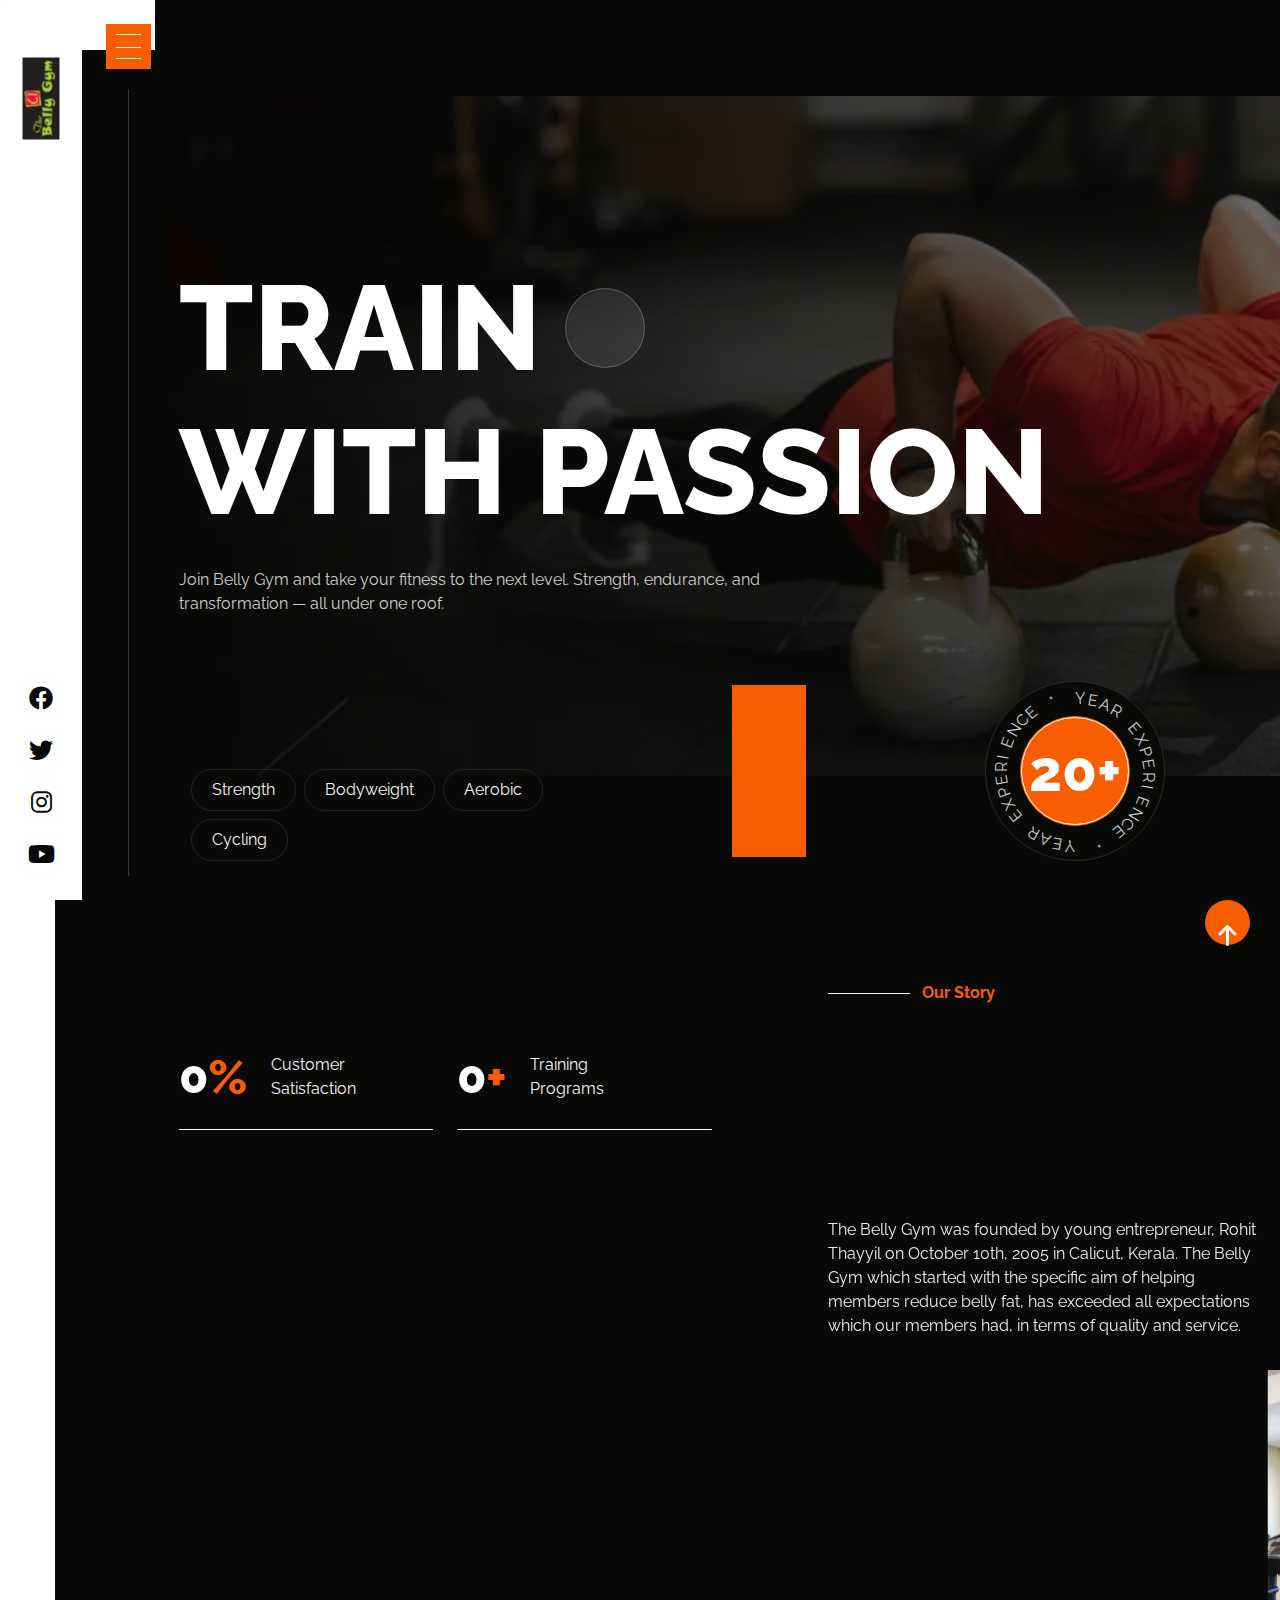
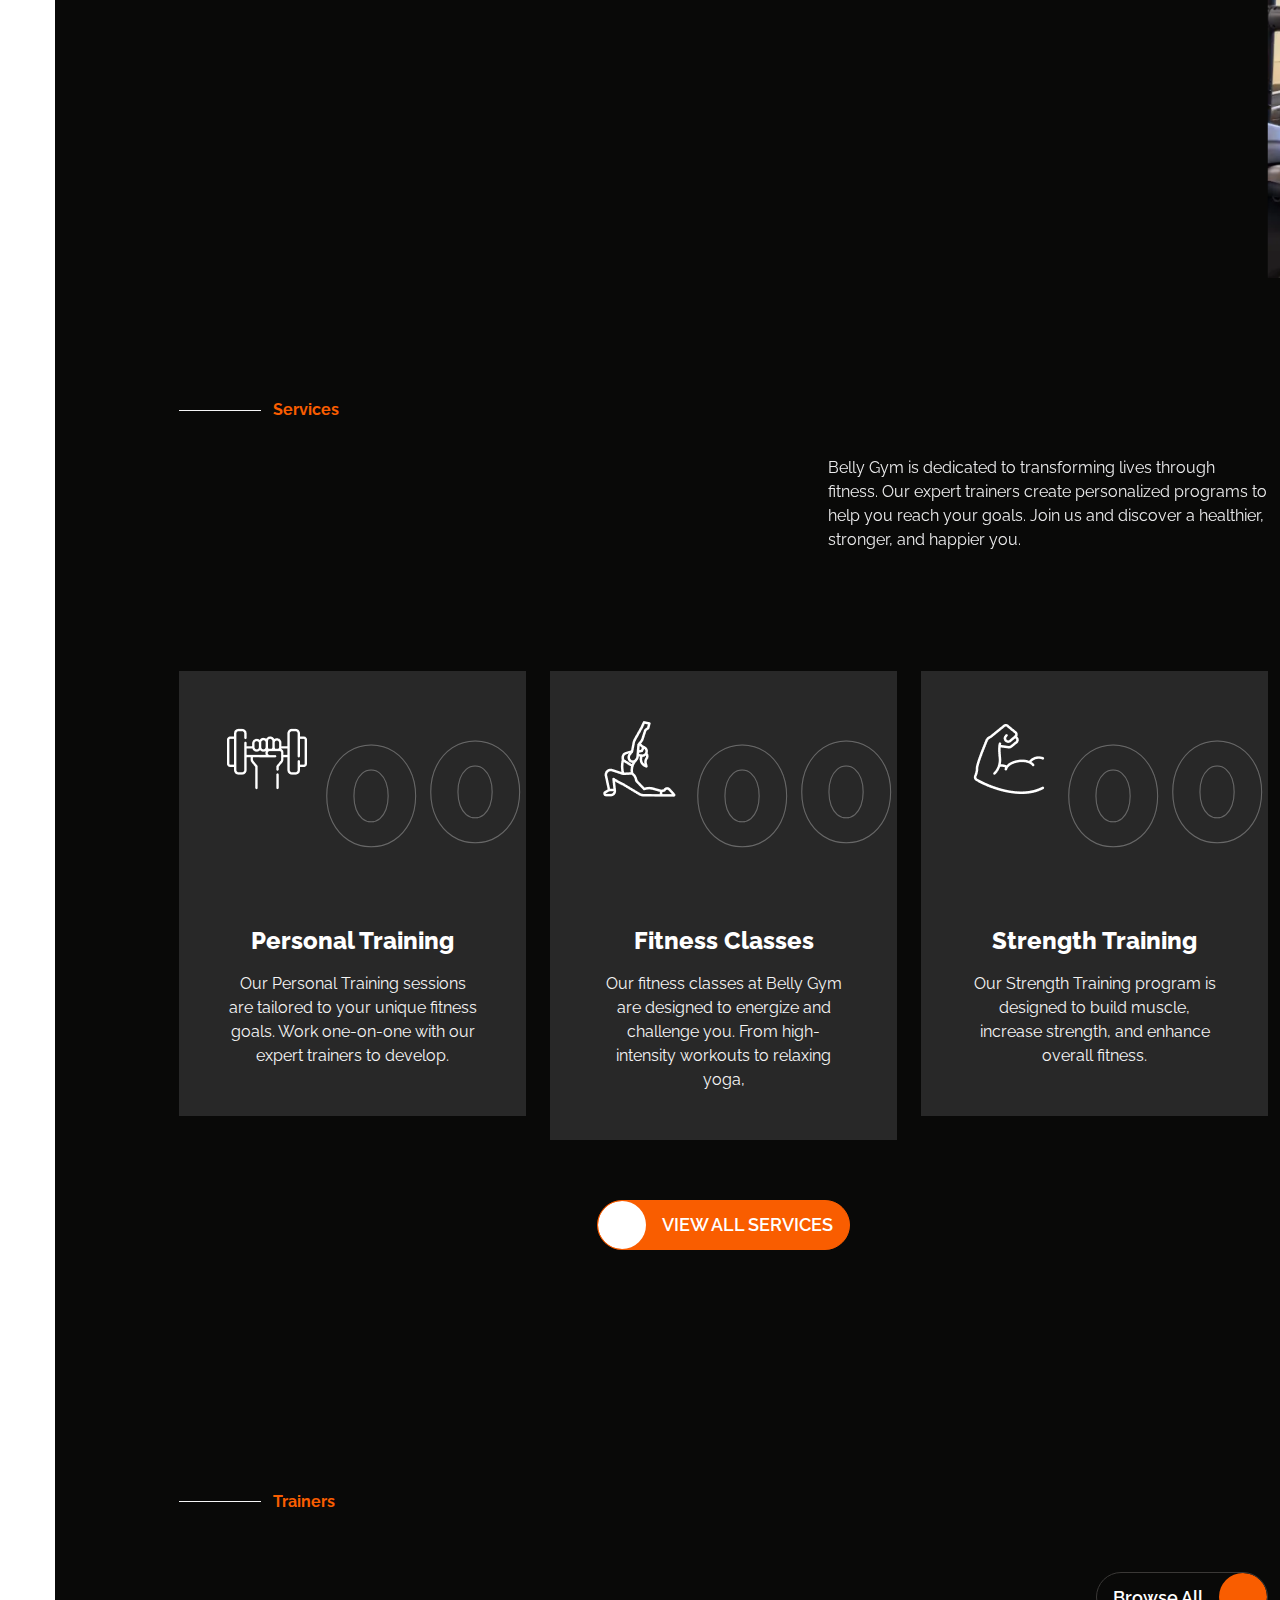
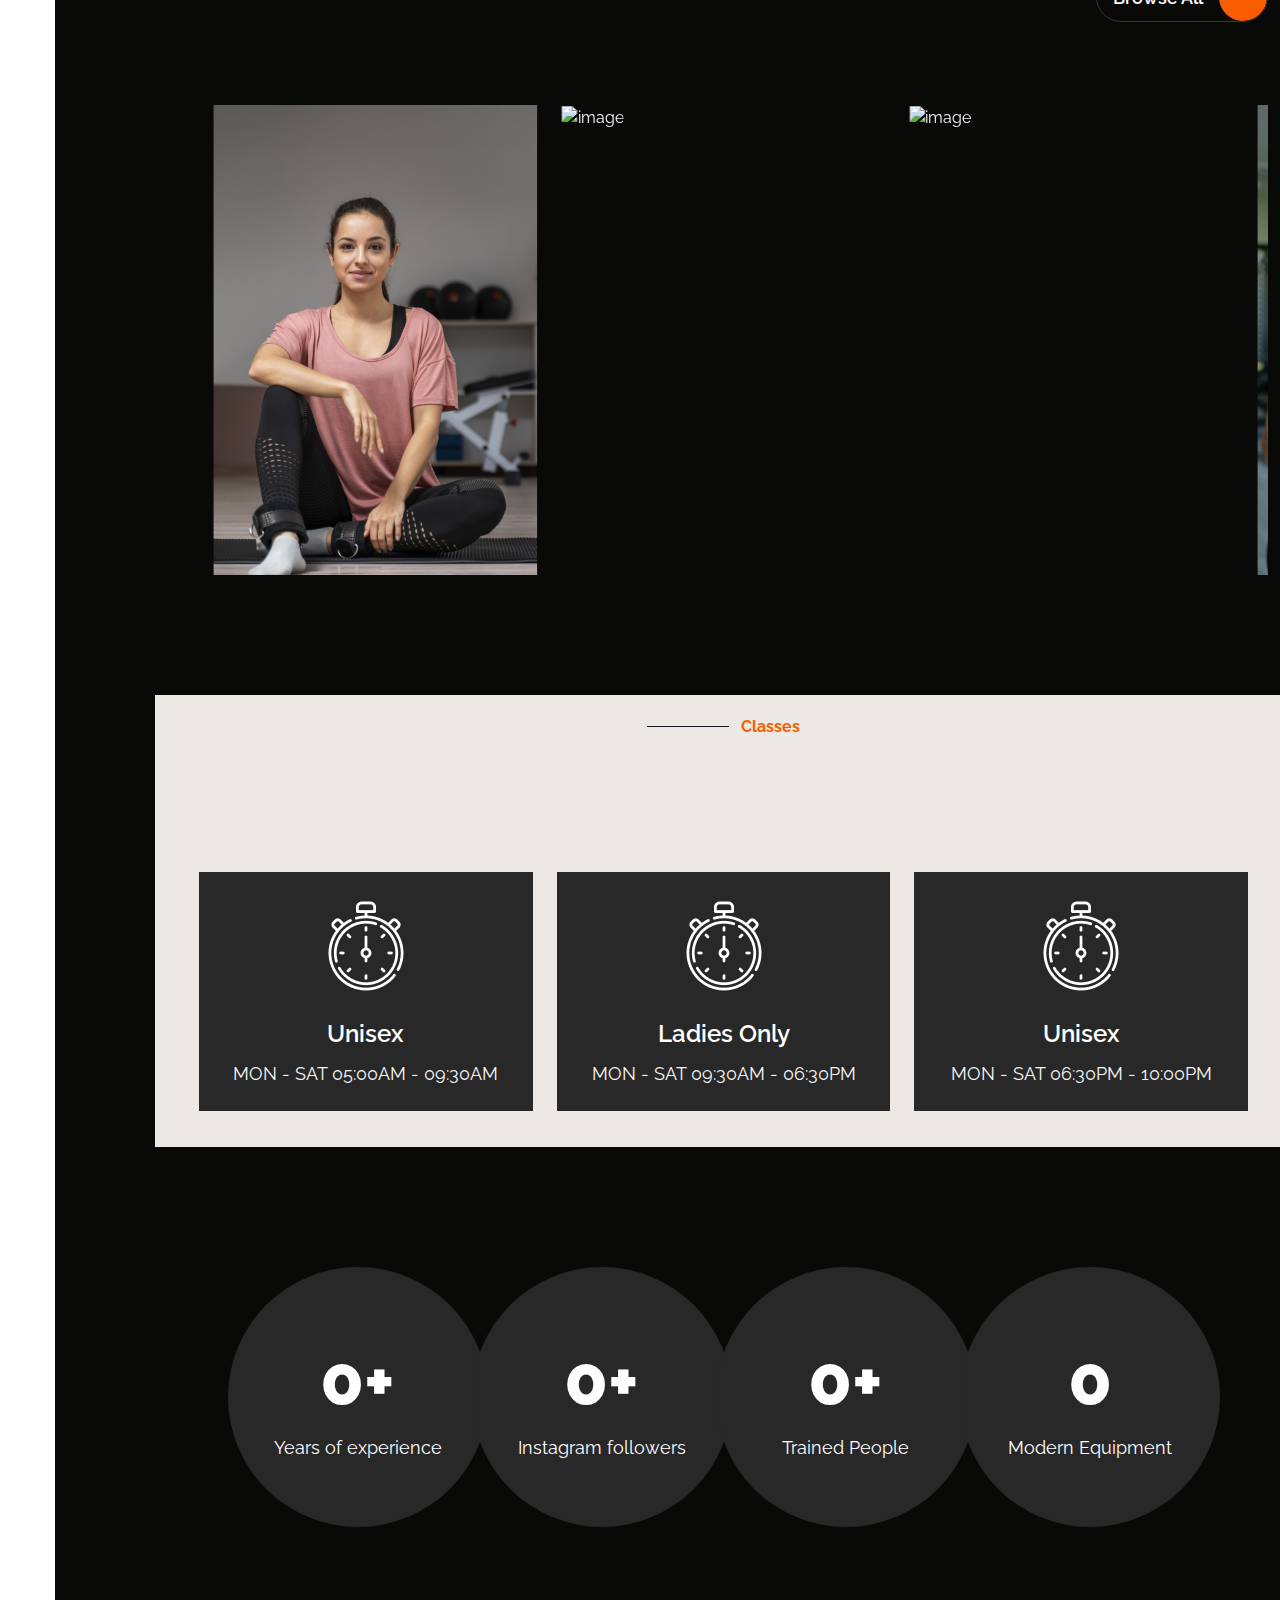
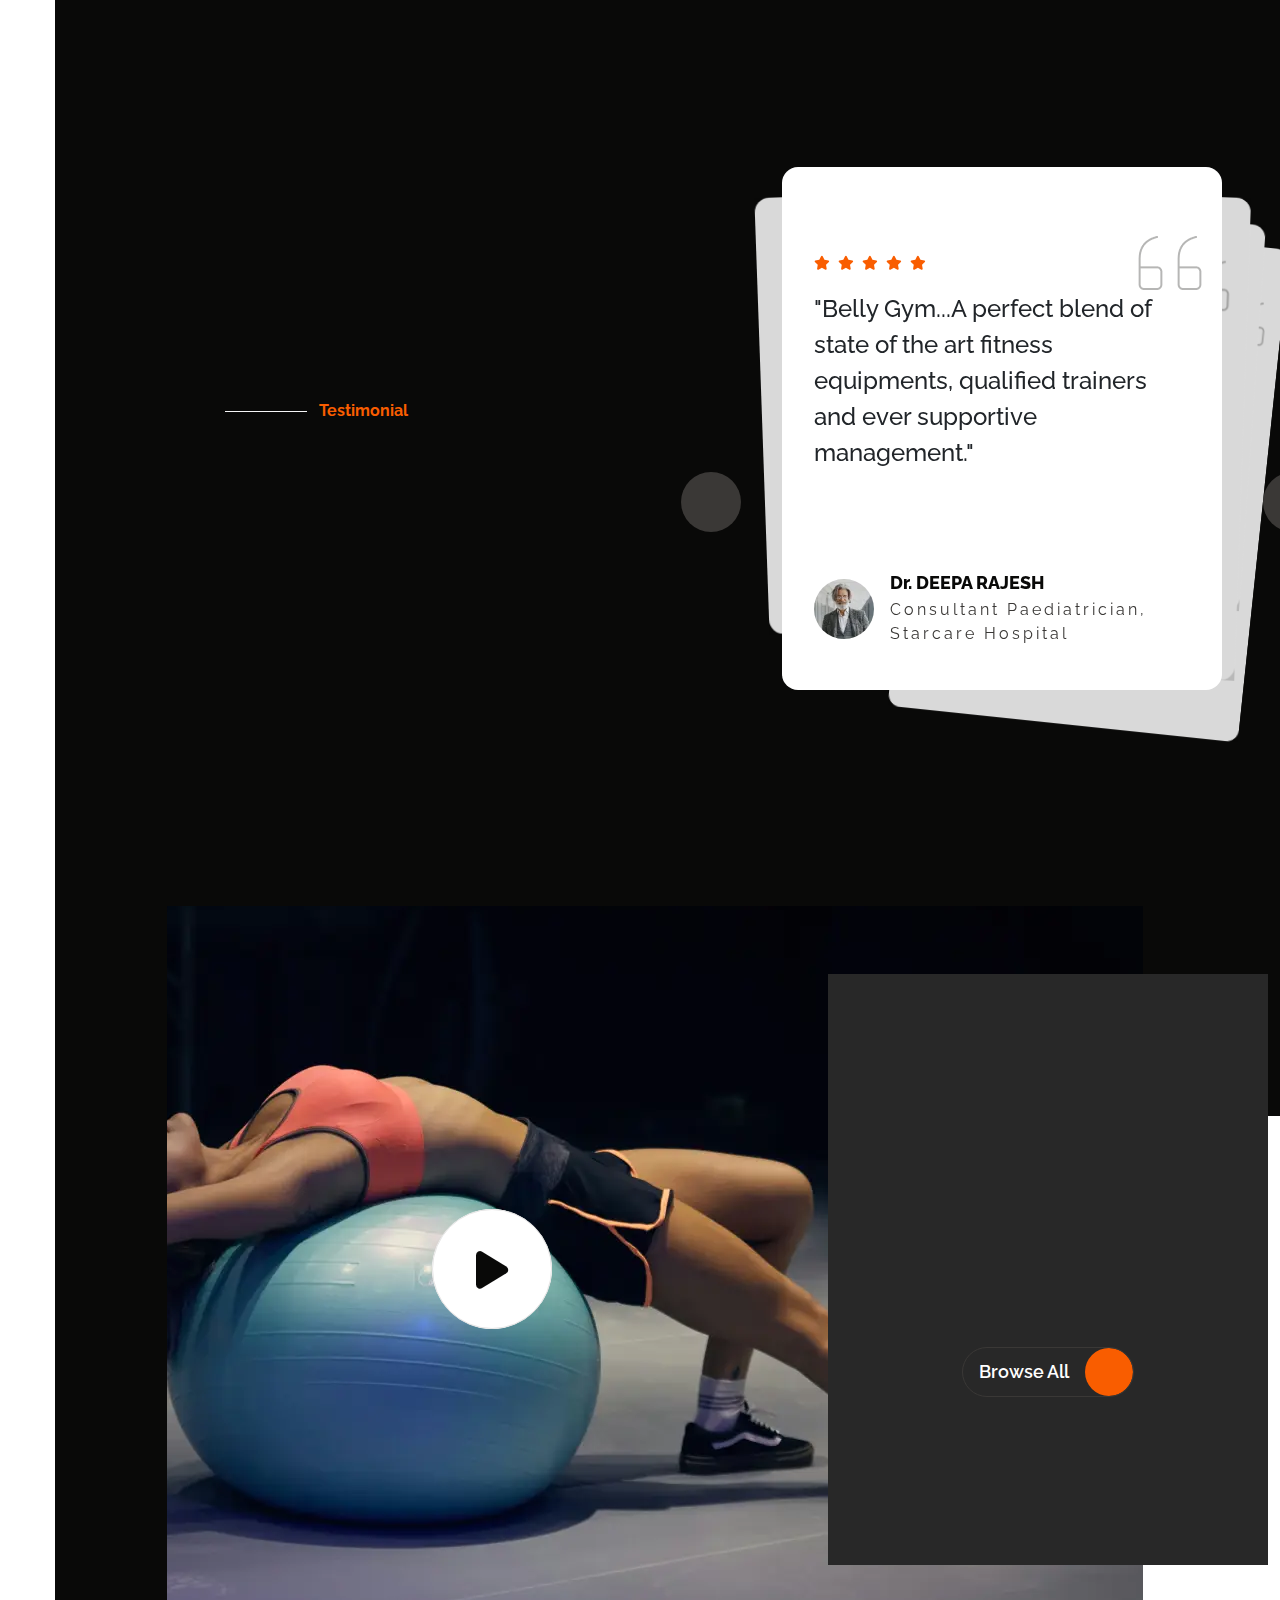
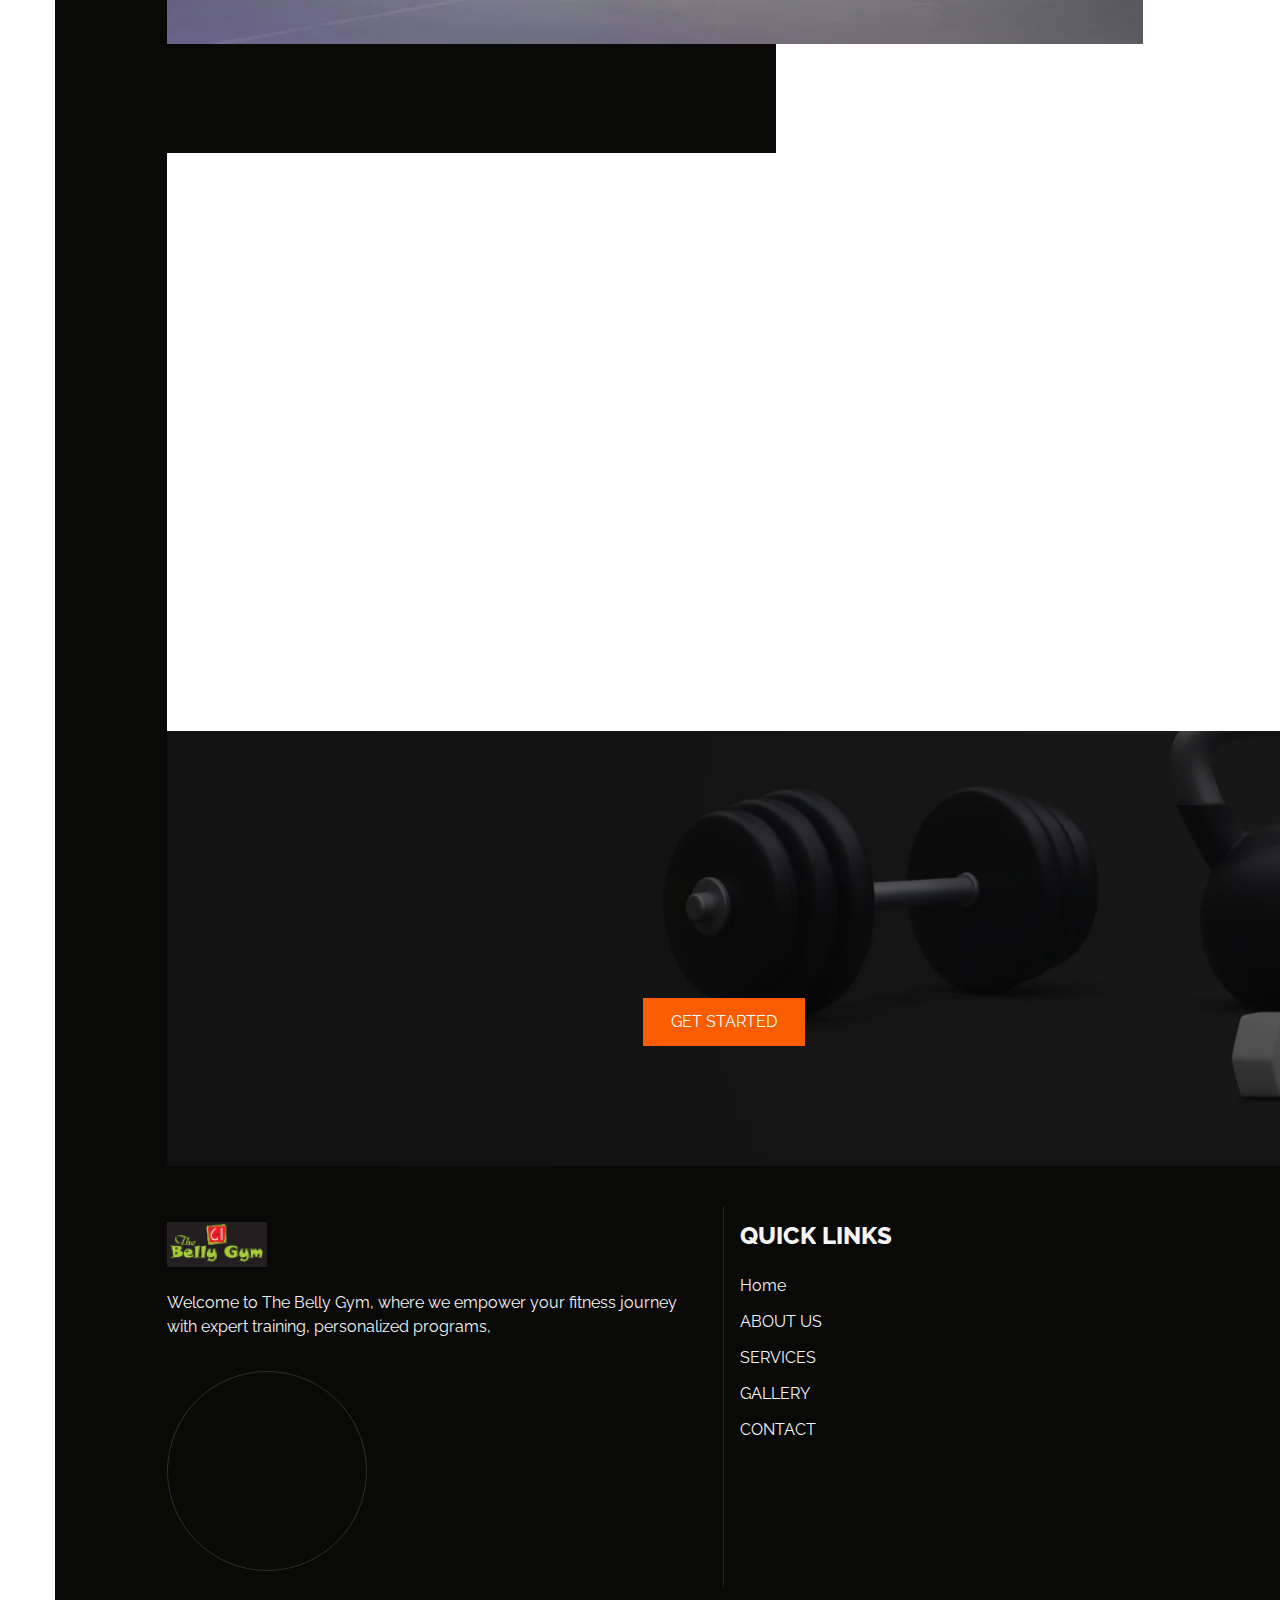
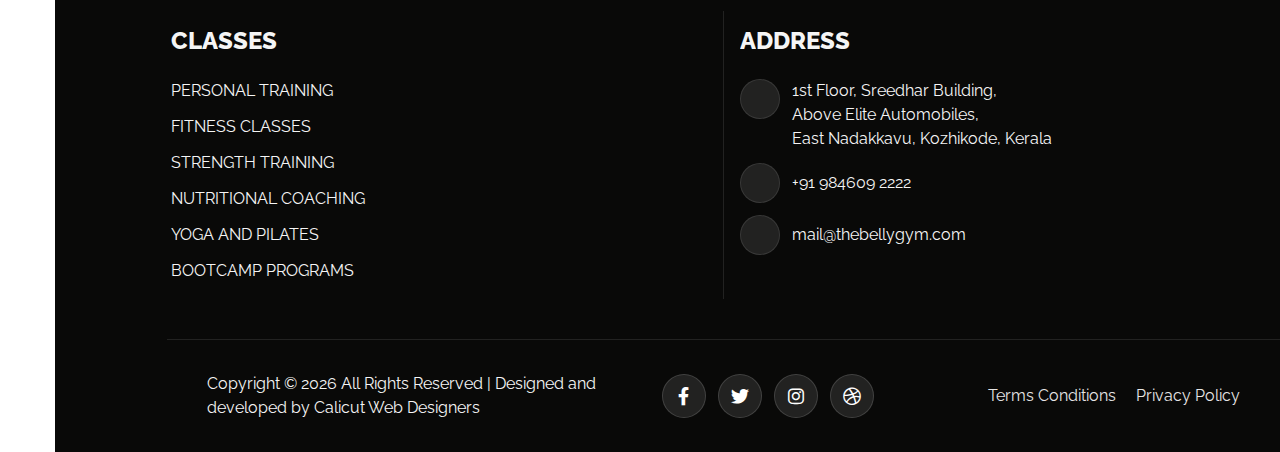
==== index.html @ 2ef6d044 "first commit" ====
<!doctype html>
<html lang="en">


<!-- Mirrored from pixner.net/html/fittio/main/index-2.html by HTTrack Website Copier/3.x [XR&CO'2014], Tue, 15 Apr 2025 09:36:31 GMT -->
<head>
    <!-- required meta -->
    <meta charset="UTF-8">
    <meta http-equiv="X-UA-Compatible" content="IE=edge">
    <meta name="viewport" content="width=device-width, initial-scale=1.0">
    <!-- #keywords -->
    <meta name="keywords" content="boot, Bootstrap, Fitness HTML Template">
    <!-- #description -->
    <meta name="description" content="Fitness HTML Template">
    <!-- #title -->
    <title>The Belly Gym</title>
    <!-- #favicon -->
    <link rel="shortcut icon" href="assets/images/logo-1.png" type="image/x-icon">
    <!-- ==== css dependencies start ==== -->
     
    <link rel="stylesheet" href="assets/css/style.min.css">

</head>

<body>

    <!-- start preloader -->
    <div id="preloader">
        <div id="loader"></div>
    </div>
    <!-- end preloader -->

    <!-- Scroll To Top Start-->
    <button class="scrollToTop d-none d-md-flex d-center rounded-circle" aria-label="scroll Bar Button"><i class="fa-solid fa-arrow-up n1-color fs-five"></i></button>
    <!-- Scroll To Top End -->

    <!-- Start Custom Cursor -->
    <div class="mouse-follower">
        <span class="cursor-outline"></span>
        <span class="cursor-dot"></span>
    </div>
    <!-- End Custom Cursor -->
    
    <div class="viewport-container position-relative">

        <!-- header-section start -->
        <header class="header-section desktop-menu head-second">
            <div class="container-fluid">
                <div class="main-navbar px-0 px-sm-5 py-4 py-xl-0">
                    <nav class="navbar-custom">
                        <div class="d-flex py-0 py-xl-12 align-items-center justify-content-between">
                            <div class="d-center d-flex d-xl-none gap-3 gap-md-12 gap-xxl-20">
                                <div class="navbar-toggle-wrapper d-center p1-bg-color d-noned-xl-flex">
                                    <button class="navbar-toggle-btn mega-menu second position-relative transition header-btn d-center" type="button">
                                        <span class="d-center fs-four">
                                            <i class="ph ph-list"></i>
                                        </span>
                                    </button>
                                </div>
                            </div>
                            <div class="right-area align-items-center gap-4">
                                <a href="index.html" class="nav-brand d-flex d-xl-none">
                                    <img src="assets/images/logo-1.png" alt="logo">
                                </a>
                            </div>
                        </div>
                    </nav>
                </div>
            </div>
        </header>
        <!-- header-section end -->

        <!-- sidebar section start-->
        <div class="sidebar-wrapper sidebar-second">
            <div class="side-menubar d-none d-sm-flex gap-4 gap-md-6 align-items-center">
                <div class="d-none d-xl-flex flex-column h-100 justify-content-between align-items-center pb-3 pb-md-6 pt-6 pt-md-12 s1-bg-color">
                    <a href="index.html" class="nav-brand pt-8">
                        <img src="assets/images/logo-1.png" alt="logo">
                    </a>
                    <div class="bottom-area">
                        <ul class="d-grid gap-2 social-area">
                            <li>
                                <a href="https://facebook.com/" aria-label="facebook" class="d-center">
                                    <span class="fs-five d-center">
                                        <i class="fa-brands fa-facebook"></i>
                                    </span>
                                </a>
                            </li>
                            <li>
                                <a href="https://www.twitter.com/" aria-label="twitter" class="d-center">
                                    <span class="fs-five d-center">
                                        <i class="fa-brands fa-twitter"></i>
                                    </span>
                                </a>
                            </li>
                            <li>
                                <a href="https://www.instagram.com/" aria-label="instagram" class="d-center">
                                    <span class="fs-five d-center">
                                        <i class="fa-brands fa-instagram"></i>
                                    </span>
                                </a>
                            </li>
                            <li>
                                <a href="https://www.youtube.com/" aria-label="Youtube" class="d-center">
                                    <span class="fs-five d-center">
                                        <i class="fa-brands fa-youtube"></i>
                                    </span>
                                </a>
                            </li>
                        </ul>
                    </div>
                </div>
                <div class="d-flex gap-3 gap-md-5 flex-column h-100 justify-content-between align-items-center px-2 px-lg-4 px-xl-0 py-3 py-md-6">
                    <div class="navbar-toggle-wrapper d-center p1-bg-color d-none d-xl-flex">
                        <button class="navbar-toggle-btn menu second position-relative transition header-btn d-center" type="button">
                            <span class="position-absolute transition"></span>
                            <span class="position-absolute transition"></span>
                            <span class="position-absolute transition"></span>
                            <span class="position-absolute transition"></span>
                        </button>
                    </div>
                    <div class="scrollbar-area position-relative h-100 d-none d-sm-flex justify-content-center mt-20 mt-xl-0">
                        <span class="progress-scrollbar position-absolute transition p1-bg-color"></span>
                        <span class="h-100 s2-bg-color"></span>
                    </div>
                    
                </div>
            </div>
            <div class="sidebar-menu sidebar-second header-section">
                <div class="logo-area position-absolute top-0 p-5 w-100 d-center justify-content-between">
                    <a href="index.html" class="nav-brands d-center gap-2">
                        <img src="assets/images/logo.png" class="logo" alt="logo">
                    </a>
                    <button class="menu-close-btn close-btn">
                        <span class="d-center fs-four">
                            <i class="ph ph-x"></i>
                        </span>
                    </button>
                </div>
                <div class="container main-navbar">
                    <div class="row gy-12 gy-xl-0 py-15 align-items-center justify-content-between navbar-custom">
                        <div class="col-xl-7 col-lg-8">
                            <div class="mobile-menu">
                                <ul class="custom-nav reveal-content no-scroll gap-3 gap-lg-4">
                                    <li class="menu-item content-wrap position-relative">
                                        <a href="index.html">Home</a>
                                    </li>
                                    <li class="menu-item content-wrap position-relative">
                                        <a href="about.html">About</a>
                                    </li>
                                    <div class="col-lg-12">
                                        <ul>
                                           <li class="menu-link py-1 py-md-2">
                                                        <a href="our-instructors-2.html">Our Instructors 2</a>
                                          </li>
                                                  
                                        </ul>
                                    </div>
                                    <li class="menu-item content-wrap position-relative">
                    
                                        <a href="service.html" class="fs-two">Service</a>
                                   </li>

                                   <li>
                                      <a href="portfolio-2.html" class="slide-horizontal fs-two" data-splitting>Gallery</a>
                                  </li>   


                                    <li class="mega-menu-item menu-item content-wrap">
                                        <button class="position-relative pe-5 cus-z1 d-none d-lg-block slide-vertical" data-splitting>Pages</button>
                                        <div class="mega-sub-menu prebuilt-websites">
                                            <div class="container px-0 px-lg-1 mx-0 mx-lg-auto h-100">
                                                <div class="row justify-content-center h-100 gy-3 gy-lg-5">
                                                    <div class="col-lg-12">
                                                        <ul>
                                                            <li class="menu-item py-1">
                                                                <button class="position-relative pe-5">More Pages</button>
                                                                <ul class="sub-menu mt-0 mt-lg-3">
                                                                    <li class="menu-link py-1 py-md-2">
                                                                        <a href="bmi-calculator.html">BMI Calculator</a>
                                                                    </li>
                                                                 
                                                                    <li class="menu-link py-1 py-md-2">
                                                                        <a href="before-after.html">Before After</a>
                                                                    </li>
                                                                  
                                                                    <li class="menu-link py-1 py-md-2">
                                                                        <a href="faqs.html">Faqs</a>
                                                                    </li>
                                                                    <li class="menu-link py-1 py-md-2">
                                                                        <a href="error.html">Error</a>
                                                                    </li>
                                                                </ul>
                                                            </li>
                                                        </ul>
                                                    </div>
                                                </div>
                                            </div>
                                        </div>
                                    </li>
                                

                                    <li class="menu-link content-wrap">
                                        <a href="contact.html" class="slide-vertical fs-two" data-splitting>Contact</a>
                                    </li>
                                </ul>
                            </div>
                        </div>
                        <div class="col-xl-4 col-lg-4 d-none d-lg-block">
                            <div class="contact-inner">
                                <h2 class="mb-3">Get In Touch</h2>
                                <div class="contact-information">
                                    <ul class="copyright d-flex align-items-center gap-8">
                                        <li class="d-grid gap-2">
                                            <span class="n2-color">Copyright by </span>
                                            <span class="fs-six">2025 Edition</span>
                                        </li>
                                        <li class="d-grid gap-2">
                                            <span class="n2-color">LOCAL TIME</span>
                                            <span class="fs-six">11.37 AM GMT+2</span>
                                        </li>
                                    </ul>
                                    <ul class="d-flex gap-4 mt-4 mt-md-7 social-area second">
                                        <li>
                                            <a href="https://www.facebook.com/" aria-label="Facebook" class="d-center">
                                                <i class="fab fa-facebook-f"></i>
                                            </a>
                                        </li>
                                        <li>
                                            <a href="https://www.instagram.com/" aria-label="Instagram" class="d-center">
                                                <i class="fab fa-instagram"></i>
                                            </a>
                                        </li>
                                        <li>
                                            <a href="https://www.linkedin.com/" aria-label="Linkedin" class="d-center">
                                                <i class="fab fa-linkedin-in"></i>
                                            </a>
                                        </li>
                                        <li>
                                            <a href="https://twitter.com/" aria-label="Twitter" class="d-center">
                                                <i class="fab fa-twitter"></i>
                                            </a>
                                        </li>
                                    </ul>
                                </div>
                            </div>
                        </div>
                    </div>
                </div>
            </div>
        </div>
        <!-- sidebar section end -->
        
            <!-- banner section start-->
            <section class="banner-section index-two position-relative">
                <div class="container-fluid main-content py-20 position-relative">
                    <div class="position-relative cus-z1 px-0 px-sm-15 px-xl-0 py-15 py-lg-20">
                        <h2 class="display-one mb-3 mb-md-6">
                            <span class="d-center justify-content-start gap-3 gap-md-6">
                                <span>TRAIN</span>
                                <a  class="box-style box-third second-alt d-center rounded-circle">
                                    <i class="ph ph-arrow-up-right fs-four"></i>
                                </a>
                            </span>
                            <span>WITH PASSION</span>
                        </h2>
                        <p class="max-ch">Join Belly Gym and take your fitness to the next level. Strength, endurance, and transformation — all under one roof.</p>
                    </div>
                </div>
                <div class="bottom-item container d-center">
                    <div class="row gy-6 gy-md-0 w-100 align-content-center">
                        <div class="col-md-4 col-lg-5 d-center align-items-end order-1 order-md-0">
                            <ul class="d-center flex-wrap justify-content-start gap-2">
                                <li>
                                    <a class="box-style box-second first-alt d-center py-2 px-2 px-md-5 rounded-pill">Strength</a>
                                </li>
                                <li>
                                    <a class="box-style box-second first-alt d-center py-2 px-2 px-md-5 rounded-pill">Bodyweight</a>
                                </li>
                                <li>
                                    <a class="box-style box-second first-alt d-center py-2 px-2 px-md-5 rounded-pill">Aerobic</a>
                                </li>
                                <li>
                                    <a class="box-style box-second first-alt d-center py-2 px-2 px-md-5 rounded-pill">Cycling</a>
                                </li>
                            </ul>
                        </div>
                        <div class="col-md-4 col-lg-3 d-center">
                            <button type="button" class="scroll-bottom overflow-hidden d-flex justify-content-center position-relative cus-border border">
                                <span class="fs-three cus-z2">
                                    <i class="ph ph-arrow-down"></i>
                                </span>
                            </button>
                        </div>
                        <div class="col-md-4 col-lg-3 d-flex justify-content-center justify-content-md-end">
                            <div class="image-area circle-text-bg d-center position-absolut top-0 end-0">
                                <div class="circle-text first cus-border border-1 b-second p2-bg-color d-center cus-z1">
                                    <div class="text">
                                        <p class="fs-seven text-uppercase n1-color">Year Experience * Year Experience *</p>
                                    </div>
                                    <div class="img-area p1-bg-color d-center position-relative rounded-circle cus-border border">
                                        <span class="heading fs-two s1-color position-absolute">20+</span>
                                    </div>
                                </div>
                            </div>
                        </div>
                    </div>
                </div>
            </section>
            <!-- banner section end -->
            <!-- Story Area start -->
            <section class="story-area pt-120 pb-120">
                <div class="container">
                    <div class="row gy-10 gy-md-0 justify-content-between">
                        <div class="col-md-6 col-lg-6 order-1 order-lg-0">
                            <div class="d-grid gap-6 gap-md-10 overflow-hidden">
                                <div class="img-area order-1 order-md-0 reveal-three">
                                    <img src="https://img.freepik.com/premium-photo/indian-asian-young-couple-is-working-out-gym-attractive-woman-handsome-fit-man-are-training-modern-gym-health-fitness-concept_466689-14092.jpg?uid=R113667457&ga=GA1.1.1807393414.1720174797&semt=ais_hybrid&w=740" alt="img">
                                </div>
                                <div class="row gy-6 gy-lg-0">
                                    <div class="col-lg-6">
                                        <div class="d-flex align-items-center gap-4 gap-md-6 mb-3 mb-lg-5">
                                            <div class="counters d-flex align-items-center">
                                                <span class="odometer display-six" data-odometer-final="98">0</span>
                                                <span class="display-six symbol p1-color">%</span>
                                            </div>
                                            <div class="d-grid">
                                                <span>Customer</span>
                                                <span>Satisfaction</span>
                                            </div>
                                        </div>
                                        <div class="progress-area">
                                            <div class="progress align-items-center">
                                                <div class="progress-bar" role="progressbar" aria-valuenow="90" aria-valuemin="0" aria-valuemax="100"></div>
                                            </div>
                                        </div>
                                    </div>
                                    <div class="col-lg-6">
                                        <div class="d-flex align-items-center gap-4 gap-md-6 mb-3 mb-lg-5">
                                            <div class="counters d-flex align-items-center">
                                                <span class="odometer display-six" data-odometer-final="350">0</span>
                                                <span class="display-six symbol p1-color">+</span>
                                            </div>
                                            <div class="d-grid">
                                                <span>Training</span>
                                                <span>Programs</span>
                                            </div>
                                        </div>
                                        <div class="progress-area">
                                            <div class="progress align-items-center">
                                                <div class="progress-bar" role="progressbar" aria-valuenow="70" aria-valuemin="0" aria-valuemax="100"></div>
                                            </div>
                                        </div>
                                    </div>
                                </div>
                            </div>
                        </div>
                        <div class="col-md-6 col-lg-5 overflow-hidden">
                            <div class="section-area">
                                <span class="d-flex gap-3">
                                    <span class="apply-mix-blend">
                                        <span class="title-shape position-relative d-center v-line f-width"><span class="opacity-0 px-4 px-md-7">title</span></span>
                                    </span>
                                    <span class="p1-color fw-bold">Our Story</span>
                                </span>
                                <span class="apply-mix-blend">
                                    <h2 class="visible-slowly-right display-six mt-3 mt-md-4">THE STORY BEHIND TO OUR GYM</h2>
                                    <p class="mt-3 mt-md-6">The Belly Gym was founded by young entrepreneur, Rohit Thayyil on October 10th, 2005 in Calicut, Kerala. The Belly Gym which started with the specific aim of helping members reduce belly fat, has exceeded all expectations which our members had, in terms of quality and service.</p>
                                </span>
                            </div>
                            <div class="img-area mt-5 mt-md-8 reveal-one">
                                <img src="assets/images/story-img-2.webp" alt="img">
                            </div>
                        </div>
                    </div>
                </div>
            </section>
            <!-- Story Area end -->

             <!-- Services start -->
             <section class="services-section pb-120">
                <div class="container">
                    <div class="row pb-8 pb-lg-15 gy-4 gy-xl-0 justify-content-between align-items-center">
                        <div class="col-lg-6">
                            <div class="section-area">
                                <span class="d-flex gap-3">
                                    <span class="apply-mix-blend">
                                        <span class="title-shape position-relative d-center v-line f-width"><span class="opacity-0 px-4 px-md-7">title</span></span>
                                    </span>
                                    <span class="p1-color fw-bold">Services</span>
                                </span>
                                <span class="apply-mix-blend">
                                    <h2 class="visible-slowly-right display-six mt-3 mt-md-4">STRONG BODIES START WITH THE RIGHT SUPPORT</h2>
                                </span>
                            </div>
                        </div>
                        <div class="col-lg-5">
                            <span class="apply-mix-blend">
                                <p class="max-ch">Belly Gym is dedicated to transforming lives through fitness. Our expert trainers create personalized programs to help you reach your goals. Join us and discover a healthier, stronger, and happier you.</p>
                            </span>
                        </div>
                    </div>
                    <div class="row gy-7 gy-xl-0">
                        <div class="col-md-6 col-xl-4">
                            <div class="single-box box-style box-second s3-bg-color d-flex flex-column position-relative p-4 p-md-8 p-lg-12">
                                <div class="d-center justify-content-start pb-10 pb-sm-20 mb-0 mb-lg-12">
                                    <img src="assets/images/icon/service-icon-1.webp" class="max-un" alt="image">
                                </div>
                                <div class="counters position-absolute end-0 top-0 d-flex align-items-center">
                                    <span class="display-ex-one fill-stroke-text">0</span>
                                    <span class="odometer display-ex-one fill-stroke-text" data-odometer-final="1">0</span>
                                </div>
                                <div class="content-area d-grid gap-3 gap-md-4">
                                    <h5>Personal Training</h5>
                                    <p>Our Personal Training sessions are tailored to your unique fitness goals. Work one-on-one with our expert trainers to develop.</p>
                                </div>
                            </div>
                        </div>
                        <div class="col-md-6 col-xl-4">
                            <div class="single-box box-style box-second s3-bg-color d-flex flex-column position-relative p-4 p-md-8 p-lg-12">
                                <div class="d-center justify-content-start pb-10 pb-sm-20 mb-0 mb-lg-12">
                                    <img src="assets/images/icon/service-icon-2.webp" class="max-un" alt="image">
                                </div>
                                <div class="counters position-absolute end-0 top-0 d-flex align-items-center">
                                    <span class="display-ex-one fill-stroke-text">0</span>
                                    <span class="odometer display-ex-one fill-stroke-text" data-odometer-final="2">0</span>
                                </div>
                                <div class="content-area d-grid gap-3 gap-md-4">
                                    <h5>Fitness Classes</h5>
                                    <p>Our fitness classes at Belly Gym are designed to energize and challenge you. From high-intensity workouts to relaxing yoga,</p>
                                </div>
                            </div>
                        </div>
                        <div class="col-md-6 col-xl-4">
                            <div class="single-box box-style box-second s3-bg-color d-flex flex-column position-relative p-4 p-md-8 p-lg-12">
                                <div class="d-center justify-content-start pb-10 pb-sm-20 mb-0 mb-lg-12">
                                    <img src="assets/images/icon/service-icon-3.webp" class="max-un" alt="image">
                                </div>
                                <div class="counters position-absolute end-0 top-0 d-flex align-items-center">
                                    <span class="display-ex-one fill-stroke-text">0</span>
                                    <span class="odometer display-ex-one fill-stroke-text" data-odometer-final="3">0</span>
                                </div>
                                <div class="content-area d-grid gap-3 gap-md-4">
                                    <h5>Strength Training</h5>
                                    <p>Our Strength Training program is designed to build muscle, increase strength, and enhance overall fitness.</p>
                                </div>
                            </div>
                        </div>
                        <div class="btn-area text-center mt-8 mt-lg-15">
                            <a href="service.html" class="box-style box-second cmn-btn cmn-second-alt d-center d-inline-flex gap-0 rounded-pill">
                                <span class="icon rounded-circle d-center fs-five transition">
                                    <i class="ph ph-arrow-up-right"></i>
                                </span>
                                <span class="fs-six px-4">VIEW ALL SERVICES</span>
                            </a>
                        </div>
                    </div>
                </div>
            </section>
            <!-- Services end -->

        <!-- Amazing Team start -->
        <section class="amazing-team position-relative pt-120 pb-120">
            <div class="container">
                <div class="row gy-4 gy-sm-0 pb-8 pb-lg-15 justify-content-between align-items-center">
                    <div class="col-md-6 col-lg-7">
                        <div class="section-area">
                            <span class="d-flex gap-3">
                                <span class="apply-mix-blend">
                                    <span class="title-shape position-relative d-center v-line f-width"><span class="opacity-0 px-4 px-md-7">title</span></span>
                                </span>
                                <span class="p1-color fw-bold">Trainers</span>
                            </span>
                            <span class="apply-mix-blend reveal-content scroll">
                                <h2 class="visible-slowly-right display-six mt-3 mt-md-4 content-wrap s-second">OUR TEAM OF PERSONAL TRAINERS</h2>
                            </span>
                        </div>
                    </div>
                    <div class="col-md-6 col-lg-5">
                        <div class="btn-area d-flex justify-content-start justify-content-md-end mt-4 mt-md-8 mt-lg-15">
                            <a href="team-details.html" class="box-style box-second cmn-btn alt d-center d-inline-flex gap-0 rounded-pill">
                                <span class="fs-six px-4">Browse All</span>
                                <span class="icon rounded-circle d-center fs-five transition">
                                    <i class="ph ph-arrow-up-right"></i>
                                </span>
                            </a>
                        </div>
                    </div>
                </div>
            </div>
            <div class="container-fluid">
                <div class="row">
                    <div class="col-xxl-12">
                        <div class="swiper team-carousel">
                            <div class="swiper-wrapper hover-active">
                                <div class="swiper-slide">
                                    <div class="single-item position-relative overflow-hidden" style="height: 470px">
                                        <img src="assets/images/team-img-2.jpg"  class="w-100 " alt="image">
                                        <div class="hover-item pb-8 pb-md-20 w-100 px-4 px-md-8 position-absolute bottom-0 cus-z1 d-center justify-content-between">
                                            <div class="text-item">
                                                <h4 class="mb-1">john Matheu</h4>
                                                <p>Personal Coach</p>
                                            </div>
                                            <a href="team-details.html" class="icon-area p-0 box-style box-third third-alt d-center rounded-circle position-relative">
                                                <span class="fs-four d-center">
                                                    <i class="ph ph-arrow-up-right"></i>
                                                </span>
                                            </a>
                                        </div>
                                    </div>
                                </div>
                                <div class="swiper-slide">
                                    <div class="single-item position-relative overflow-hidden" style="height: 470px">
                                        <img src="assets/images/team-img-3.jpg" class="w-100" alt="image">
                                        <div class="hover-item pb-8 pb-md-20 w-100 px-4 px-md-8 position-absolute bottom-0 cus-z1 d-center justify-content-between">
                                            <div class="text-item">
                                                <h4 class="mb-1">Jeff Britton</h4>
                                                <p>Personal Coach</p>
                                            </div>
                                            <a href="team-details.html" class="icon-area p-0 box-style box-third third-alt d-center rounded-circle position-relative">
                                                <span class="fs-four d-center">
                                                    <i class="ph ph-arrow-up-right"></i>
                                                </span>
                                            </a>
                                        </div>
                                    </div>
                                </div>
                                <div class="swiper-slide">
                                    <div class="single-item position-relative overflow-hidden" style="height: 470px">
                                        <img src="assets/images/team-img-5.jpg" class="w-100" alt="image">
                                        <div class="hover-item pb-8 pb-md-20 w-100 px-4 px-md-8 position-absolute bottom-0 cus-z1 d-center justify-content-between">
                                            <div class="text-item">
                                                <h4 class="mb-1">Daniel Hutchins</h4>
                                                <p>Personal Coach</p>
                                            </div>
                                            <a href="team-details.html" class="icon-area p-0 box-style box-third third-alt d-center rounded-circle position-relative">
                                                <span class="fs-four d-center">
                                                    <i class="ph ph-arrow-up-right"></i>
                                                </span>
                                            </a>
                                        </div>
                                    </div>
                                </div>
                                <div class="swiper-slide">
                                    <div class="single-item position-relative overflow-hidden" style="height: 470px">
                                        <img src="assets/images/team-img-4.jpg" class="w-100" alt="image">
                                        <div class="hover-item pb-8 pb-md-20 w-100 px-4 px-md-8 position-absolute bottom-0 cus-z1 d-center justify-content-between">
                                            <div class="text-item">
                                                <h4 class="mb-1">Clayton Meredith</h4>
                                                <p>Personal Coach</p>
                                            </div>
                                            <a href="team-details.html" class="icon-area p-0 box-style box-third third-alt d-center rounded-circle position-relative">
                                                <span class="fs-four d-center">
                                                    <i class="ph ph-arrow-up-right"></i>
                                                </span>
                                            </a>
                                        </div>
                                    </div>
                                </div>
                                <div class="swiper-slide">
                                    <div class="single-item position-relative overflow-hidden" style="height: 470px">
                                        <img src="assets/images/team-img-6.jpg" class="w-100" alt="image">
                                        <div class="hover-item pb-8 pb-md-20 w-100 px-4 px-md-8 position-absolute bottom-0 cus-z1 d-center justify-content-between">
                                            <div class="text-item">
                                                <h4 class="mb-1">Daniel Meredith</h4>
                                                <p>Personal Coach</p>
                                            </div>
                                            <a href="team-details.html" class="icon-area p-0 box-style box-third third-alt d-center rounded-circle position-relative">
                                                <span class="fs-four d-center">
                                                    <i class="ph ph-arrow-up-right"></i>
                                                </span>
                                            </a>
                                        </div>
                                    </div>
                                </div>
                                <div class="swiper-slide">
                                    <div class="single-item position-relative overflow-hidden" style="height: 470px;">
                                        <img src="assets/images/team-img-1.jpg" class="w-100" alt="image">
                                        <div class="hover-item pb-8 pb-md-20 w-100 px-4 px-md-8 position-absolute bottom-0 cus-z1 d-center justify-content-between">
                                            <div class="text-item">
                                                <h4 class="mb-1">Maya</h4>
                                                <p>Personal Coach</p>
                                            </div>
                                            <a href="team-details.html" class="icon-area p-0 box-style box-third third-alt d-center rounded-circle position-relative">
                                                <span class="fs-four d-center">
                                                    <i class="ph ph-arrow-up-right"></i>
                                                </span>
                                            </a>
                                        </div>
                                    </div>
                                </div>
                            </div>
                        </div>
                    </div>
                </div>
            </div>
        </section>
        <!-- Amazing Team end -->
        
        <!-- Classes Section start -->
        <div class="row gy-5 gy-md-0 align-items-center single-item n3-bg-color p-3 p-md-5">
            <div class="col-12">
              <section class="classes-section w-100">
                <div class="container">
                  <div class="row pb-8 pb-lg-15 justify-content-center text-center">
                    <div class="col-lg-6">
                      <div class="section-area">
                        <span class="d-flex justify-content-center gap-3">
                          <span class="apply-mix-blend">
                            <span class="title-shape position-relative d-center v-line f-width">
                              <span class="opacity-0 px-4 px-md-7">title</span>
                            </span>
                          </span>
                          <span class="p1-color fw-bold">Classes</span>
                        </span>
                        <span class="apply-mix-blend">
                          <h2 class="visible-slowly-right display-six mt-3 mt-md-4">OUR CLASSES</h2>
                        </span>
                      </div>
                    </div>
                  </div>
          
                  <div class="row justify-content-center">
                    <div class="col-lg-4 col-md-6 mb-4">
                      <div class="box-style p-6 border-8 border-radius-10 s3-bg-color d-flex flex-column align-items-center justify-content-center text-center transition hover:bg-danger hover:text-white gap-2 h-100">
                        <img src="assets/images/icon/service-icon-6.webp" class="img-fluid mb-3" alt="Unisex Icon" />
                        <h6 class="fs-five fw-semibold">Unisex</h6>
                        <p class="fs-six">MON - SAT 05:00AM - 09:30AM</p>
                      </div>
                    </div>
                    <div class="col-lg-4 col-md-6 mb-4">
                      <div class="box-style p-6 border-8 border-radius-10 s3-bg-color d-flex flex-column align-items-center justify-content-center text-center transition hover:bg-danger hover:text-white gap-2 h-100">
                        <img src="assets/images/icon/service-icon-6.webp" class="img-fluid mb-3" alt="Ladies Icon" />
                        <h6 class="fs-five fw-semibold">Ladies Only</h6>
                        <p class="fs-six">MON - SAT 09:30AM - 06:30PM</p>
                      </div>
                    </div>
                    <div class="col-lg-4 col-md-6 mb-4">
                      <div class="box-style p-6 border-8 border-radius-10 s3-bg-color d-flex flex-column align-items-center justify-content-center text-center transition hover:bg-danger hover:text-white gap-2 h-100">
                        <img src="assets/images/icon/service-icon-6.webp" class="img-fluid mb-3" alt="Evening Icon" />
                        <h6 class="fs-five fw-semibold">Unisex</h6>
                        <p class="fs-six">MON - SAT 06:30PM - 10:00PM</p>
                      </div>
                    </div>
                  </div>
                </div>
              </section>
            </div>
          </div>
          
        <!-- Classes Section end -->

        <!-- Counter Section start -->
        <section class="counter-section pb-120 pt-120">
            <div class="container">
                <div class="row">
                    <div class="col-xxl-12 d-center">
                        <div class="main-content d-center">
                            <div class="single-item box-style box-third fourth-alt d-center flex-column rounded-circle text-center">
                                <div class="counters mb-1 d-flex align-items-center">
                                    <span class="odometer display-two" data-odometer-final="20">0</span>
                                    <span class="display-two symbol">+</span>
                                </div>
                                <span class="fs-six px-4 px-sm-0">Years of experience</span>
                            </div>
                            <div class="single-item box-style box-third fourth-alt d-center flex-column rounded-circle text-center">
                                <div class="counters mb-1 d-flex align-items-center">
                                    <span class="odometer display-two" data-odometer-final="13000">0</span>
                                    <span class="display-two symbol">+</span>
                                </div>
                                <span class="fs-six px-4 px-sm-0">Instagram followers</span>
                            </div>
                            <div class="single-item box-style box-third fourth-alt d-center flex-column rounded-circle text-center">
                                <div class="counters mb-1 d-flex align-items-center">
                                    <span class="odometer display-two" data-odometer-final="200">0</span>
                                    <span class="display-two symbol">+</span>
                                </div>
                                <span class="fs-six px-4 px-sm-0">Trained People</span>
                            </div>
                            <div class="single-item box-style box-third fourth-alt d-center flex-column rounded-circle text-center">
                                <div class="counters mb-1 d-flex align-items-center">
                                    <span class="odometer display-two" data-odometer-final="500">0</span>
                                </div>
                                <span class="fs-six px-4 px-sm-0">Modern Equipment</span>
                            </div>
                        </div>
                    </div>
                </div>
            </div>
        </section>
        <!-- Counter Section end -->

  
   <!-- Testimonial start -->
<section class="testimonial-second position-relative p2-bg-color pt-120 pb-120">
    <div class="container">
      <div class="row gy-8 gy-xl-0 align-items-center justify-content-center">
        <div class="col-xl-4">
          <div class="section-area">
            <span class="d-flex gap-3">
              <span class="apply-mix-blend">
                <span class="title-shape position-relative d-center v-line f-width"><span class="opacity-0 px-4 px-md-7">title</span></span>
              </span>
              <span class="p1-color fw-bold">Testimonial</span>
            </span>
            <span class="apply-mix-blend">
              <h2 class="visible-slowly-right display-six mt-3 mt-md-4">Hear It From Our Clients</h2>
            </span>
          </div>
        </div>
        <div class="offset-0 offset-xl-2 col-xl-5 col-md-8 col-sm-9">
          <div class="swiper d-center card-slider">
            <div class="swiper-wrapper">
  
              <!-- Repeat this block for each testimonial -->
              <!-- 1 -->
              <div class="swiper-slide">
                <div class="single-item position-relative s1-bg-color py-6 py-md-11 px-4 px-md-8 rounded-4 ">
                  <div class="quote-area position-absolute end-0">
                    <img src="assets/images/icon/quote.webp" class="max-un" alt="quote">
                  </div>
                  <ul class="single mt-6 mt-md-10 mb-2 mb-md-4 d-center justify-content-start gap-2">
                    <li><i class="fa-sharp fa-solid fa-star p1-color fs-eight"></i></li><li><i class="fa-sharp fa-solid fa-star p1-color fs-eight"></i></li><li><i class="fa-sharp fa-solid fa-star p1-color fs-eight"></i></li><li><i class="fa-sharp fa-solid fa-star p1-color fs-eight"></i></li><li><i class="fa-sharp fa-solid fa-star p1-color fs-eight"></i></li>
                  </ul>
                  <p class="text-body fs-five fw-mid">"Belly Gym...A perfect blend of state of the art fitness equipments, qualified trainers and ever supportive management."</p>
                  <div class="info-area cus-border border-top b-third pt-6 pt-md-10 mt-8 mt-md-15 d-center justify-content-start gap-4">
                    <div class="img-area">
                      <img src="assets/images/profile-img-5.webp" class="max-un rounded-circle" alt="image">
                    </div>
                    <div class="text-area alt-color">
                      <h6 class="mb-1">Dr. DEEPA RAJESH</h6>
                      <p>Consultant Paediatrician, Starcare Hospital</p>
                    </div>
                  </div>
                </div>
              </div>
  
              <!-- 2 -->
              <div class="swiper-slide">
                <div class="single-item position-relative s1-bg-color py-6 py-md-11 px-4 px-md-8 rounded-4 ">
                  <div class="quote-area position-absolute end-0">
                    <img src="assets/images/icon/quote.webp" class="max-un" alt="quote">
                  </div>
                  <ul class="single mt-6 mt-md-10 mb-2 mb-md-4 d-center justify-content-start gap-2">
                    <li><i class="fa-sharp fa-solid fa-star p1-color fs-eight"></i></li><li><i class="fa-sharp fa-solid fa-star p1-color fs-eight"></i></li><li><i class="fa-sharp fa-solid fa-star p1-color fs-eight"></i></li><li><i class="fa-sharp fa-solid fa-star p1-color fs-eight"></i></li><li><i class="fa-sharp fa-solid fa-star p1-color fs-eight"></i></li>
                  </ul>
                  <p class="text-body fs-five fw-mid">"The Belly Gym makes my morning session exciting. This makes my body fit during my busy schedule. Techniques they follow are innovative."</p>
                  <div class="info-area cus-border border-top b-third pt-6 pt-md-10 mt-8 mt-md-15 d-center justify-content-start gap-4">
                    <div class="img-area">
                      <img src="assets/images/profile-img-5.webp" class="max-un rounded-circle" alt="image">
                    </div>
                    <div class="text-area alt-color">
                      <h6 class="mb-1">PRADEEP KUMAR C.K.</h6>
                      <p>Vice President & Cluster head, Axis Bank</p>
                    </div>
                  </div>
                </div>
              </div>
  
              <!-- 3 -->
              <div class="swiper-slide">
                <div class="single-item position-relative s1-bg-color py-6 py-md-11 px-4 px-md-8 rounded-4">
                  <div class="quote-area position-absolute end-0">
                    <img src="assets/images/icon/quote.webp" class="max-un" alt="quote">
                  </div>
                  <ul class="single mt-6 mt-md-10 mb-2 mb-md-4 d-center justify-content-start gap-2">
                    <li><i class="fa-sharp fa-solid fa-star p1-color fs-eight"></i></li><li><i class="fa-sharp fa-solid fa-star p1-color fs-eight"></i></li><li><i class="fa-sharp fa-solid fa-star p1-color fs-eight"></i></li><li><i class="fa-sharp fa-solid fa-star p1-color fs-eight"></i></li><li><i class="fa-sharp fa-solid fa-star p1-color fs-eight"></i></li>
                  </ul>
                  <p class="text-body fs-five fw-mid">"I like the way the gym is maintained esp. the hygiene & the courteous staff & trainers."</p>
                  <div class="info-area cus-border border-top b-third pt-6 pt-md-10 mt-8 mt-md-15 d-center justify-content-start gap-4">
                    <div class="img-area">
                      <img src="assets/images/profile-img-5.webp" class="max-un rounded-circle" alt="image">
                    </div>
                    <div class="text-area alt-color">
                      <h6 class="mb-1">JEEJA DHIRAJ</h6>
                      <p>Centre Head, Maple Bear Canadian Pre-School</p>
                    </div>
                  </div>
                </div>
              </div>
  
              <!-- 4 -->
              <div class="swiper-slide"> <div class="single-item position-relative s1-bg-color py-6 py-md-11 px-4 px-md-8 rounded-4"> <div class="quote-area position-absolute end-0"> <img src="assets/images/icon/quote.webp" class="max-un" alt="quote"> </div> <ul class="single mt-6 mt-md-10 mb-2 mb-md-4 d-center justify-content-start gap-2"> <li><i class="fa-sharp fa-solid fa-star p1-color fs-eight"></i></li><li><i class="fa-sharp fa-solid fa-star p1-color fs-eight"></i></li><li><i class="fa-sharp fa-solid fa-star p1-color fs-eight"></i></li><li><i class="fa-sharp fa-solid fa-star p1-color fs-eight"></i></li><li><i class="fa-sharp fa-solid fa-star p1-color fs-eight"></i></li> </ul> <p class="text-body fs-five fw-mid">"The personal training in Belly Gym is very unique suitable for the individual body requirements and restrictions. The gym equipments are upto international standards and well maintained."</p> <div class="info-area cus-border border-top b-third pt-6 pt-md-10 mt-8 mt-md-15 d-center justify-content-start gap-4"> <div class="img-area"> <img src="assets/images/profile-img-5.webp" class="max-un rounded-circle" alt="image"> </div> <div class="text-area alt-color"> <h6 class="mb-1">JOSSY CHERIAN</h6> <p>Deputy Superintendent of Police, Crime Branch, Calicut City</p> </div> </div> </div> </div>
  
              <!-- 5 -->
              <div class="swiper-slide">
                <div class="single-item position-relative s1-bg-color py-6 py-md-11 px-4 px-md-8 rounded-4">
                  <div class="quote-area position-absolute end-0">
                    <img src="assets/images/icon/quote.webp" class="max-un" alt="quote">
                  </div>
                  <ul class="single mt-6 mt-md-10 mb-2 mb-md-4 d-center justify-content-start gap-2">
                    <li><i class="fa-sharp fa-solid fa-star p1-color fs-eight"></i></li><li><i class="fa-sharp fa-solid fa-star p1-color fs-eight"></i></li><li><i class="fa-sharp fa-solid fa-star p1-color fs-eight"></i></li><li><i class="fa-sharp fa-solid fa-star p1-color fs-eight"></i></li><li><i class="fa-sharp fa-solid fa-star p1-color fs-eight"></i></li>
                  </ul>
                  <p class="text-body fs-five fw-mid">"I love working out daily at the belly gym because their trainers are well qualified, assertive & supportive."</p>
                  <div class="info-area cus-border border-top b-third pt-6 pt-md-10 mt-8 mt-md-15 d-center justify-content-start gap-4">
                    <div class="img-area">
                      <img src="assets/images/profile-img-5.webp" class="max-un rounded-circle" alt="image">
                    </div>
                    <div class="text-area alt-color">
                      <h6 class="mb-1">M. Ashokan</h6>
                      <p>Leading criminal lawyer</p>
                    </div>
                  </div>
                </div>
              </div>
  
              <!-- Repeat same structure up to 10 -->
  
              <!-- Continue with 6 to 10 (I’ll send those in the next message if this looks good so far) -->
  
            </div>
  
            <!-- Slider Nav Buttons -->
            <div class="slider-btn slider-btn px-5 d-center justify-content-between position-absolute gap-5">
              <button type="button" aria-label="Previous slide" class="ara-prev position-relative box-style box-third rounded-circle fifth-alt d-center slide-button">
                <span class="fs-five d-center"><i class="ph ph-arrow-left"></i></span>
              </button>
              <button type="button" aria-label="Next slide" class="ara-next position-relative box-style box-third rounded-circle fifth-alt d-center slide-button">
                <span class="fs-five d-center"><i class="ph ph-arrow-right"></i></span>
              </button>
            </div>
  
          </div>
        </div>
      </div>
    </div>
  </section>
  <!-- Testimonial end -->
       

        <!-- Video section start -->
        <section class="video-section position-relative pb-120">
            <div class="container py-0 py-lg-17">
                <div class="row align-items-center">
                    <div class="col-lg-7 d-center order-1 order-lg-0">
                        <div class="img-area d-center">
                            <img src="assets/images/video-section-bg-1.webp" class="max-un pe-none cover-img cus-z0 position-absolute" alt="img">
                            <div class="video-bg-thumb second d-center position-absolute">
                                <a href="https://www.youtube.com/watch?v=BHACKCNDMW8" class="popup-video btn-popup-animation position-absolute d-center rounded-circle">
                                    <span class="d-center fs-three p2-color">
                                        <i class="fa-solid fa-play"></i>
                                    </span>
                                </a>
                            </div>
                        </div>
                    </div>
                    <div class="col-lg-5 d-center">
                        <div class="section-area cus-z1 s3-bg-color px-10 pt-120 pb-120 text-center">
                            <div class="py-0 py-lg-12">
                                <h2 class="visible-slowly-right display-six mb-4 mb-md-8 visible-slowly-right">BOOK NOW YOUR FIRST FREE SESSION</h2>
                                <div class="btn-area text-center mt-4 mt-md-8">
                                    <a href="classes.html" class="box-style box-second cmn-btn alt d-center d-inline-flex gap-0 rounded-pill">
                                        <span class="fs-six px-4">Browse All</span>
                                        <span class="icon rounded-circle d-center fs-five transition">
                                            <i class="ph ph-arrow-up-right"></i>
                                        </span>
                                    </a>
                                </div>
                            </div>
                        </div>
                    </div>
                </div>
            </div>
        </section>
        <!-- Video section end -->
<!-- Instagram start -->
<section class="instagram-follow alt-color s1-bg-color cus-border border-top b-third pb-20">
    <div class="container-fluid px-0">
      <div class="swiper instagram-carousel">
        <div class="swiper-wrapper hover-active">
  
          <!-- Reel 1 -->
          <div class="swiper-slide">
            <div class="single-item position-relative d-center">
              <div style="position: relative; width: 100%; padding-top: 150%; border-radius: 16px; overflow: hidden;">
                <iframe 
                  src="https://www.instagram.com/reel/CoUvZM-N88Z/embed" 
                  style="position: absolute; top: 0; left: 0; width: 100%; height: 100%; border: none;" 
                  allowtransparency="true" 
                  allowfullscreen 
                  frameborder="0" 
                  scrolling="no">
                </iframe>
              </div>
              <a href="https://www.instagram.com/thebellygym/" target="_blank"
                 class="box-style box-third eighth-alt rounded-circle d-center abs-area position-absolute">
                <span class="fs-five px-3 px-md-4">Follow</span>
              </a>
            </div>
          </div>
  
          <!-- Reel 2 -->
          <div class="swiper-slide">
            <div class="single-item position-relative d-center">
              <div style="position: relative; width: 100%; padding-top: 150%; border-radius: 16px; overflow: hidden;">
                <iframe 
                  src="https://www.instagram.com/reel/Cqfk4uUvZ8T/embed" 
                  style="position: absolute; top: 0; left: 0; width: 100%; height: 100%; border: none;" 
                  allowtransparency="true" 
                  allowfullscreen 
                  frameborder="0" 
                  scrolling="no">
                </iframe>
              </div>
              <a href="https://www.instagram.com/thebellygym/" target="_blank"
                 class="box-style box-third eighth-alt rounded-circle d-center abs-area position-absolute">
                <span class="fs-five px-3 px-md-4">Follow</span>
              </a>
            </div>
          </div>
  
          <!-- Reel 3 -->
          <div class="swiper-slide">
            <div class="single-item position-relative d-center">
              <div style="position: relative; width: 100%; padding-top: 150%; border-radius: 16px; overflow: hidden;">
                <iframe 
                  src="https://www.instagram.com/reel/Cqxk0oUuGn3/embed" 
                  style="position: absolute; top: 0; left: 0; width: 100%; height: 100%; border: none;" 
                  allowtransparency="true" 
                  allowfullscreen 
                  frameborder="0" 
                  scrolling="no">
                </iframe>
              </div>
              <a href="https://www.instagram.com/thebellygym/" target="_blank"
                 class="box-style box-third eighth-alt rounded-circle d-center abs-area position-absolute">
                <span class="fs-five px-3 px-md-4">Follow</span>
              </a>
            </div>
          </div>
  
          <!-- Reel 4 -->
          <div class="swiper-slide">
            <div class="single-item position-relative d-center">
              <div style="position: relative; width: 100%; padding-top: 150%; border-radius: 16px; overflow: hidden;">
                <iframe 
                  src="https://www.instagram.com/reel/CuZjW1pr35f/embed" 
                  style="position: absolute; top: 0; left: 0; width: 100%; height: 100%; border: none;" 
                  allowtransparency="true" 
                  allowfullscreen 
                  frameborder="0" 
                  scrolling="no">
                </iframe>
              </div>
              <a href="https://www.instagram.com/thebellygym/" target="_blank"
                 class="box-style box-third eighth-alt rounded-circle d-center abs-area position-absolute">
                <span class="fs-five px-3 px-md-4">Follow</span>
              </a>
            </div>
          </div>
  
          <!-- Reel 5 -->
          <div class="swiper-slide">
            <div class="single-item position-relative d-center">
              <div style="position: relative; width: 100%; padding-top: 150%; border-radius: 16px; overflow: hidden;">
                <iframe 
                  src="https://www.instagram.com/reel/Cqxk0oUuGn3/embed" 
                  style="position: absolute; top: 0; left: 0; width: 100%; height: 100%; border: none;" 
                  allowtransparency="true" 
                  allowfullscreen 
                  frameborder="0" 
                  scrolling="no">
                </iframe>
              </div>
              <a href="https://www.instagram.com/thebellygym/" target="_blank"
                 class="box-style box-third eighth-alt rounded-circle d-center abs-area position-absolute">
                <span class="fs-five px-3 px-md-4">Follow</span>
              </a>
            </div>
          </div>
  
          <!-- Reel 6 -->
          <div class="swiper-slide">
            <div class="single-item position-relative d-center">
              <div style="position: relative; width: 100%; padding-top: 150%; border-radius: 16px; overflow: hidden;">
                <iframe 
                  src="https://www.instagram.com/reel/DH41hMGS_H-/embed" 
                  style="position: absolute; top: 0; left: 0; width: 100%; height: 100%; border: none;" 
                  allowtransparency="true" 
                  allowfullscreen 
                  frameborder="0" 
                  scrolling="no">
                </iframe>
              </div>
              <a href="https://www.instagram.com/thebellygym/" target="_blank"
                 class="box-style box-third eighth-alt rounded-circle d-center abs-area position-absolute">
                <span class="fs-five px-3 px-md-4">Follow</span>
              </a>
            </div>
          </div>
  
        </div>
      </div>
    </div>
  </section>
  <!-- Instagram end -->
  
  

        <!-- Trial Session start -->
        <section class="trial-session position-relative pt-120 pb-120">
            <div class="container">
                <div class="row justify-content-center">
                    <div class="col-lg-8 d-center">
                        <div class="section-area cus-z1 px-10 text-center">
                            <h2 class="visible-slowly-right display-six mb-4 mb-md-8 visible-slowly-right">BOOK A SESSION AND START YOUR TRIAL</h2>
                            <div class="btn-area text-center mt-4 mt-md-8">
                                <a href="#" class="box-style box-second second-alt d-center d-inline-flex gap-0">
                                    <span class="fs-seven py-3 px-4 px-md-7">GET STARTED</span>
                                </a>
                            </div>
                        </div>
                    </div>
                </div>
            </div>
        </section>
        <!-- Trial Session end -->

        <!-- Footer Area Start -->
        <footer class="footer-section third p2-bg-color">
            <div class="container-fluid py-10 py-xxl-0 px-8 px-sm-20 px-xl-0">
                <div class="row cus-row gy-6 gy-xxl-0 top-area">
                    <div class="col-md-6 col-xxl-3 py-4 py-xxl-15 pe-4 pe-xxl-20 cus-border border-end b-third">
                        <a href="index.html">
                            <img src="assets/images/logo.png" class="logo" alt="logo">
                        </a>
                        <p class="my-3 my-md-6">Welcome to The Belly Gym, where we empower your fitness journey with expert training, personalized programs,  </p>
                        <div class="btn-area mt-4 mt-md-8">
                            <a href="#" class="box-style box-third sixth-alt rounded-circle d-center d-inline-flex gap-0">
                                <span class="d-center fs-two">
                                    <i class="ph ph-arrow-up-right"></i>
                                </span>
                            </a>
                        </div>
                    </div>
                    <div class="col-6 col-sm-6 col-xxl-3 py-4 py-xxl-15 ps-4 ps-xxl-20  footer-links cus-border border-end b-third">
                        <div class="single-box">
                            <h5 class="mb-3 mb-sm-4 slide-horizontal" data-splitting>QUICK LINKS</h5>
                            <ul class="d-grid gap-2 gap-sm-3">
                                <li><a href="index.html">Home</a></li>
                                <li><a href="about.html">ABOUT US</a></li>
                                <li><a href="service.html">SERVICES</a></li>
                                <li><a href="service.html">GALLERY</a></li>
                                <li><a href="contact.html">CONTACT</a></li>
                            </ul>
                        </div>
                    </div>
                    <div class="col-6 col-sm-6 col-xxl-3 py-4 py-xxl-15 ps-4 ps-xxl-20  footer-links cus-border border-end b-third">
                        <div class="single-box">
                            <h5 class="mb-3 mb-sm-4 slide-horizontal" data-splitting>CLASSES</h5>
                            <ul class="d-grid gap-2 gap-sm-3">
                                <li>
                                  <p style="margin: 0; cursor: pointer; transition: color 0.3s;"  onmouseover="this.style.color='#f00'" onmouseout="this.style.color=''" >
                                    PERSONAL TRAINING
                                  </p>
                                </li>
                                <li>
                                  <p style="margin: 0; cursor: pointer; transition: color 0.3s;" onclick="window.location='classes-6.html'" onmouseover="this.style.color='#f00'" onmouseout="this.style.color=''" >
                                    FITNESS CLASSES
                                  </p>
                                </li>
                                <li>
                                  <p style="margin: 0; cursor: pointer; transition: color 0.3s;"  onmouseover="this.style.color='#f00'" onmouseout="this.style.color=''" >
                                    STRENGTH TRAINING
                                  </p>
                                </li>
                                <li>
                                  <p style="margin: 0; cursor: pointer; transition: color 0.3s;"  onmouseover="this.style.color='#f00'" onmouseout="this.style.color=''" >
                                    NUTRITIONAL COACHING
                                  </p>
                                </li>
                                <li>
                                  <p style="margin: 0; cursor: pointer; transition: color 0.3s;" onmouseover="this.style.color='#f00'" onmouseout="this.style.color=''" >
                                    YOGA AND PILATES
                                  </p>
                                </li>
                                <li>
                                  <p style="margin: 0; cursor: pointer; transition: color 0.3s;"onmouseover="this.style.color='#f00'" onmouseout="this.style.color=''" >
                                    BOOTCAMP PROGRAMS
                                  </p>
                                </li>
                              </ul>
                              
                        </div>
                    </div>
                    <div class="col-6 col-sm-6 col-xxl-3 py-4 py-xxl-15 ps-4 ps-xxl-20">
                        <div class="single-box address">
                          <h5 class="mb-3 mb-sm-4 slide-horizontal" data-splitting>ADDRESS</h5>
                          <ul class="d-grid gap-2 gap-sm-3">
                            <li class="d-flex align-items-start gap-3">
                              <span class="icon-area d-center cus-border border b-third rounded-circle">
                                <i class="ph ph-map-pin"></i>
                              </span>
                              <span>
                                1st Floor, Sreedhar Building,<br>
                                Above Elite Automobiles,<br>
                                East Nadakkavu, Kozhikode, Kerala
                              </span>
                            </li>
                            <li class="d-flex align-items-center gap-3">
                              <span class="icon-area d-center cus-border border b-third rounded-circle">
                                <i class="ph ph-phone"></i>
                              </span>
                              <a href="tel:+919846092222">+91 984609 2222</a>
                            </li>
                            <li class="d-flex align-items-center gap-3">
                              <span class="icon-area d-center cus-border border b-third rounded-circle">
                                <i class="ph ph-envelope-open"></i>
                              </span>
                              <a href="mailto:mail@thebellygym.com">mail@thebellygym.com</a>
                            </li>
                          </ul>
                        </div>
                      </div>
                      
                </div>
            </div>
            <div class="footer-bottom cus-border border-top b-third px-0 px-md-10 px-md-0">
                <div class="container-fluid ps-0 ps-lg-20 ps-xl-10 pe-0 pe-md-10 pe-xxl-20">
                    <div class="row py-8 gy-5 gy-xl-0 align-items-center justify-content-between">
                        <div class="col-md-5 col-xxl-4 order-1 order-md-0">
                            <div class="copyright text-center text-lg-start">
                                <p>Copyright © <span class="currentYear">2024</span> All Rights Reserved | Designed and developed by<a href="https://www.calicutwebdesigners.com"   target="_blank" className='hover:text-amber-600'> Calicut Web Designers</a></p>
                            </div>
                        </div>
                        <div class="col-md-3 col-xxl-4">
                            <ul class="d-center gap-3 social-area second">
                                <li>
                                    <a href="https://www.facebook.com/" aria-label="Facebook" class="d-center">
                                        <span class="d-center fs-six">
                                            <i class="fab fa-facebook-f"></i>
                                        </span>
                                    </a>
                                </li>
                                <li>
                                    <a href="https://twitter.com/" aria-label="Twitter" class="d-center">
                                        <span class="d-center fs-six">
                                            <i class="fab fa-twitter"></i>
                                        </span>
                                    </a>
                                </li>
                                <li>
                                    <a href="https://www.instagram.com/" aria-label="Instagram" class="d-center">
                                        <span class="d-center fs-six">
                                            <i class="fab fa-instagram"></i>
                                        </span>
                                    </a>
                                </li>
                                <li>
                                    <a href="https://www.dribbble.com/" aria-label="dribbble" class="d-center">
                                        <span class="d-center fs-six">
                                            <i class="fa-brands fa-dribbble"></i>
                                        </span>
                                    </a>
                                </li>
                            </ul>
                        </div>
                        <div class="col-md-4 col-xxl-4">
                            <div class="d-flex flex-wrap gap-3 gap-md-5 align-items-center justify-content-center justify-content-md-end">
                                <a  class="n2-color">Terms Conditions</a>
                                <a  class="n2-color">Privacy Policy</a>
                            </div>
                        </div>
                    </div>
                </div>
            </div>
        </footer>
        <!-- Footer Area End -->

    </div>

    <!-- ==== js dependencies start ==== -->
    <script data-cfasync="false" src="../../../cdn-cgi/scripts/5c5dd728/cloudflare-static/email-decode.min.js"></script><script src="assets/js/plugins/plugins.js"></script>
    <script src="assets/js/plugins/plugin-custom.js"></script>
    <script src="assets/js/main.js"></script>

</body>


<!-- Mirrored from pixner.net/html/fittio/main/index-2.html by HTTrack Website Copier/3.x [XR&CO'2014], Tue, 15 Apr 2025 09:36:41 GMT -->
</html>
---- assets/css/style.min.css ----
@import"bootstrap.min.css";@import"plugins/fontawesome.min.css";@import"plugins/select2.min.css";@import"plugins/magnific-popup.css";@import"plugins/swiper.min.css";@import"plugins/splitting.min.css";@import"plugins/odometer-min.css";@import"plugins/animate.css";@import"../../../../../../cdn.jsdelivr.net/npm/phosphor-icons%401.4.2/src/css/icons.min.css";@import"https://fonts.googleapis.com/css2?family=Raleway:wght@100;200;300;400;500;600;700;800;900&amp;display=swap";:root{--body-font: "Raleway", sans-serif;--transition: all 0.5s ease-in-out;--transition-sec: all 1.8s ease-in-out;--transition-third: all 2.2s ease-in-out;--p1: 249, 93, 0;--p2: 9, 9, 8;--s1: 255, 255, 255;--s2: 58, 56, 54;--s3: 40, 40, 40;--n1: 245, 245, 245;--n2: 230, 229, 229;--n3: 236, 232, 227;--gradient-p1: linear-gradient(90deg, rgba(255, 222, 159, 0.47) 0%, rgba(255, 222, 159, 0.12) 51.11%, rgba(255, 222, 159, 0.00) 100%);--box-shadow-p1: 0px 6px 30px 0px rgba(0, 0, 0, 0.08);--p1-hex: #f95d00;--p2-hex: #090908;--s1-hex: #ffffff;--s2-hex: #3a3836;--s3-hex: #282828;--n1-hex: #f5f5f5;--n2-hex: #e6e5e5;--n3-hex: #ece8e3}.display-one{font-size:120px}.display-two{font-size:96px}.display-three{font-size:76px}.display-four{font-size:60px}.display-five{font-size:56px}.display-six{font-size:48px}.display-ex-one{font-size:170px}.fs-one,h1,h1>a{font-size:76px}.fs-two,h2,h2>a{font-size:57px}.fs-three,h3,h3>a{font-size:43px}.fs-four,h4,h4>a{font-size:32px}.fs-five,h5,h5>a{font-size:24px;line-height:150%}.fs-six,h6,h6>a{font-size:18px;line-height:150%}.fs-seven{font-size:16px;line-height:150%}.fs-eight{font-size:14px;line-height:150%}.fs-nine{font-size:12px;line-height:150%}table thead tr th{font-size:18px;line-height:150%}a,p,button,span,label,li{font-size:16px;line-height:150%}@media(max-width: 1399px){.display-two{font-size:72px}}@media(max-width: 1199px){h1,h1>a{font-size:57px;line-height:74.1px}h2,h2>a{font-size:43px;line-height:55.9px}.display-one{font-size:72px;line-height:86.4px}.display-two{font-size:68px}.preloader{background-size:30%}.display-ex-one{font-size:140px}}.pt-120{padding-top:120px}.pb-120{padding-bottom:120px}@media(max-width: 991px){.display-two{font-size:58px;line-height:76.8px}.display-three{font-size:56px;line-height:67.2px}.display-four{font-size:48px;line-height:46.4px}.display-five{font-size:42px;line-height:54.6px}.display-six{font-size:32px;line-height:38.4px}.display-ex-one{font-size:120px}.fs-one,h1,h1>a{font-size:40px;line-height:48px}.fs-two,h2,h2>a{font-size:32px;line-height:38.4px}.fs-three,h3,h3>a{font-size:24px;line-height:31.2px}.fs-four,h4,h4>a{font-size:20px;line-height:26px}.fs-five,h5,h5>a{font-size:18px;line-height:20.8px}.fs-six,h6,h6>a{font-size:16px;line-height:18.8px}.fs-seven{font-size:14px;line-height:18.8px}.fs-eight{font-size:12px;line-height:18px}table thead tr th{font-size:15px;line-height:20.8px}a,p,span,button,label,li{font-size:14px;line-height:22px}.pt-120{padding-top:60px}.pb-120{padding-bottom:60px}}@media(max-width: 575px){.display-one{font-size:56px;line-height:67.2px}.display-two{font-size:44px;line-height:46.4px}.display-three{font-size:38px;line-height:54.6px}.display-four{font-size:32px;line-height:38.4px}.display-five{font-size:24px;line-height:31.2px}.display-six{font-size:32px;line-height:38.4px}.display-ex-one{font-size:70px}.pt-120{padding-top:50px}.pb-120{padding-bottom:50px}}html{scroll-behavior:initial !important}body{font-family:var(--body-font);background-color:rgba(var(--s1, 1));color:rgba(var(--n1, 1));padding:0;margin:0;font-weight:400;overflow-x:hidden;position:relative}section,footer{overflow:hidden}a,p,button,span,label,li{margin:0;font-family:var(--body-font);color:rgba(var(--n1), 1);transition:var(--transition);font-weight:400}span{transition:none}.transition{transition:var(--transition)}a{text-decoration:none;outline:none;color:rgba(var(--n1), 1)}a:focus,a:hover{text-decoration:none;outline:none;color:inherit}h1,h1>a,h2,h2>a,h3,h3>a,h4,h4>a,h5,h5>a,h6,h6>a,.display-one,.display-two,.display-three,.display-four,.display-five,.display-six,.display-ex-one,.heading{font-family:var(--body-font);color:rgba(var(--s1), 1);font-weight:800;padding:0;margin:0;line-height:120%;display:block;transition:var(--transition)}h1 span,h1>a span,h2 span,h2>a span,h3 span,h3>a span,h4 span,h4>a span,h5 span,h5>a span,h6 span,h6>a span,.display-one span,.display-two span,.display-three span,.display-four span,.display-five span,.display-six span,.display-ex-one span,.heading span{font-size:inherit;font-family:inherit;color:inherit;line-height:inherit;font-weight:inherit}.body-font{font-family:var(--body-font)}img{max-width:100%;height:auto}span i{color:inherit;font-size:inherit;font-weight:inherit;position:inherit;transition:inherit}ul,ol{padding:0;margin:0;list-style:none}ul li,ol li{font-size:inherit;font-weight:inherit;color:inherit}button{border:none;cursor:pointer;padding:0;background-color:rgba(0,0,0,0)}input,textarea{padding:12px 0;color:rgba(var(--p2), 1);width:100%;font-family:var(--body-font);outline-color:rgba(0,0,0,0);font-size:16px;background-color:rgba(var(--s1, 1));border:rgba(0,0,0,0);border:1px solid rgba(var(--n1), 0.3)}input::-moz-placeholder, textarea::-moz-placeholder{color:rgba(var(--p2), 0.6);font-size:16px}input::placeholder,textarea::placeholder{color:rgba(var(--p2), 0.6);font-size:16px}input:focus,textarea:focus{border:rgba(var(--p1), 1);box-shadow:none;outline:1px solid rgba(var(--p1), 1)}input::-webkit-outer-spin-button,input::-webkit-inner-spin-button{-webkit-appearance:none;margin:0}input[type=number]{-moz-appearance:textfield}input[type=checkbox]{width:initial;height:initial}select{padding:10px 20px;border:none;cursor:pointer;outline:none}.max-auto{max-width:100%}.max-un{max-width:unset}.d-rtl{direction:rtl}.collapsing{transition:var(--transition)}.alt-color a,.alt-color p,.alt-color span,.alt-color li{color:rgba(var(--s2), 1)}.alt-color .heading,.alt-color h1,.alt-color h2,.alt-color h3,.alt-color h4,.alt-color h5,.alt-color h6,.alt-color i,.alt-color select,.alt-color button{color:rgba(var(--p2), 1)}.p1-color{color:rgba(var(--p1), 1)}.p2-color{color:rgba(var(--p2), 1)}.s1-color{color:rgba(var(--s1), 1)}.s2-color{color:rgba(var(--s2), 1)}.s3-color{color:rgba(var(--s3), 1)}.n1-color{color:rgba(var(--n1), 1)}.n2-color{color:rgba(var(--n2), 1)}.n3-color{color:rgba(var(--n3), 1)}.p1-bg-color{background-color:rgba(var(--p1), 1)}.p2-bg-color{background-color:rgba(var(--p2), 1)}.s1-bg-color{background-color:rgba(var(--s1), 1)}.s2-bg-color{background-color:rgba(var(--s2), 1)}.s3-bg-color{background-color:rgba(var(--s3), 1)}.n1-bg-color{background-color:rgba(var(--n1), 1)}.n2-bg-color{background-color:rgba(var(--n2), 1)}.n3-bg-color{background-color:rgba(var(--n3), 1)}.border-color{border:1px solid rgb(var(--n1))}.fw-mid{font-weight:500}.text-gradient{background:var(--gradient-p1);-webkit-background-clip:text;-webkit-text-fill-color:rgba(0,0,0,0)}.max-ch{max-width:60ch}.fill-stroke-text{color:rgba(0,0,0,0);-webkit-text-stroke:1px rgba(var(--s1), 0.3)}.file-upload{border-radius:48px;border:1px solid rgba(var(--s1), 1)}.file-upload input{display:none}.file-upload .file{cursor:pointer;position:relative}.file-upload .file .file-custom{border-radius:20px}.file-upload .add-file{color:rgba(var(--s1), 1)}.video-bg-thumb .btn-popup-animation{z-index:1;transition:var(--transition)}.video-bg-thumb .btn-popup-animation i{z-index:1}.video-bg-thumb .btn-popup-animation:before,.video-bg-thumb .btn-popup-animation::after{content:"";position:absolute;z-index:-1;background-color:rgba(var(--p1), 1);border-radius:50%;width:60px;min-width:60px;height:60px}@media(max-width: 767px){.video-bg-thumb .btn-popup-animation:before,.video-bg-thumb .btn-popup-animation::after{width:48px;min-width:48px;height:48px}}.video-bg-thumb .btn-popup-animation:before{z-index:1}.video-bg-thumb .btn-popup-animation:after{background-color:rgba(0,0,0,0);border:2px solid rgba(var(--p1), 0.8);z-index:-1;animation:waves 2s 1s ease-out infinite}.video-bg-thumb.second .btn-popup-animation:before,.video-bg-thumb.second .btn-popup-animation::after{width:120px;min-width:120px;height:120px;border:1px solid rgba(var(--n2, 0.5));-webkit-backdrop-filter:blur(5px);backdrop-filter:blur(5px);background:rgba(var(--s1, 1))}@media(max-width: 767px){.video-bg-thumb.second .btn-popup-animation:before,.video-bg-thumb.second .btn-popup-animation::after{width:80px;min-width:80px;height:80px}}@media(max-width: 480px){.video-bg-thumb.second .btn-popup-animation:before,.video-bg-thumb.second .btn-popup-animation::after{width:60px;min-width:60px;height:60px}}.cmn-heading .icon-area{animation:rotate 20s linear infinite}.circle-text{width:180px;min-width:180px;height:180px;border-radius:50%;border:1px solid rgba(var(--s1), 1);position:relative}@media(max-width: 991px){.circle-text{width:125px;min-width:125px;height:125px}}.circle-text .text{animation:rotate 50s linear infinite;width:100%;height:100%;position:absolute}.circle-text .text p{transform:translate(50%, 5px)}.circle-text .text span{position:absolute;font-size:inherit;font-weight:inherit;color:inherit;transform-origin:0 85px}@media(max-width: 991px){.circle-text .text p{transform:translate(50%, 0)}.circle-text .text span{transform-origin:0 60px}}.circle-text:hover .text{animation-play-state:paused}.circle-text .img-area{width:110px;min-width:110px;height:110px}.circle-text .img-area::before{position:absolute;content:"";width:100%;min-width:100%;height:100%;border-radius:100%;background-color:rgba(var(--p1), 1);border:1px solid rgba(var(--s1), 1)}@media(max-width: 991px){.circle-text .img-area{width:70px;min-width:70px;height:70px}}.circle-text.second .text p{transform:translate(50%, -12px)}.circle-text.second .text span{transform-origin:0 100px}@media(max-width: 991px){.circle-text.second .text p{transform:translate(50%, -8px)}.circle-text.second .text span{transform-origin:0 70px}}.circle-text.second .img-area{width:140px;min-width:140px;height:140px}.circle-text.second .img-area::before{border:1px solid rgba(var(--p1), 1)}@media(max-width: 991px){.circle-text.second .img-area{width:90px;min-width:90px;height:90px}}.slide-vertical .char,.slide-horizontal .char{overflow:hidden;color:rgba(0,0,0,0)}.slide-vertical .char::after,.slide-vertical .char::before,.slide-horizontal .char::after,.slide-horizontal .char::before{visibility:visible;color:rgba(var(--n1), 1);transition:transform .5s cubic-bezier(0.9, 0, 0.2, 1);transition-delay:calc(.2s + .02s*(var(--char-index)))}.slide-vertical .char::before,.slide-horizontal .char::before{color:rgba(var(--n1), 1);transition-delay:calc(.02s*(var(--char-index)))}.slide-vertical:hover .char:before,.slide-horizontal:hover .char:before{transition-delay:calc(.2s + .02s*(var(--char-index)));color:rgba(var(--p1), 1)}.slide-vertical:hover .char:after,.slide-horizontal:hover .char:after{transition-delay:calc(.02s*(var(--char-index)))}.slide-vertical.second .char::after,.slide-vertical.second .char::before,.slide-horizontal.second .char::after,.slide-horizontal.second .char::before{color:rgba(var(--p2), 1);font-weight:600}.slide-vertical.second::after,.slide-horizontal.second::after{color:rgba(var(--p2), 1)}.slide-vertical .char:before{transform:translateY(-100%)}.slide-vertical:hover .char:before{transform:translateY(0%)}.slide-vertical:hover .char::after{transform:translateY(100%)}.slide-horizontal .char:before{transform:translateX(110%)}.slide-horizontal:hover .char:before{transform:translateX(0%)}.slide-horizontal:hover .char::after{transform:translateX(-110%)}.splitting span{font-size:inherit;font-weight:inherit;line-height:inherit}.btn-wrapper{width:236px;min-width:236px;height:236px}@media(max-width: 1199px){.btn-wrapper{width:150px;min-width:150px;height:150px}}.apply-mix-blend *{mix-blend-mode:difference}.box-style{position:relative;overflow:hidden;z-index:0;text-align:center}.box-style:hover::before{width:400%;height:400%}.box-style .icon{width:48px;min-width:48px;height:48px;background-color:rgba(var(--p2), 0.1)}.box-style::before{content:"";position:absolute;top:var(--y);left:var(--x);transform:translate(-50%, -50%);width:0;height:0;border-radius:100%;background-color:rgba(var(--p1), 0.1);transition:all .7s ease;z-index:-1}.box-style.first-box::before{background-color:rgba(var(--s1), 1)}.box-style.box-second{transition:var(--transition)}.box-style.box-second::before{background-color:rgba(var(--p1), 1)}.box-style.box-second.first-alt{background-color:rgba(0,0,0,0);border:1px solid rgba(var(--s1), 0.1)}.box-style.box-second.first-alt span,.box-style.box-second.first-alt i{color:rgba(var(--s1), 1);transition:var(--transition)}.box-style.box-second.first-alt::before{background-color:rgba(var(--p1), 1)}.box-style.box-second.first-alt.second{background-color:rgba(var(--s3), 1);border-color:rgba(0,0,0,0)}.box-style.box-second.second-alt{background-color:rgba(var(--p1), 1)}.box-style.box-second.second-alt span,.box-style.box-second.second-alt i{color:rgba(var(--s1), 1)}.box-style.box-second.second-alt::before{background-color:rgba(var(--p2), 1)}.box-style.box-second.second-alt:hover span,.box-style.box-second.second-alt:hover i{color:rgba(var(--s1), 1)}.box-style.box-second.third-alt{background-color:rgba(var(--p1), 1);border:1px solid rgba(var(--p1), 0.8)}.box-style.box-second.third-alt span,.box-style.box-second.third-alt i{color:rgba(var(--s1), 1)}.box-style.box-second.third-alt::before{background-color:rgba(var(--p2), 1)}.box-style.box-second.third-alt:hover{border:1px solid rgba(var(--p1), 0.8)}.box-style.box-second.third-alt:hover span,.box-style.box-second.third-alt:hover i{color:rgba(var(--s1), 1)}.box-style.box-second.cmn-btn{background-color:rgba(0,0,0,0);border:1px solid rgba(var(--s2, 1))}.box-style.box-second.cmn-btn span{color:rgba(var(--p2), 1);font-weight:600}.box-style.box-second.cmn-btn .icon{background-color:rgba(var(--p1), 1)}.box-style.box-second.cmn-btn:hover{border-color:rgba(var(--p1), 1)}.box-style.box-second.cmn-btn:hover .icon{background-color:rgba(var(--p2), 1)}.box-style.box-second.cmn-btn:hover i{color:rgba(var(--p1), 1);transform:rotateY(180deg)}.box-style.box-second.cmn-btn.alt span{color:rgba(var(--s1), 1)}.box-style.box-second.cmn-btn.cmn-second-alt{background-color:rgba(var(--p1, 1));border-color:rgba(var(--p1, 1))}.box-style.box-second.cmn-btn.cmn-second-alt span{color:rgba(var(--s1), 1)}.box-style.box-second.cmn-btn.cmn-second-alt .icon{background-color:rgba(var(--s1), 1)}.box-style.box-second.cmn-btn.cmn-second-alt i{color:rgba(var(--p2), 1)}.box-style.box-second.cmn-btn.cmn-second-alt:hover{background-color:rgba(var(--p2), 1)}.box-style.box-second.cmn-btn.cmn-second-alt:hover .icon{background-color:rgba(var(--p2), 1)}.box-style.box-second.cmn-btn.cmn-second-alt:hover i{color:rgba(var(--p1), 1)}.box-style.box-second.cmn-btn.cmn-third-alt{background-color:rgba(var(--p2, 1));border-color:rgba(var(--p2, 1))}.box-style.box-second.cmn-btn.cmn-third-alt span{color:rgba(var(--s1), 1)}.box-style.box-second.cmn-btn.cmn-third-alt .icon{background-color:rgba(var(--s1), 1)}.box-style.box-second.cmn-btn.cmn-third-alt i{color:rgba(var(--p2), 1)}.box-style.box-second.cmn-btn.cmn-third-alt:hover{background-color:rgba(var(--p2), 1);border-color:rgba(var(--p2, 1))}.box-style.box-second.cmn-btn.cmn-third-alt:hover .icon{background-color:rgba(var(--p2), 1)}.box-style.box-second.cmn-btn.cmn-third-alt:hover i{color:rgba(var(--p1), 1)}.box-style.box-second.cmn-btn.cmn-fourth-alt{background-color:rgba(0,0,0,0);border-color:rgba(var(--p2, 1))}.box-style.box-second.cmn-btn.cmn-fourth-alt span{color:rgba(var(--p2), 1)}.box-style.box-second.cmn-btn.cmn-fourth-alt .icon{background-color:rgba(var(--p1), 1)}.box-style.box-second.cmn-btn.cmn-fourth-alt i{color:rgba(var(--s1), 1)}.box-style.box-second.cmn-btn.cmn-fourth-alt:hover{background-color:rgba(var(--p2), 1);border-color:rgba(var(--p1, 1))}.box-style.box-second.cmn-btn.cmn-fourth-alt:hover .icon{background-color:rgba(var(--p2), 1)}.box-style.box-second.cmn-btn.cmn-fourth-alt:hover span{color:rgba(var(--s1), 1)}.box-style.box-second.cmn-btn.cmn-fourth-alt:hover i{color:rgba(var(--p1), 1)}.box-style.box-second.cmn-btn.cmn-fifth-alt{background-color:rgba(0,0,0,0);border-color:rgba(var(--n2, 1))}.box-style.box-second.cmn-btn.cmn-fifth-alt span{color:rgba(var(--p2), 1)}.box-style.box-second.cmn-btn.cmn-fifth-alt:hover{background-color:rgba(var(--p2), 1);border-color:rgba(var(--p1, 1))}.box-style.box-second.cmn-btn.cmn-fifth-alt:hover span,.box-style.box-second.cmn-btn.cmn-fifth-alt:hover i{color:rgba(var(--s1), 1)}.box-style.box-third i{transition:var(--transition)}.box-style.box-third:hover i{transform:rotateY(180deg)}.box-style.box-third.first-alt{background-color:rgba(var(--p1), 1);border-color:rgba(var(--p1, 1));width:45px;min-width:45px;height:45px}@media(max-width: 991px){.box-style.box-third.first-alt{width:30px;min-width:30px;height:30px}}.box-style.box-third.first-alt i{color:rgba(var(--s1, 1))}.box-style.box-third.first-alt:hover i{color:rgba(var(--p1, 1))}.box-style.box-third.first-alt::before{background-color:rgba(var(--s1), 1)}.box-style.box-third.second-alt{background-color:rgba(var(--s1), 0.1);border:1px solid rgba(var(--s1), 0.2);width:80px;min-width:80px;height:80px}@media(max-width: 991px){.box-style.box-third.second-alt{width:60px;min-width:60px;height:60px}}.box-style.box-third.second-alt i{color:rgba(var(--s1, 1))}.box-style.box-third.second-alt:hover{border-color:rgba(var(--p1), 1)}.box-style.box-third.second-alt::before{background-color:rgba(var(--p1), 1)}.box-style.box-third.third-alt{background-color:rgba(0,0,0,0);border:1px solid rgba(var(--s1), 0.3);width:60px;min-width:60px;height:60px}@media(max-width: 991px){.box-style.box-third.third-alt{width:45px;min-width:45px;height:45px}}.box-style.box-third.third-alt i{color:rgba(var(--s1, 1))}.box-style.box-third.third-alt:hover{border-color:rgba(var(--p2), 1)}.box-style.box-third.third-alt::before{background-color:rgba(var(--p2), 1)}.box-style.box-third.third-alt.second{border:1px solid rgba(var(--n2), 1)}.box-style.box-third.third-alt.second i,.box-style.box-third.third-alt.second img{color:rgba(var(--s2, 1))}.box-style.box-third.third-alt.second:hover{color:rgba(var(--p2), 1)}.box-style.box-third.fourth-alt{background-color:rgba(var(--s3, 1));border-color:rgba(var(--s2, 1));width:350px;min-width:350px;height:350px}.box-style.box-third.fourth-alt.second{background-color:rgba(0,0,0,0);border:1px solid rgba(var(--s3), 1)}.box-style.box-third.fourth-alt.second i,.box-style.box-third.fourth-alt.second span{color:rgba(var(--p2, 1))}@media(max-width: 1399px){.box-style.box-third.fourth-alt{width:260px;min-width:260px;height:260px}}@media(max-width: 1199px){.box-style.box-third.fourth-alt{width:230px;min-width:230px;height:230px}}@media(max-width: 768px){.box-style.box-third.fourth-alt{width:210px;min-width:210px;height:210px}}@media(max-width: 480px){.box-style.box-third.fourth-alt{width:160px;min-width:160px;height:160px}}.box-style.box-third.fourth-alt i,.box-style.box-third.fourth-alt span{color:rgba(var(--s1, 1))}.box-style.box-third.fourth-alt:hover{border-color:rgba(var(--p1), 1)}.box-style.box-third.fourth-alt:hover span{color:rgba(var(--s1), 1)}.box-style.box-third.fourth-alt::before{background-color:rgba(var(--p1), 1)}.box-style.box-third.fifth-alt{background-color:rgba(var(--s2), 1);border-color:rgba(var(--s2, 1));width:60px;min-width:60px;height:60px}@media(max-width: 991px){.box-style.box-third.fifth-alt{width:44px;min-width:44px;height:44px}}.box-style.box-third.fifth-alt i{color:rgba(var(--s1, 1))}.box-style.box-third.fifth-alt:hover{border-color:rgba(0,0,0,0)}.box-style.box-third.fifth-alt:hover i{color:rgba(var(--s1, 1));transform:rotate(0)}.box-style.box-third.fifth-alt::before{background-color:rgba(var(--p1), 1)}.box-style.box-third.fifth-alt.second{border:1px solid rgba(var(--n2), 1);background-color:rgba(0,0,0,0)}.box-style.box-third.fifth-alt.second i,.box-style.box-third.fifth-alt.second img{color:rgba(var(--p2, 1))}.box-style.box-third.fifth-alt.second:hover i,.box-style.box-third.fifth-alt.second:hover img{color:rgba(var(--s1, 1))}.box-style.box-third.fifth-alt.third{border:1px solid rgba(var(--n2), 1);background-color:rgba(var(--n1), 1)}.box-style.box-third.fifth-alt.third i,.box-style.box-third.fifth-alt.third img{color:rgba(var(--p2, 1))}.box-style.box-third.fifth-alt.third:hover i,.box-style.box-third.fifth-alt.third:hover img{color:rgba(var(--s1, 1))}.box-style.box-third.sixth-alt{background-color:rgba(0,0,0,0);border:1px solid rgba(var(--s1), 0.15);width:200px;min-width:200px;height:200px}@media(max-width: 991px){.box-style.box-third.sixth-alt{width:160px;min-width:160px;height:160px}}.box-style.box-third.sixth-alt i{color:rgba(var(--s1, 1))}.box-style.box-third.sixth-alt:hover{border-color:rgba(var(--p1, 1))}.box-style.box-third.sixth-alt:hover i{color:rgba(var(--s1, 1))}.box-style.box-third.sixth-alt::before{background-color:rgba(var(--p1), 1)}.box-style.box-third.seventh-alt{background-color:rgba(0,0,0,0);border:1px solid rgba(var(--s1), 0.1);width:60px;min-width:60px;height:60px}@media(max-width: 991px){.box-style.box-third.seventh-alt{width:44px;min-width:44px;height:44px}}.box-style.box-third.seventh-alt i{color:rgba(var(--s1, 1))}.box-style.box-third.seventh-alt:hover{border-color:rgba(0,0,0,0)}.box-style.box-third.seventh-alt:hover i{color:rgba(var(--s1, 1));transform:rotate(0)}.box-style.box-third.seventh-alt::before{background-color:rgba(var(--p1), 1)}.box-style.box-third.eighth-alt{background-color:rgba(var(--p1, 1));border-color:rgba(var(--p1, 1));width:185px;min-width:185px;height:185px}@media(max-width: 991px){.box-style.box-third.eighth-alt{width:120px;min-width:120px;height:120px}}.box-style.box-third.eighth-alt i{color:rgba(var(--n1, 1))}.box-style.box-third.eighth-alt span{color:rgba(var(--s1, 1))}.box-style.box-third.eighth-alt:hover{border-color:rgba(var(--s1), 1)}.box-style.box-third.eighth-alt:hover span{color:rgba(var(--p1), 1)}.box-style.box-third.eighth-alt::before{background-color:rgba(var(--s1), 1)}.box-style.box-third.ninth-alt{background-color:rgba(0,0,0,0);border:1px solid rgba(var(--s1), 0.3);width:120px;min-width:120px;height:120px}@media(max-width: 991px){.box-style.box-third.ninth-alt{width:70px;min-width:70px;height:70px}}.box-style.box-third.ninth-alt i{color:rgba(var(--n1, 0.1))}.box-style.box-third.ninth-alt:hover{border-color:rgba(var(--p1), 1)}.box-style.box-third.ninth-alt:hover span{color:rgba(var(--p1), 1)}.box-style.box-third.ninth-alt::before{background-color:rgba(var(--p1), 1)}.tabLinks .nav-links{transition:all .3s ease-in-out}.tabLinks .nav-links.active{color:rgba(var(--s1, 1));background-color:rgba(var(--p1, 1))}.single-masonry.fixed-size{grid-template-columns:repeat(5, 1fr);grid-auto-rows:auto}@media(max-width: 1399px){.single-masonry.fixed-size{grid-template-columns:repeat(4, 1fr)}}@media(max-width: 1199px){.single-masonry.fixed-size{grid-template-columns:repeat(3, 1fr)}}@media(max-width: 991px){.single-masonry.fixed-size{grid-template-columns:repeat(2, 1fr)}}.single-masonry.fixed-size.fixed-second{grid-template-columns:repeat(3, 1fr)}@media(max-width: 767px){.single-masonry.fixed-size.fixed-second{grid-template-columns:repeat(2, 1fr)}}.single-masonry.fixed-size.fixed-third{grid-template-columns:repeat(2, 1fr)}.single-masonry.fixed-size.fixed-fourth{grid-template-columns:repeat(4, 1fr)}@media(max-width: 1199px){.single-masonry.fixed-size.fixed-fourth{grid-template-columns:repeat(3, 1fr)}}@media(max-width: 991px){.single-masonry.fixed-size.fixed-fourth{grid-template-columns:repeat(2, 1fr)}}@media(max-width: 767px){.single-masonry.fixed-size.random-second{grid-template-columns:repeat(1, 1fr)}}@media(min-width: 991px){.single-masonry.random-size .item-height-1{grid-row:span 1/auto}.single-masonry.random-size .item-height-2{grid-row:span 2/auto}.single-masonry.random-size .item-height-3{grid-row:span 3/auto}.single-masonry.random-size .item-width-1{grid-column:span 1/auto}.single-masonry.random-size .item-width-2{grid-column:span 2/auto}.single-masonry.random-size .item-width-3{grid-column:span 3/auto}}.singleFilter .filter-list li{cursor:pointer}.singleFilter .filterItems{position:relative}.singleFilter .filterItems>div{position:absolute;z-index:-1;top:0;opacity:0;transition:.8s all;transform:scale(0.001);transition-property:opacity,transform;transition-duration:.6s;transition-delay:0ms}.singleFilter .filterItems>div.active{position:initial;z-index:1;opacity:1;transform:translate3d(0px, 0px, 0px)}.singleFilter .filterItems>div.fade-out{opacity:0;transform:scale(0.001);transition:opacity .6s,transform .6s}.v-border{background:rgba(var(--s1), 0.2);width:1px;height:25px}.qtySelector{border-radius:10px}.qtySelector i{cursor:pointer}.qtySelector .qtyValue{border:none;width:50px}.v-line::before{position:absolute;content:"";width:1px;height:96px}.v-line.f-height::before{width:1px;height:100%;background-color:rgba(var(--s2), 0.1)}.v-line.f-height.second::before{background-color:rgba(var(--p2), 0.2)}.v-line.f-height.third::before{height:20px;background-color:rgba(var(--p2), 0.5)}.v-line.f-width::before{position:absolute;content:"";width:100%;height:1px;z-index:1;background-color:rgba(var(--s1), 1)}.v-line.f-width.second::before{background-color:rgba(var(--p2), 1)}.v-line.f-width.third::before{background-color:rgba(var(--s1), 0.1)}.v-line.f-width.fourth::before{background-color:rgba(var(--p1), 1)}.v-line.f-width.fifth::before{background-color:rgba(var(--p2), 0.1)}.v-line.second::before{background-color:rgba(var(--p1), 1)}.last-child-none .v-line:last-child{display:none}.cus-border{border-color:rgba(var(--p1), 1) !important}.cus-border.b-second{border-color:rgba(var(--s3), 1) !important}.cus-border.b-third{border-color:rgba(var(--s1), 0.1) !important}.cus-border.b-fourth{border-color:rgba(var(--s2), 1) !important}.cus-border.b-fifth{border-color:rgba(var(--n2), 1) !important}.cus-border.b-sixth{border-color:rgba(var(--p2), 0.2) !important}.cus-border.b-seventh{border-color:rgba(var(--s1), 1) !important}.cus-border.b-eighth{border-color:rgba(var(--p2), 0.1) !important}.border-dash{border:1px dashed rgba(var(--p2), 1) !important}.ul-dots li{list-style:disc}.ul-decimal li{list-style:decimal}.counters .odometer span{color:inherit;font-size:inherit}.counters .odometer span{color:inherit;font-size:inherit;font-weight:inherit;line-height:inherit}.social-area a{transition:var(--transition);border-radius:50%;border:1px solid rgba(var(--n1), 0.15);background:rgba(var(--s1), 0.1);width:44px;min-width:44px;height:44px}@media(max-width: 991px){.social-area a{width:38px;min-width:38px;height:38px}}.social-area a i{transition:var(--transition);color:rgba(var(--p2), 1)}.social-area a:hover{background:rgba(var(--p1), 1)}.social-area a:hover i{color:rgba(var(--s1), 1)}.social-area.second i{color:rgba(var(--s1), 1)}.social-area.third a{background-color:rgba(var(--p2), 1)}.social-area.third a:hover{background-color:rgba(var(--p1), 1)}.social-area.third i{color:rgba(var(--s1), 1)}.social-area.fourth a{background-color:rgba(0,0,0,0)}.social-area.fourth a:hover{background-color:rgba(var(--p1), 1)}.social-area.fourth i{color:rgba(var(--p2), 1)}.mouse-follower{z-index:10}.mouse-follower span{z-index:10;opacity:1;top:-10px;left:-10px;transform:translate(-50%, -50%);border-radius:50%;position:fixed;transition:100ms ease-in-out;pointer-events:none}.mouse-follower .cursor-outline{height:30px;width:30px;border:1px solid rgba(var(--n1), 1)}.mouse-follower .cursor-dot{height:6px;width:6px;background:rgba(var(--n1), 1);transition:var(--transition)}.mouse-follower.hide-cursor span{border-color:rgba(0,0,0,0);background:rgba(0,0,0,0)}.mouse-follower.highlight-cursor-head{cursor:none}.mouse-follower.highlight-cursor-head .cursor-outline{height:0;width:0}.mouse-follower.highlight-cursor-head .cursor-dot{height:150px;width:150px;background:rgba(var(--n1), 1);mix-blend-mode:difference}@media(max-width: 991px){.mouse-follower.highlight-cursor-head .cursor-dot{height:80px;width:80px}}.mouse-follower.highlight-cursor-para{cursor:none}.mouse-follower.highlight-cursor-para .cursor-outline{height:0;width:0}.mouse-follower.highlight-cursor-para .cursor-dot{height:100px;width:100px;background:rgba(var(--s1), 1);mix-blend-mode:difference}@media(max-width: 991px){.mouse-follower.highlight-cursor-para .cursor-dot{height:60px;width:60px}}.highlight-cursor-head{cursor:none}.table thead th,.table td,.table th{border:none}.ovf-unset{overflow-x:unset !important}iframe{border:0;width:100%}::-webkit-scrollbar-track{background:rgba(var(--n1), 0.6)}::-webkit-scrollbar{width:6px;height:6px}::-webkit-scrollbar-button,::-webkit-scrollbar-thumb{background:rgba(var(--p2), 1)}.cus-scrollbar{overflow-y:auto;overflow-x:hidden;position:sticky;max-height:90vh;top:100px}.cus-scrollbar::-webkit-scrollbar-track{background:rgba(0,0,0,0)}.cus-scrollbar::-webkit-scrollbar{width:3px;height:3px;background-color:rgba(0,0,0,0)}.cus-scrollbar::-webkit-scrollbar-button,.cus-scrollbar::-webkit-scrollbar-thumb{background-color:rgba(0,0,0,0)}.cus-scrollbar::-webkit-scrollbar-thumb{background-color:rgba(var(--s1, 1));height:10px;overflow:visible}.cus-scrollbar:hover::-webkit-scrollbar{width:3px}.cus-scrollbar:hover::-webkit-scrollbar-track{background:rgba(var(--n1), 0.6)}.cus-scrollbar:hover::-webkit-scrollbar-button,.cus-scrollbar:hover::-webkit-scrollbar-thumb{background:rgba(var(--s1), 1)}.d-center{display:flex;justify-content:center;align-items:center}.cus-z-1{z-index:-1}.cus-z0{z-index:0}.cus-z1{z-index:1}.cus-z2{z-index:2}.top-sticky{top:100px}.scroll-wrapper{cursor:pointer;z-index:13;background:rgba(var(--p1), 1);transition:var(--transition-sec);right:20px;bottom:-20px;width:60px;min-width:60px;height:60px;transform:translateY(100%)}.scroll-wrapper i{margin-top:8px}.scroll-wrapper.active{bottom:20px;transform:translateY(0%)}.scrollToTop{position:fixed;bottom:0;width:45px;height:45px;right:30px;background-color:rgba(var(--p1), 1);padding:0 12px;color:rgba(var(--s1), 1);line-height:120%;font-size:12px;text-align:center;z-index:9;cursor:pointer;transition:all 1s;transform:translateY(100%)}.scrollToTop:hover i{margin:0}.scrollToTop i{transition:var(--transition);margin-bottom:-25px}.scrollToTop.active{bottom:30px;transform:translateY(0%)}#preloader{background-color:rgba(var(--p2), 1);overflow:hidden;position:fixed;top:0;left:0;width:100%;height:100vh;z-index:99999}#preloader #loader{position:relative;left:50%;top:50%;width:150px;height:150px;margin:-75px 0 0 -75px;border-radius:50%;border:3px solid rgba(0,0,0,0);border-top-color:rgba(var(--n1), 1);animation:preload 2s linear infinite}#preloader #loader:before{content:"";position:absolute;top:5px;left:5px;right:5px;bottom:5px;border-radius:50%;border:3px solid rgba(0,0,0,0);border-top-color:rgba(var(--n1), 1);animation:preload 3s linear infinite}#preloader #loader:after{content:"";position:absolute;top:15px;left:15px;right:15px;bottom:15px;border-radius:50%;border:3px solid rgba(0,0,0,0);border-top-color:rgba(var(--n1), 1);animation:preload 1.5s linear infinite}@keyframes preload{0%{transform:rotate(0deg)}100%{transform:rotate(360deg)}}.singleTab .nav-links{cursor:pointer}.singleTab .tabContents{position:relative}.singleTab .tabContents .tabItem{transform:translateY(100px);position:absolute;z-index:-1;top:0;width:100%;opacity:0;transition:var(--transition)}.singleTab .tabContents .tabItem.active{position:initial;z-index:1;opacity:1;transform:translateY(0)}.breadcrumb-area .breadcrumb{row-gap:8px}.breadcrumb-area .breadcrumb .breadcrumb-item{position:relative}.breadcrumb-area .breadcrumb .breadcrumb-item a,.breadcrumb-area .breadcrumb .breadcrumb-item span{font-size:inherit}.breadcrumb-area .breadcrumb .breadcrumb-item.active::before{content:"";position:absolute;font-family:"Phosphor";font-size:18px;left:0;color:rgba(var(--s1, 1))}.breadcrumb-area .breadcrumb.second a,.breadcrumb-area .breadcrumb.second span{letter-spacing:4px}@media(max-width: 575px){.breadcrumb-area .breadcrumb.second a,.breadcrumb-area .breadcrumb.second span{letter-spacing:2px}}.breadcrumb-area .breadcrumb.second .breadcrumb-item::before{content:"";position:absolute;font-family:"Font Awesome 6 Free";font-size:12px;font-weight:600;left:-14px;color:rgba(var(--p1, 1))}@media(max-width: 575px){.breadcrumb-area .breadcrumb.second .breadcrumb-item::before{left:-4px}}.breadcrumb-area .breadcrumb.second .breadcrumb-item:first-child::before{display:none}.pagination .page-item .page-link{outline:none;bottom:0;padding:0;width:48px;height:48px;flex-shrink:0;background-color:rgba(0,0,0,0);border-color:rgba(0,0,0,0);width:48px;min-width:48px;height:48px}@media(max-width: 575px){.pagination .page-item .page-link{width:38px;min-width:38px;height:38px}}.pagination .page-item .page-link:hover,.pagination .page-item .page-link.active,.pagination .page-item .page-link:focus{background-color:rgba(var(--p1), 1);color:rgba(var(--s1), 1);box-shadow:none}.select2{width:100% !important}.select2 .select2-selection{padding:0;height:initial;border:none}.select2 .select2-selection__rendered{line-height:150% !important}.select2 .select2-selection{display:flex;align-items:center}.select2 .select2-selection__arrow{width:0 !important;height:0 !important;display:flex;align-items:center;justify-content:center;top:initial !important}.select2 .select2-selection__arrow b{display:none}.select2 .select2-selection__arrow:after{content:"";font-family:"Font Awesome 6 Free";font-weight:600;color:rgba(var(--p2), 1);position:absolute;border:none;right:15px;transition:var(--transition)}.select2.select2-container--open .select2-selection__arrow::after{transform:rotate(180deg)}.select2-results li{color:rgba(var(--p2), 1)}.select2-results li:hover,.select2-results li.select2-results__option--highlighted,.select2-results li.select2-results__option--selected{background-color:rgba(var(--p1), 1) !important;color:rgba(var(--s1), 1) !important}.checkbox-single{position:relative;padding-left:28px;cursor:pointer;-webkit-user-select:none;-moz-user-select:none;user-select:none}.checkbox-single input{position:absolute;opacity:0;cursor:pointer;height:0;width:0}.checkbox-single .checkmark{position:absolute;left:0;height:20px;width:20px;border-radius:5px;border:1px solid rgba(var(--s2), 0.5)}.checkbox-single .checkmark::after{content:""}.checkbox-single input:checked~.checkmark::after{content:"";font-family:"phosphor";display:flex;align-items:center;justify-content:center;position:absolute;font-size:18px;color:rgba(var(--p1), 0.6)}.checkbox-single input:checked~.checkmark:after{display:block}.single-radio{cursor:pointer;-webkit-user-select:none;-moz-user-select:none;user-select:none;position:relative}.single-radio:hover input~.checkmark{background-color:rgba(0,0,0,0)}.single-radio .checkmark{position:absolute;width:24px;min-width:24px;height:24px;border-radius:50%;display:flex;align-items:center;justify-content:center;border:2px solid rgba(var(--p2), 1)}.single-radio .checkmark::after{content:"";font-size:20px;position:absolute}@media(max-width: 991px){.single-radio .checkmark{width:18px;min-width:18px;height:18px}}.single-radio input:checked~.checkmark::after{content:"";display:block;background-color:rgba(var(--p2), 1);border-radius:50%;width:14px;min-width:14px;height:14px}@media(max-width: 991px){.single-radio input:checked~.checkmark::after{width:8px;min-width:8px;height:8px}}.input-area{background-color:rgba(var(--s1), 1);border:1px solid rgba(var(--s1), 0.2)}.input-area:focus-within{outline:1px solid rgba(var(--p1), 1)}.input-area input,.input-area textarea{border-radius:0;padding:0;border:none;outline:none;background:rgba(0,0,0,0)}.input-area input::-moz-placeholder, .input-area textarea::-moz-placeholder{color:rgba(var(--p2), 0.4);font-weight:500}.input-area input::placeholder,.input-area textarea::placeholder{color:rgba(var(--p2), 0.4);font-weight:500}.input-area.second{border-bottom:1px solid rgba(var(--s2), 1);background-color:rgba(0,0,0,0)}.input-area.second input{font-size:16px;padding:0}.input-area.second button{width:40px;min-width:40px;height:40px}@media(max-width: 767px){.input-area.second button{width:28px;min-width:28px;height:28px}}.input-area.second:focus-within{outline:1px solid rgba(0,0,0,0);border-bottom:1px solid rgba(var(--p1), 1)}.input-area.third{border:rgba(0,0,0,0);border-bottom:1px solid rgba(var(--s2), 1);background-color:rgba(0,0,0,0)}.input-area.third input{font-size:16px;padding:0}.input-area.third input::-moz-placeholder{color:rgba(var(--s1), 0.4);font-weight:500}.input-area.third input::placeholder{color:rgba(var(--s1), 0.4);font-weight:500}.input-area.third button{width:40px;min-width:40px;height:40px}@media(max-width: 767px){.input-area.third button{width:28px;min-width:28px;height:28px}}.input-area.third:focus-within{outline:1px solid rgba(0,0,0,0);border-bottom:1px solid rgba(var(--p1), 1)}.input-area.fourth input{font-size:16px;padding:0}.input-area.fourth:focus-within{outline:1px solid rgba(0,0,0,0);border:1px solid rgba(var(--p1), 1)}.input-area.fifth{background-color:rgba(var(--s3), 1)}.input-area.fifth input{color:rgba(var(--s1), 1);font-size:16px}.input-area.fifth input::-moz-placeholder{color:rgba(var(--s1), 0.4);font-weight:500}.input-area.fifth input::placeholder{color:rgba(var(--s1), 0.4);font-weight:500}.input-area.fifth:focus-within{outline:1px solid rgba(0,0,0,0);border:1px solid rgba(var(--p1), 1)}.input-area.sixth{background-color:rgba(var(--p1), 1)}.input-area.sixth input{color:rgba(var(--s1), 1);font-size:16px}.input-area.sixth input::-moz-placeholder{color:rgba(var(--s1), 0.6);font-weight:500}.input-area.sixth input::placeholder{color:rgba(var(--s1), 0.6);font-weight:500}.input-area.seventh{border:1px solid rgba(var(--p2), 0.2);background-color:rgba(0,0,0,0)}.input-area.seventh input{font-size:16px;padding:0}.input-area.seventh:focus-within{outline:1px solid rgba(0,0,0,0);border:1px solid rgba(var(--p1), 1)}@media(max-width: 470px){.cus-row>div{width:100% !important}}@keyframes marquee{0%{transform:translateX(0%)}100%{transform:translateX(-100%)}}@keyframes waves{0%{transform:scale(1);opacity:1}100%{transform:scale(1.6);opacity:0}}@keyframes fadeIn2nd{0%{opacity:0;transform:translate3d(-10%, 0, 0)}100%{opacity:1;transform:none}}@keyframes rotate{100%{transform:rotate(360deg)}}@keyframes fadeInDown{from{opacity:0;transform:translate3d(0, -100%, 0)}to{opacity:1;transform:none}}@keyframes loading{0%{transform:rotate(0deg)}100%{transform:rotate(180deg)}}.header-section{position:fixed;top:0;width:100%;z-index:5}.header-section.head-second{position:relative}@media(max-width: 1199px){.header-section.head-second{background:rgba(var(--s1), 1);position:fixed}}.header-section.index-four{position:fixed;background:rgba(var(--s1), 1)}.header-section.index-four .container-fluid{max-width:1320px}.header-section.index-five.header-fixed{background:rgba(var(--p2), 1) !important}.header-section.desktop-menu .right-area,.header-section.desktop-menu .custom-nav{display:flex}@media(min-width: 992px){.header-section.desktop-menu .menu-item .menu-item,.header-section.desktop-menu .menu-item .menu-link{padding:0 20px}.header-section.desktop-menu .menu-item button:hover button::after{transform:rotate(-180deg)}.header-section.desktop-menu .sub-menu{position:absolute;top:30px;left:0;opacity:0;width:-moz-max-content;width:max-content;visibility:hidden;transform:translateY(20px);text-wrap:nowrap;transition:var(--transition);display:initial !important;background:rgba(var(--s1), 1);z-index:10;pointer-events:none}.header-section.desktop-menu .sub-menu::after{content:"";position:absolute;background-color:rgba(var(--s1), 1);width:16px;height:16px;top:-8px;right:calc(100% - 24px);z-index:-1;transform:rotate(45deg)}.header-section.desktop-menu .sub-menu .sub-menu{left:100%;top:0}.header-section.desktop-menu .sub-menu .sub-menu::after{display:none}.header-section.desktop-menu .menu-item{position:relative}.header-section.desktop-menu .menu-item:hover>.sub-menu{opacity:1;visibility:visible;transform:translateY(0);pointer-events:auto}.header-section.desktop-menu .mega-menu-item:hover{z-index:10}.header-section.desktop-menu .mega-menu-item:hover .sub-menu,.header-section.desktop-menu .mega-menu-item:hover .mega-sub-menu{pointer-events:auto}.header-section.desktop-menu .mega-menu-item.menu-item{position:initial}.header-section.desktop-menu .mega-sub-menu{position:absolute;overflow-x:hidden;height:60vh;z-index:-1;top:50px;width:100%;opacity:0;pointer-events:none}.header-section.desktop-menu .mega-sub-menu .sub-menu{left:0;top:40px;opacity:1;visibility:visible;transform:translateX(0);z-index:1}.header-section.desktop-menu .mega-sub-menu .menu-item a::before,.header-section.desktop-menu .mega-sub-menu .menu-item button::before,.header-section.desktop-menu .mega-sub-menu .menu-item a::after,.header-section.desktop-menu .mega-sub-menu .menu-item button::after{display:none}.header-section.desktop-menu .mega-sub-menu .menu-link a::before{bottom:0 !important}}.header-section.sidebar-menu-active .custom-nav{display:none}.header-section .nav-brand{max-width:265px}@media(max-width: 991px){.header-section .nav-brand{max-width:150px}}@media(max-width: 991px){.header-section .main-navbar .navbar-toggle-item{display:none}}.header-section .main-navbar .custom-nav .menu-item button::after{position:absolute;content:"";font-family:"FontAwesome";font-weight:500;font-size:14px;right:0;z-index:-1;transition:all 1s ease}.header-section .main-navbar .custom-nav .menu-item button,.header-section .main-navbar .custom-nav .menu-item a,.header-section .main-navbar .custom-nav .menu-link button,.header-section .main-navbar .custom-nav .menu-link a{color:rgba(var(--n1), 1);font-weight:500;position:relative}.header-section .main-navbar .custom-nav .menu-item button::before,.header-section .main-navbar .custom-nav .menu-item a::before,.header-section .main-navbar .custom-nav .menu-link button::before,.header-section .main-navbar .custom-nav .menu-link a::before{position:absolute;content:"";width:100%;height:1px;background-color:rgba(0,0,0,0);bottom:4px;left:0;z-index:1;transition:all 1s ease}.header-section .main-navbar .custom-nav .menu-item button:hover,.header-section .main-navbar .custom-nav .menu-item button.active,.header-section .main-navbar .custom-nav .menu-item a:hover,.header-section .main-navbar .custom-nav .menu-item a.active,.header-section .main-navbar .custom-nav .menu-link button:hover,.header-section .main-navbar .custom-nav .menu-link button.active,.header-section .main-navbar .custom-nav .menu-link a:hover,.header-section .main-navbar .custom-nav .menu-link a.active{color:rgba(var(--p1), 1)}.header-section .main-navbar .custom-nav .menu-item button:hover::before,.header-section .main-navbar .custom-nav .menu-item button.active::before,.header-section .main-navbar .custom-nav .menu-item a:hover::before,.header-section .main-navbar .custom-nav .menu-item a.active::before,.header-section .main-navbar .custom-nav .menu-link button:hover::before,.header-section .main-navbar .custom-nav .menu-link button.active::before,.header-section .main-navbar .custom-nav .menu-link a:hover::before,.header-section .main-navbar .custom-nav .menu-link a.active::before{background-color:rgba(var(--p1), 1)}.header-section .main-navbar .custom-nav .menu-item button.active .char:after,.header-section .main-navbar .custom-nav .menu-item a.active .char:after,.header-section .main-navbar .custom-nav .menu-link button.active .char:after,.header-section .main-navbar .custom-nav .menu-link a.active .char:after{color:rgba(var(--p1), 1)}@media(max-width: 991px){.header-section .main-navbar .custom-nav{max-height:50vh;overflow-y:scroll;overflow-x:hidden;width:100%}.header-section .main-navbar .custom-nav .sub-menu{display:none;border-left:1px solid rgba(var(--n1), 1);padding:10px 20px}.header-section .main-navbar .custom-nav .sub-menu a,.header-section .main-navbar .custom-nav .sub-menu button{position:relative}.header-section .main-navbar .custom-nav .sub-menu a::before,.header-section .main-navbar .custom-nav .sub-menu button::before{content:"";position:absolute;background-color:rgb(var(--n1));width:16px;height:1px;left:-20px;top:11px;z-index:-1}}@media(min-width: 991px){.header-section .main-navbar .custom-nav.third .sub-menu{background-color:rgba(var(--p2), 1)}.header-section .main-navbar .custom-nav.third .sub-menu::after{background-color:rgba(var(--p2), 1)}}.sidebar-items .cmn-head{cursor:pointer}.sidebar-items .single-item{position:relative}.sidebar-items .single-item .close-btn{right:15px;top:15px;color:rgba(var(--p2), 1)}.sidebar-items .single-item .nav-items-wrapper{position:fixed;top:0px;right:0px;bottom:0px;width:100%;max-width:500px;min-height:100vh;overflow-y:auto;background-color:rgba(var(--p2), 1);border:1px solid rgba(var(--s2), 1);-webkit-backdrop-filter:blur(22.5px);backdrop-filter:blur(22.5px);z-index:999;transform:translateX(100%);transition:all 1.3s}.sidebar-items .single-item.active .nav-items-wrapper{transform:translateX(0)}.sidebar-items .single-item .single-box{border:1px solid rgba(var(--s2), 1);border-radius:5px}.sidebar-items .single-item .end-area{color:rgba(var(--n1), 1)}.sidebar-items .single-item .icon-box img{max-width:90px;min-width:90px}.sidebar-items .single-item .footer-area .second-btn{background-color:rgba(var(--n1), 1);color:rgba(var(--n1), 1)}.navbar-toggle-wrapper{width:45px;min-width:45px;height:45px;min-height:45px}.navbar-toggle-btn.second{width:25px;min-width:25px;height:25px;min-height:18px;z-index:10}.navbar-toggle-btn.second span{height:1px;width:100%;background:rgb(var(--n1));transform:rotate(0deg)}.navbar-toggle-btn.second span:nth-child(1){top:0}.navbar-toggle-btn.second span:nth-child(2),.navbar-toggle-btn.second span:nth-child(3){top:50%}.navbar-toggle-btn.second span:nth-child(4){bottom:0}.navbar-toggle-btn.second.open span:nth-child(1){top:50%;width:0%}.navbar-toggle-btn.second.open span:nth-child(2){transform:rotate(45deg)}.navbar-toggle-btn.second.open span:nth-child(3){transform:rotate(-45deg)}.navbar-toggle-btn.second.open span:nth-child(4){bottom:50%;width:0%}.header-fixed{background:rgba(var(--p2), 1)}.header-fixed .main-navbar .logo{display:block}@media(max-width: 991px){.header-fixed .main-navbar .logo{display:none}}.header-fixed.head-second{background:rgba(var(--s1), 1)}.sidebar-menu{position:fixed;background-color:rgba(var(--s2), 0.8);-webkit-backdrop-filter:blur(25px);backdrop-filter:blur(25px);width:100vw;height:100vh;padding:100px 0;z-index:101;-webkit-clip-path:polygon(0 0, 100% 0, 130% 0, 0 0);clip-path:polygon(0 0, 100% 0, 130% 0, 0 0);transform:translate(0, 0) rotate(7deg) scale(1.3);transition:clip-path 1s cubic-bezier(0.575, 0.015, 0, 0.995),visibility 1s cubic-bezier(0.575, 0.015, 0, 0.995),transform 1s cubic-bezier(0.575, 0.015, 0, 0.995),-webkit-clip-path 1s cubic-bezier(0.575, 0.015, 0, 0.995)}.sidebar-menu.active{opacity:1;transform:translate(0, 0) rotate(0) scale(1);-webkit-clip-path:polygon(0 0, 100% 0, 100% 100%, 0 100%);clip-path:polygon(0 0, 100% 0, 100% 100%, 0 100%);transition:clip-path 1s cubic-bezier(0.575, 0.015, 0, 0.995),visibility 1s cubic-bezier(0.575, 0.015, 0, 0.995),opacity 1s cubic-bezier(0.575, 0.015, 0, 0.995),transform 1s cubic-bezier(0.575, 0.015, 0, 0.995),-webkit-clip-path 1s cubic-bezier(0.575, 0.015, 0, 0.995)}.sidebar-menu.sidebar-second{position:fixed;background-color:rgba(var(--p2), 0.5);-webkit-backdrop-filter:blur(50px);backdrop-filter:blur(50px);width:calc(100% - 185px);height:100vh;padding:100px 0;z-index:9;-webkit-clip-path:polygon(0 0, 0% 0, 0% 100%, 0 100%);clip-path:polygon(0 0, 0% 0, 0% 100%, 0 100%);transform:initial;transition:clip-path 1s cubic-bezier(0.575, 0.015, 0, 0.995),visibility 1s cubic-bezier(0.575, 0.015, 0, 0.995),transform 1s cubic-bezier(0.575, 0.015, 0, 0.995),-webkit-clip-path 1s cubic-bezier(0.575, 0.015, 0, 0.995)}@media(max-width: 991px){.sidebar-menu.sidebar-second{overflow-y:auto}}@media(max-width: 1199px){.sidebar-menu.sidebar-second{z-index:999;width:100%}}.sidebar-menu.sidebar-second.active{opacity:1;-webkit-clip-path:polygon(0 0, 100% 0, 100% 100%, 0 100%);clip-path:polygon(0 0, 100% 0, 100% 100%, 0 100%);transition:clip-path 1s cubic-bezier(0.575, 0.015, 0, 0.995),visibility 1s cubic-bezier(0.575, 0.015, 0, 0.995),opacity 1s cubic-bezier(0.575, 0.015, 0, 0.995),transform 1s cubic-bezier(0.575, 0.015, 0, 0.995),-webkit-clip-path 1s cubic-bezier(0.575, 0.015, 0, 0.995)}.sidebar-menu .sub-menu{display:none;margin-left:5%}.sidebar-menu .custom-nav{overflow-x:auto;max-height:70vh;padding-right:5%;display:grid}.sidebar-menu .custom-nav button{width:100%;text-align:start}.sidebar-menu .custom-nav button::after{transform:rotate(0deg);font-size:24px !important}.sidebar-menu .custom-nav button:hover::after{transform:rotate(-90deg)}.sidebar-wrapper.sidebar-second .side-menubar{position:fixed;top:0;left:0;height:100vh;z-index:5}.sidebar-wrapper.sidebar-second .nav-brand img{transform:rotate(-90deg)}.sidebar-wrapper .slider-pagination span{display:flex;align-items:center;justify-content:center;background-color:rgba(0,0,0,0);font-size:inherit}.scrollbar-area span{width:1px}.reveal-content .content-wrap{position:relative}.reveal-content .content-wrap::before{content:"";top:0;right:0;bottom:0;left:0;z-index:13;position:absolute;background:rgba(var(--p1), 1);-webkit-clip-path:inset(0 0 0 100%);clip-path:inset(0 0 0 100%);transition:-webkit-clip-path .3s;transition:clip-path .3s;transition:clip-path .3s, -webkit-clip-path .3s}.reveal-content.scroll .content-wrap>*{-webkit-clip-path:inset(0 100% 0 0);clip-path:inset(0 100% 0 0);transition:-webkit-clip-path .6s;transition:clip-path .6s;transition:clip-path .6s, -webkit-clip-path .6s}.reveal-content.scroll .content-wrap.reveal-init>*{-webkit-clip-path:inset(0 0 0 0);clip-path:inset(0 0 0 0)}.reveal-content.scroll .content-wrap.reveal-init::before{-webkit-clip-path:inset(0 0 0 0);clip-path:inset(0 0 0 0);animation:clipAnimation .5s ease forwards;animation-delay:.5s}.reveal-content.scroll .content-wrap::before{background:rgba(var(--p1), 0.4)}.reveal-content.scroll .content-wrap.s-second::before{background:rgba(var(--p1), 1)}.reveal-content.no-scroll .content-wrap::before{transition:-webkit-clip-path 1.8s;transition:clip-path 1.8s;transition:clip-path 1.8s, -webkit-clip-path 1.8s}.reveal-content.no-scroll .content-wrap>*{-webkit-clip-path:inset(0 100% 0 0);clip-path:inset(0 100% 0 0);transition:-webkit-clip-path .8s;transition:clip-path .8s;transition:clip-path .8s, -webkit-clip-path .8s}.reveal-content.no-scroll .content-wrap.reveal-init>*{-webkit-clip-path:inset(0 0 0 0);clip-path:inset(0 0 0 0)}.reveal-content.no-scroll .content-wrap.reveal-init::before{-webkit-clip-path:inset(0 0 0 0);clip-path:inset(0 0 0 0);animation:clipAnimation .8s ease forwards;animation-delay:.8s}@keyframes clipAnimation{to{-webkit-clip-path:inset(0 100% 0 0);clip-path:inset(0 100% 0 0)}}@media(min-width: 1200px){.viewport-container{width:calc(100% - 155px);margin-left:155px;padding-left:12px}}.viewport-container::before{content:"";position:absolute;width:calc(50% + 158px);height:calc(100% - 50px);top:50px;left:-100px;background-color:rgba(var(--p2), 1);z-index:-1}@media(max-width: 991px){.viewport-container::before{width:100%;left:initial}}@media(min-width: 1200px){.viewport-container.second{width:calc(100% - 90px);margin-left:90px}}.viewport-container.second::before{display:none}.banner-section.inner-banner{background-image:url(../images/inner-banner-bg.webp);background-repeat:no-repeat;background-position:center top;background-size:cover}.banner-section.inner-banner::before{content:"";position:absolute;background-color:rgba(var(--p2), 0.5);width:100%;min-width:100%;height:100%;bottom:0;left:0}.banner-section.about-banner::before{content:"";position:absolute;background-color:rgba(var(--n1), 1);width:100%;height:25%;bottom:0;left:0}.banner-section.index-one{position:relative}.banner-section.index-one::before{content:"";position:absolute;background-color:rgba(var(--s1), 1);width:100%;height:30%;bottom:0;left:0}@media(max-width: 991px){.banner-section.index-one::before{height:15%}}.banner-section.index-one .swiper-slide{opacity:0;pointer-events:none}.banner-section.index-one .swiper-slide.swiper-slide-active{opacity:1;pointer-events:initial}.banner-section.index-one .slide-number{transform:rotate(-90deg);text-align:center}.banner-section.index-one .swiper-pagination{height:100%;position:relative !important;display:flex;flex-direction:column;justify-content:center;align-items:center}.banner-section.index-one .swiper-pagination .swiper-pagination-bullet{position:initial !important;border-radius:0;width:2px;background-color:rgba(var(--n1), 0.5);height:60px}@media(max-width: 1199px){.banner-section.index-one .swiper-pagination .swiper-pagination-bullet{height:40px}}.banner-section.index-one .swiper-pagination .swiper-pagination-bullet-active{height:100px;background-color:rgba(var(--p1), 1)}@media(max-width: 1199px){.banner-section.index-one .swiper-pagination .swiper-pagination-bullet-active{height:60px}}@media(max-width: 991px){.banner-section.index-one .new-level img{max-width:44px}}@media(max-width: 1199px){.banner-section.index-one .new-level img{max-width:60px}}.banner-section.index-one .swiper-slide-active h3,.banner-section.index-one .swiper-slide-active .display-ex-one{margin:0}.banner-section.index-one .side-menubar{position:absolute;right:50px;height:60%}@media(max-width: 1199px){.banner-section.index-one .side-menubar{right:20px}}@media(max-width: 1600px){.banner-section.index-one .side-menubar{height:85%}}.banner-section.index-one .position-area{top:20%}@media(max-width: 1550px){.banner-section.index-one .position-area{top:initial;bottom:0}.banner-section.index-one .position-area .banner-line{display:none}}.banner-section.index-one .cmn-text{opacity:0;position:absolute}.banner-section.index-one .cmn-text.active{opacity:1;position:relative}.banner-section.index-one .cmn-text.active::before{animation:changeWidth 4s ease-in-out}@media(min-width: 767px){.banner-section.index-one .cmn-text::before,.banner-section.index-one .cmn-text.active::before{content:"";position:absolute;height:100%;background-color:rgba(var(--p1), 1);z-index:-1;left:0;width:15%;border-radius:500px}}@keyframes changeWidth{0%,100%{width:15%}50%{width:100%}}@media(max-width: 767px){.banner-section.index-one .hero-image-area .circle-text-bg{position:initial !important}.banner-section.index-one .hero-image-area .circle-img{max-width:70%}}.banner-section.index-two .main-content{background-image:url(../images/banner-index-2.webp);background-repeat:no-repeat;background-position:center;background-size:cover}.banner-section.index-two .main-content::after{content:"";position:absolute;z-index:0;background:rgba(var(--p2), 0.5);width:100%;height:100%;top:0;left:0}.banner-section.index-two p{color:rgba(var(--s1), 0.8)}.banner-section.index-two .bottom-item{margin-top:-60px}.banner-section.index-two .bottom-item::after{content:"";position:absolute;z-index:-2;background:rgba(var(--s1), 1);width:100%;height:100%}@media(min-width: 991px){.banner-section.index-two .bottom-item{margin-top:-95px}}.banner-section.index-two .scroll-bottom{width:74px;height:172px;background-color:rgba(var(--p1), 1);transition:ease-out 1s}@media(max-width: 991px){.banner-section.index-two .scroll-bottom{height:100px;width:50px}}.banner-section.index-two .scroll-bottom::before,.banner-section.index-two .scroll-bottom::after{content:"";position:absolute;height:100%;width:100%;background-color:rgba(var(--p1), 0.8);transition:all 1.5s ease-in-out;transform:translateY(-100%)}.banner-section.index-two .scroll-bottom::after{background-color:rgba(var(--p1), 0.4);transition:all 2.5s ease-in-out;transform:translateY(-200%)}.banner-section.index-two .scroll-bottom i{transform:translateY(10%);transition:all 1.5s ease-in-out}.banner-section.index-two .scroll-bottom:hover{background-color:rgba(var(--p2), 1)}.banner-section.index-two .scroll-bottom:hover::before{transform:translateY(100%)}.banner-section.index-two .scroll-bottom:hover::after{transform:translateY(100%)}.banner-section.index-two .scroll-bottom:hover i{transform:translateY(200%)}.banner-section.index-three .banner-img{margin-left:15%}.banner-section.index-four .bottom-item{margin-top:-90px}.banner-section.index-five::before{content:"";position:absolute;width:50%;height:100%;top:0;left:0;background-color:rgba(var(--p2), 1);z-index:0}@media(max-width: 1399px){.banner-section.index-five::before{width:100%}}@media(max-width: 991px){.banner-section.index-five .abs-btn-area{left:initial !important}}.banner-section.index-six .banner-img{opacity:0}.banner-section.index-six .banner-img::before{content:"";position:absolute;z-index:0;background:rgba(var(--p2), 0.5);width:100%;height:100%;top:0;left:0}.banner-section.index-six .slider-pagination{left:initial}.banner-section.index-six .slider-pagination span{display:flex;align-items:center;justify-content:center;background-color:rgba(0,0,0,0);font-size:inherit;border-radius:50%;background-color:rgba(var(--s1), 0.1);-webkit-backdrop-filter:blur(5px);backdrop-filter:blur(5px);color:rgba(var(--s1), 1);opacity:1;width:60px;min-width:60px;height:60px}@media(max-width: 991px){.banner-section.index-six .slider-pagination span{width:45px;min-width:45px;height:45px}}.banner-section.index-six .slider-pagination span.swiper-pagination-bullet-active{background-color:rgba(var(--s1), 1);color:rgba(var(--p2), 1)}.banner-section.index-six .swiper-slide-active .banner-img{opacity:1}.banner-section.index-seven .slide-single{opacity:0}.banner-section.index-seven .slide-single::before{content:"";position:absolute;z-index:1;background:rgba(var(--p2), 0.4);width:100%;height:200%;top:-20%;left:0}.banner-section.index-seven .swiper-slide-active .slide-single{opacity:1}.banner-section.index-seven .satisfied-people{background:rgba(var(--s1), 0.1);-webkit-backdrop-filter:blur(20px);backdrop-filter:blur(20px)}@media(min-width: 991px){.banner-section.index-seven .abs-area{position:absolute}}.banner-section.index-seven ul li{width:40px;min-width:40px;height:40px;margin-right:-10px}.banner-section.index-seven ul li:last-child{margin:0}.banner-section.index-eight .swiper-horizontal::before,.banner-section.index-eight .swiper-horizontal::after{content:"";position:absolute;z-index:2;background:rgba(var(--s1), 1);width:100%;height:100%;-webkit-clip-path:ellipse(57% 20% at 50% -10%);clip-path:ellipse(57% 20% at 50% -10%)}.banner-section.index-eight .swiper-horizontal::after{-webkit-clip-path:ellipse(57% 20% at 50% 110%);clip-path:ellipse(57% 20% at 50% 110%);bottom:0}.banner-section.index-eight .swiper-slide-active img{transform:scaleY(0.9)}.yoga-classes .counters div,.yoga-classes .counters span{background:linear-gradient(180deg, rgba(255, 255, 255, 0) 24.43%, #FFF 137.31%);background-clip:text;-webkit-background-clip:text;-webkit-text-fill-color:rgba(0,0,0,0)}.yoga-classes .main-content>div .single-item{background-color:rgba(var(--p2), 1)}.yoga-classes .main-content>div:nth-child(2) .single-item,.yoga-classes .main-content>div:nth-child(3) .single-item{background-color:rgba(var(--p1), 1)}@media(max-width: 1399px){.yoga-classes .main-content .img-item img{width:100% !important}}.yoga-section{background-image:url(../images/footer-texture.webp);background-repeat:no-repeat;background-position:center;background-size:cover}.story-area .progress{background:rgba(var(--s1), 1);height:1px;overflow:initial}.story-area .progress .progress-bar{height:1px;background-color:rgba(var(--p1), 1);width:0%}.story-area.second .progress{background:rgba(var(--p2), 1)}.story-area.second .img-area::before{content:"";position:absolute;top:-11%;left:-48%;z-index:-1;-webkit-clip-path:polygon(0 56%, 48% 19%, 100% 62%, 100% 100%, 49% 54%, 0 100%);clip-path:polygon(0 56%, 48% 19%, 100% 62%, 100% 100%, 49% 54%, 0 100%);height:480px;width:100%;background:linear-gradient(30deg, rgba(225, 225, 225, 0) 28.06%, #E1E1E1 67.61%)}.story-area.second .img-area.second::before{left:initial;top:initial;right:-48%;bottom:-14%;transform:rotate(180deg)}.story-area.third::before{content:"";position:absolute;background-color:rgba(var(--n1), 1);width:100%;height:175px;bottom:0;left:0;z-index:0}.story-area.third .single-item{background-color:rgba(var(--s1), 1) !important}.before-after .before-after-slider{--position: 50%}.before-after .before-after-slider .slider-input{inset:0;cursor:pointer}.before-after .before-after-slider .slider-line{inset:0;width:6px;left:var(--position);transform:translateX(-50%)}.before-after .before-after-slider .slider-button{width:60px;min-width:60px;height:60px;left:var(--position);transform:translate(-50%, -50%)}.before-after .before-after-slider .image-content{aspect-ratio:1/1}.before-after .before-after-slider .image-content img{width:100%;height:100%;-o-object-fit:cover;object-fit:cover;-o-object-position:left;object-position:left}.before-after .before-after-slider .image-content .image-before{position:absolute;inset:0;width:var(--position)}.value-area .single-item .icon-area{width:90px;min-width:90px;height:90px}@media(max-width: 991px){.value-area .single-item .icon-area{width:60px;min-width:60px;height:60px}}@media(max-width: 991px){.value-area .single-item .icon-area img{width:30px}}.value-area .swiper-pagination{background-color:rgba(var(--s2), 0.2);height:1px}.value-area .swiper-pagination .swiper-pagination-bullet{height:1px;width:100%;border-radius:0}.value-area .swiper-pagination .swiper-pagination-bullet.swiper-pagination-bullet-active{background-color:rgba(var(--s2), 1);height:3px;width:75%}.happy-customer{background-image:url(../images/happy-customers-bg.webp);background-repeat:no-repeat;background-position:center top;background-size:contain}.about-section::before{content:"";position:absolute;background-color:rgba(var(--p2), 1);width:100%;height:175px;bottom:0;left:0;z-index:0}.about-section .single-item{background-color:rgba(var(--s1), 1) !important}.about-us .image-area img{max-width:-webkit-fill-available}.about-us::before{content:"";position:absolute;background-color:rgba(var(--p2), 1);width:100%;height:50%;bottom:0;left:0;z-index:-1}.about-us.second{background-image:url(../images/footer-texture.webp);background-repeat:no-repeat;background-position:center right,top right;background-size:cover,auto}.about-us.second .single-item::before,.about-us.second .single-item::after{content:"";position:absolute;background-color:rgba(var(--n2), 1);right:0;z-index:0;-webkit-clip-path:polygon(30% 0%, 100% 50%, 30% 100%, 0% 100%, 70% 50%, 0% 0%);clip-path:polygon(30% 0%, 100% 50%, 30% 100%, 0% 100%, 70% 50%, 0% 0%);height:480px;width:320px;transition:all .5s ease-in-out}.about-us.second .single-item::after{transform:translateX(-50%);background-color:rgba(var(--p1), 1);opacity:0}.about-us.second .single-item img{opacity:1;-webkit-clip-path:inset(100% 0 0 0);clip-path:inset(100% 0 0 0)}.about-us.second .single-item:hover::after,.about-us.second .single-item:hover img,.about-us.second .single-item.active::after,.about-us.second .single-item.active img{opacity:1;transform:translateX(0%)}.about-us.second .single-item:hover img,.about-us.second .single-item.active img{-webkit-clip-path:inset(0 0 0 0);clip-path:inset(0 0 0 0)}.about-us.second .single-item:hover h5,.about-us.second .single-item.active h5{color:rgba(var(--p2), 1)}.clients-study li{width:60px;min-width:60px;height:60px;margin-right:-15px}.team-details-second .progress{height:8px;overflow:initial}.team-details-second .progress .progress-bar{height:8px;background-color:rgba(var(--p1), 1);width:0%}.team-details{background:linear-gradient(180deg, #000 0%, rgba(0, 0, 0, 0.85) 100%)}@media(max-width: 1199px){.team-details .item-image img{max-width:100%}}@media(max-width: 575px){.team-details .item-image img{max-height:600px}}.amazing-team::before{content:"";position:absolute;background-color:rgba(var(--p2), 1);width:100%;height:70%;top:0;left:0;z-index:-1}.amazing-team .single-item::before{content:"";position:absolute;background-color:rgba(var(--p1), 1);transform:rotate(13deg);transition:var(--transition);width:120%;height:0;bottom:-10%;left:-10%}.amazing-team .single-item .hover-item{transition:var(--transition);opacity:0}.amazing-team .single-item:hover::before,.amazing-team .single-item.active::before{height:50%}.amazing-team .single-item:hover .hover-item,.amazing-team .single-item.active .hover-item{opacity:1}.amazing-team.second .single-item::before{transform:rotate(25deg);width:120%;bottom:-28%;left:-25%}.amazing-team.third::before{display:none}.weekly-schedule thead th{background-color:rgba(var(--p2), 1)}.weekly-schedule thead th.active{background-color:rgba(var(--p1), 1)}.weekly-schedule th,.weekly-schedule td{width:175px;vertical-align:middle}.weekly-schedule::before,.weekly-schedule::after{content:"";position:absolute;top:0;left:0;z-index:0;-webkit-clip-path:polygon(0 56%, 48% 19%, 100% 62%, 100% 100%, 49% 54%, 0 100%);clip-path:polygon(0 56%, 48% 19%, 100% 62%, 100% 100%, 49% 54%, 0 100%);height:685px;width:720px;background:linear-gradient(30deg, rgba(225, 225, 225, 0) 28.06%, #E1E1E1 67.61%);opacity:.5}.weekly-schedule::after{top:initial;left:initial;right:0;bottom:0;transform:rotate(180deg)}@media(max-width: 1199px){.weekly-schedule .table{width:120%}}@media(max-width: 991px){.weekly-schedule .table{width:160%}}@media(max-width: 767px){.weekly-schedule .table{width:210%}}@media(max-width: 575px){.weekly-schedule .table{width:260%}}@media(max-width: 480px){.weekly-schedule .table{width:300%}}@media(max-width: 375px){.weekly-schedule .table{width:360%}}.weekly-schedule.second::before,.weekly-schedule.second::after{display:none}.weekly-schedule.second thead th{background-color:rgba(var(--s1), 1)}.weekly-schedule.second .table-content::before{content:"";position:absolute;background-color:rgba(var(--p2), 1);width:110%;height:115%;z-index:1}@media(max-width: 991px){.weekly-schedule.second .table-content::before{width:101%;height:102%}}.classes-section::before{content:"";position:absolute;background-color:rgba(var(--p2), 1);width:100%;height:70%;top:0;left:0;z-index:-1}@media(min-width: 767px){.classes-section .tabItem>div:nth-child(odd) .item-child:first-child{order:1}}.classes-section.second::before{display:none}.classes-section.second .btn-area .title-shape::before{background-color:rgba(var(--p2), 1);left:0;transition:all .5s ease-in-out}.classes-section.second .single-item:hover h5,.classes-section.second .single-item:hover span{color:rgba(var(--p1), 1)}.classes-section.second .single-item:hover .btn-area .title-shape::before{background-color:rgba(var(--p1), 1);width:60%}.classes-section.third .swiper-slide::before{content:"";position:absolute;background-color:rgba(var(--p2), 1);width:100%;height:100%;top:0;left:0;z-index:1;opacity:.2;transition:all .5s ease-in-out}.classes-section.third .swiper-slide:hover::before{opacity:.7}@media(min-width: 991px){.classes-section.third .swiper-slide:nth-child(odd){margin-top:50px}.classes-section.third .swiper-slide:nth-child(odd):hover{transform:translateY(-50px)}.classes-section.third .swiper-slide:nth-child(even):hover{transform:translateY(50px)}}.classes-section.fourth .abs-area::before{content:"";position:absolute;background-color:rgba(var(--s1), 1);-webkit-clip-path:polygon(0 0, 100% 0, 100% 100%, 0 100%, 15% 50%);clip-path:polygon(0 0, 100% 0, 100% 100%, 0 100%, 15% 50%);width:100%;height:100%;left:0;z-index:-1}.classes-section.fifth::before{display:none}.classes-section.sixth .single-item::before{content:"";position:absolute;background-color:rgba(var(--p2), 1);width:100%;height:100%;top:0;left:0;z-index:1;opacity:.2;transition:all .5s ease-in-out}.classes-section.sixth .single-item:hover::before{opacity:.7}.classes-section .progress{background:rgba(var(--p2), 0.2)}.counter-section .single-item{margin:0 -8px}.counter-section .single-item:hover{z-index:2}@media(max-width: 991px){.counter-section .main-content{display:inline-block;-moz-column-count:2;column-count:2}.counter-section .main-content .single-item{margin:-16px}.counter-section .main-content .single-item:first-child{margin-top:0}}@media(max-width: 480px){.counter-section .main-content .single-item{margin:-12px}}.testimonial-section .single-item:hover{background-color:rgba(var(--p1), 1)}.testimonial-section .single-item:hover *{color:rgba(var(--s1), 1)}.testimonial-section .single-item:hover .title-shape{transform:rotate(90deg)}.testimonial-section .single-item:hover .title-shape::before{width:25px;transition:all .8s ease-in-out;background-color:rgba(var(--s1), 1)}@media(max-width: 1199px){.testimonial-section .img-area img{max-width:70px}}.testimonial-section.second .single-item:hover{background-color:rgba(var(--p2), 1)}.martial-arts .abs-area{width:100px;min-width:100px;height:100px}@media(max-width: 767px){.martial-arts .abs-area{width:60px;min-width:60px;height:60px}.martial-arts .abs-area img{max-width:35px}}.martial-arts .marquee-slider .swiper-wrapper{transition-timing-function:linear !important}.martial-arts .marquee-slider .swiper-slide{width:-moz-min-content;width:min-content;height:unset}.pricing-plan .abs-area{-webkit-clip-path:polygon(0 0, 100% 0, 100% 66%, 0% 100%);clip-path:polygon(0 0, 100% 0, 100% 66%, 0% 100%);width:70px;height:100px}@media(max-width: 991px){.pricing-plan .abs-area{-webkit-clip-path:polygon(0 0, 100% 0, 100% 75%, 0% 100%);clip-path:polygon(0 0, 100% 0, 100% 75%, 0% 100%);width:55px;height:60px}.pricing-plan .abs-area img{width:30px}}.pricing-plan .abs-area.second img{filter:invert(1)}.pricing-plan .abs-item{transform:rotate(15deg)}.pricing-plan.second::before{content:"";position:absolute;background-color:rgba(var(--p2), 1);width:100%;height:60%;top:0;left:0;z-index:-1}.our-blog .abs-area{-webkit-clip-path:polygon(0 0, 100% 0, 100% 66%, 0% 100%);clip-path:polygon(0 0, 100% 0, 100% 66%, 0% 100%);background-color:rgba(var(--p1), 1);width:70px;height:100px}.our-blog .abs-area .head{margin-top:-25px}@media(max-width: 575px){.our-blog .abs-area{-webkit-clip-path:polygon(0 0, 100% 0, 100% 75%, 0% 100%);clip-path:polygon(0 0, 100% 0, 100% 75%, 0% 100%);width:60px;height:70px}}.our-blog .view-more{border-bottom:1px solid rgba(var(--p2), 1)}.our-blog .single-item:hover .view-more{border-color:rgba(var(--p1), 1)}.our-blog .cmn-fourth-alt{background-color:rgba(var(--s1), 1) !important}.our-blog.second .single-item:hover{background-color:rgba(var(--p1), 1)}.our-blog.second .single-item:hover *{color:rgba(var(--s1), 1)}.our-blog.second .single-item:hover a{text-decoration:underline}.our-blog.second .single-item:hover .date{background-color:rgba(var(--s1), 1);color:rgba(var(--p2), 1)}.our-blog.third .abs-area{-webkit-clip-path:initial;clip-path:initial}.our-blog.third .abs-area .head{margin-top:-16px}@media(max-width: 991px){.our-blog.third .abs-area{width:60px;height:70px}.our-blog.third .abs-area .head{margin-top:-10px}}.our-blog .sidebar-area img{width:100px;height:100px}@media(max-width: 991px){.our-blog .sidebar-area img{width:60px;height:60px}}.our-blog.fourth .single-item:before{content:"";position:absolute;background-color:rgba(var(--p2), 0.2);width:100%;height:100%;top:0;left:0;z-index:1;transition:all .5s ease-in-out}.our-blog.fourth .single-item:hover h5{color:rgba(var(--p1), 1)}.our-blog.fourth .single-item:hover:before{background-color:rgba(var(--p2), 0.5)}.our-blog .grid-item{-moz-column-count:3;column-count:3}@media(max-width: 991px){.our-blog .grid-item{-moz-column-count:2;column-count:2}}@media(max-width: 575px){.our-blog .grid-item{-moz-column-count:1;column-count:1}}.our-blog.five .single-item .content-area{transform:translateY(32px)}.our-blog.five .single-item:hover .content-area,.our-blog.five .single-item.active .content-area{transform:translateY(0);background-color:rgba(var(--s1), 1)}.our-blog.five .single-item:hover .content-area h5,.our-blog.five .single-item.active .content-area h5{color:rgba(var(--p2), 1)}.our-blog.six .single-item img{border-top-left-radius:inherit;border-bottom-left-radius:inherit}@media(max-width: 991px){.our-blog.six .single-item img{border-top-left-radius:inherit;border-top-right-radius:inherit;border-bottom-left-radius:0}}.our-blog.six .single-item:hover{background-color:rgba(var(--p2), 1)}.our-blog.six .single-item:hover .bottom-item *{color:rgba(var(--s1), 1)}.our-blog.six .single-item:hover .date-area{background-color:rgba(var(--s1), 1)}.our-blog.six .single-item:hover .date-area span{color:rgba(var(--p2), 1)}.our-blog.six .single-item:hover .cus-border{border-color:rgba(var(--s1), 0.4) !important}@media(max-width: 1199px){.portfolio-details-section .single-item .img-area img{max-width:100%}}.portfolio-details-section .single-item .abs-area{border-top-right-radius:0 !important;border-bottom-right-radius:0 !important;opacity:0;transform:skewY(25deg) scale(0.2)}.portfolio-details-section .single-item:hover .abs-area{opacity:1;transform:skewY(0) scale(1)}.portfolio-section .filter-links.active span{color:rgba(var(--p1), 1)}.portfolio-section .single-item .abs-area{opacity:0;transform:scale(0.6)}.portfolio-section .single-item .img-area::before{content:"";position:absolute;z-index:1;background:rgba(var(--p2), 0.6);width:100%;height:100%;top:0;left:0;opacity:0;transform:scale(0.1);pointer-events:none;transition:all .5s ease-in-out}.portfolio-section .single-item:hover{cursor:pointer}.portfolio-section .single-item:hover .img-area::before,.portfolio-section .single-item:hover .abs-area{opacity:1;transform:scale(1)}@media(min-width: 575px){.portfolio-section .single-masonry-item>div:nth-child(even)>div>div:first-child{order:1}}.portfolio-section .portfolio-slider .single-item::before{content:"";position:absolute;background:linear-gradient(180deg, rgba(249, 93, 0, 0) 0%, #F95D00 100%);width:100%;height:0%;bottom:0;left:0;transition:all .5s ease-in-out}.portfolio-section .portfolio-slider .single-item:hover::before{height:100%}@media(min-width: 991px){.portfolio-section .portfolio-slider.second .swiper-slide:nth-child(odd){margin-top:50px}.portfolio-section .portfolio-slider.second .swiper-slide:nth-child(odd):hover{transform:translateY(-50px)}.portfolio-section .portfolio-slider.second .swiper-slide:nth-child(even):hover{transform:translateY(50px)}}@media(max-width: 991px){.video-section .cover-img{max-width:100% !important;position:initial !important}}.video-section .marquee-wrap{transform:rotate(-7deg)}.video-section .marquee-wrap .marquee-content{animation:marquee 70s linear infinite}.video-section .dot{width:12px;min-width:12px;height:12px}.video-section.second .section-area{margin-top:-150px}@media(max-width: 991px){.video-section.second .section-area{margin-top:-100px}}@media(max-width: 767px){.video-section.second .section-area{margin-top:0px}}.video-section.third .right-area{right:0}@media(min-width: 1599px){.video-section.third .right-area{right:15%}}@media(min-width: 1199px){.video-section.third .right-area{position:absolute}}.video-section.third .section-area{margin-top:0}@media(max-width: 1199px){.video-section.third .section-area{margin-top:-200px}}@media(max-width: 991px){.video-section.third .section-area{margin-top:-100px}}@media(max-width: 576px){.video-section.third .section-area{margin-top:0px}}.solarium-section{background-image:url(../images/solarium-section-bg.webp);background-repeat:no-repeat;background-position:center;background-size:cover}.solarium-section::before{content:"";position:absolute;z-index:0;background:rgba(var(--p2), 0.6);width:100%;height:100%;top:0;left:0}.trial-session{background-image:url(../images/trial-session-bg.webp);background-repeat:no-repeat;background-position:center;background-size:cover}.trial-session::before{content:"";position:absolute;z-index:0;background:rgba(var(--p2), 0.6);width:100%;height:100%;top:0;left:0}.time-and-table{background-image:url(../images/time-and-table-bg.webp);background-repeat:no-repeat;background-position:top right;background-size:contain}@media(max-width: 1199px){.time-and-table{background-position:center right}}.time-and-table table{border-spacing:30px}@media(max-width: 767px){.time-and-table table{width:130%}}@media(max-width: 575px){.time-and-table table{width:140%}}@media(max-width: 480px){.time-and-table table{width:190%}}@media(max-width: 375px){.time-and-table table{width:220%}}.time-and-table th,.time-and-table td{vertical-align:middle}@media(min-width: 991px){.time-and-table th:first-child,.time-and-table th:last-child,.time-and-table td:first-child,.time-and-table td:last-child{padding:0 30px}}.time-and-table.second{background-image:unset}@media(min-width: 991px){.time-and-table.second th:first-child,.time-and-table.second th:last-child,.time-and-table.second td:first-child,.time-and-table.second td:last-child{padding:0 20px}}@media(max-width: 767px){.services-section .icon-area img{width:45px}}.faq-section .header-area{cursor:pointer}.faq-section .header-area button{font-size:inherit;color:rgba(var(--p2), 1);padding-right:15%}.faq-section .header-area button::after{position:absolute;z-index:1;right:0;border-radius:5px;content:"";font-family:"Phosphor";font-size:24px;transform:rotate(0deg);transition:var(--transition);font-weight:700;display:flex;align-items:center;justify-content:center;width:38px;min-width:38px;height:38px}@media(max-width: 767px){.faq-section .header-area button::after{width:28px;min-width:28px;height:28px}}.faq-section .accordion-single.active button{color:rgba(var(--p1), 1)}.faq-section .content-area{display:none}.faq-section .active button::after{content:"";transform:rotate(180deg)}.faq-section .active button::before{background-color:rgba(var(--s1), 1)}.faq-section.second .header-area button{color:rgba(var(--s1), 1)}.faq-section.second .header-area button::after{content:""}.faq-section.second .accordion-single.active{background-color:rgba(var(--p1), 1)}.faq-section.second .active button::after{content:""}.sidebar-wrapper .related-classes i{-webkit-clip-path:inset(50px 0 0 0);clip-path:inset(50px 0 0 0)}.sidebar-wrapper .related-classes a:hover i{-webkit-clip-path:inset(0 0 0 0);clip-path:inset(0 0 0 0)}.choose-section .single-box:hover *{color:rgba(var(--s1), 1)}@media(min-width: 991px){.choose-section .cus-row>div:nth-child(odd){margin-top:50px}.choose-section .cus-row>div:nth-child(odd):hover{transform:translateY(-50px)}.choose-section .cus-row>div:nth-child(even):hover{transform:translateY(50px)}}.how-we-help .single-item .icon-area{width:100px;min-width:100px;height:100px}@media(max-width: 991px){.how-we-help .single-item .icon-area{width:70px;min-width:70px;height:70px}.how-we-help .single-item .icon-area img{max-width:40px}}.all-classes .single-item .icon-area{width:90px;min-width:90px;height:90px}.all-classes .single-item .icon-area img{width:48px}@media(max-width: 991px){.all-classes .single-item .icon-area{width:60px;min-width:60px;height:60px}.all-classes .single-item .icon-area img{width:36px}}.workout-routine .single-item:hover{background-color:rgba(var(--p1), 1)}.workout-routine .single-item:hover *{color:rgba(var(--s1), 1)}.workout-routine .single-item:hover img{filter:invert(1)}.workout-routine .single-item:hover i{color:rgba(var(--s1), 1) !important}.workout-routine .single-item:hover .icon-area{border-color:rgba(var(--s1), 1) !important}.testimonial-second .slider-btn{width:160%;top:calc(50% - 5px)}@media(max-width: 1500px){.testimonial-second .slider-btn{width:148%}}@media(max-width: 1399px){.testimonial-second .slider-btn{width:155%}}.testimonial-second .slider-pagination{width:initial}.testimonial-second .slider-pagination span{letter-spacing:3px}.testimonial-second .info-area p{letter-spacing:3px}@media(max-width: 767px){.testimonial-second .quote-area img{max-width:60px}}.instagram-follow .abs-area{opacity:0;transform:scale(0.6);transition:var(--transition)}.instagram-follow .single-item:hover .abs-area,.instagram-follow .single-item.active .abs-area{opacity:1;transform:scale(1)}.instagram-item .single-item::before{content:"";position:absolute;background-color:rgba(var(--p2), 0.7);width:100%;height:100%;transition:all .5s ease-in-out;top:0;left:0;opacity:0}.instagram-item .single-item i{opacity:0}.instagram-item .single-item:hover::before,.instagram-item .single-item:hover i{opacity:1}.new-arrivals a{-webkit-clip-path:inset(100% 0 0 0);clip-path:inset(100% 0 0 0)}.new-arrivals .single-item::before{content:"";position:absolute;background:rgba(var(--p2), 0.5);width:100%;height:100%;top:0;left:0;z-index:1}.new-arrivals .single-item:hover a{-webkit-clip-path:inset(0 0 0 0);clip-path:inset(0 0 0 0)}.online-store .v-line::before{right:10%}.categories-section .single-item::before{content:"";position:absolute;background:linear-gradient(180deg, rgba(0, 0, 0, 0) 55%, #000 100%);width:100%;height:100%;top:0;left:0;z-index:1}.categories-section .single-item:hover a{opacity:1 !important}.categories-section .single-item:hover .abs-btn-area{transform:translateY(0%)}.categories-section .single-item .abs-btn-area{transform:translateY(50%)}.shop-section .single-item{border:1px solid rgba(var(--p2), 0.6)}.shop-section .single-item.active,.shop-section .single-item:hover{border:1px solid rgba(var(--p1), 1)}.shop-section .single-item.active .abs-area,.shop-section .single-item:hover .abs-area{background-color:rgba(var(--p1), 1)}.shop-section .single-item.active h5,.shop-section .single-item:hover h5{color:rgba(var(--p1), 1) !important}.shop-section .single-item.active .btn-area span,.shop-section .single-item.active .btn-area i,.shop-section .single-item:hover .btn-area span,.shop-section .single-item:hover .btn-area i{color:rgba(var(--p1), 1) !important}.shop-section .product-wrapper{height:350px}@media(max-width: 991px){.shop-section .product-wrapper{height:250px}.shop-section .product-wrapper img{max-width:180px}}.shop-section .abs-area{-webkit-clip-path:polygon(0 0, 100% 0, 100% 66%, 0% 100%);clip-path:polygon(0 0, 100% 0, 100% 66%, 0% 100%);background-color:rgba(var(--p2), 1);width:70px;height:100px}.shop-section .abs-area .head{margin-top:-25px}@media(max-width: 575px){.shop-section .abs-area{-webkit-clip-path:polygon(0 0, 100% 0, 100% 75%, 0% 100%);clip-path:polygon(0 0, 100% 0, 100% 75%, 0% 100%);width:60px;height:70px}}.privacy-policy .sidebar-area a::before{content:"";position:absolute;background-color:rgba(var(--n1), 1);width:0;height:100%;transition:var(--transition);left:0;z-index:-1}.privacy-policy .sidebar-area a:hover::before,.privacy-policy .sidebar-area a.active::before{width:100%}@media(max-width: 1399px){.contact-page .section-img img{max-width:100% !important}}.shop-details .shop-details-slider .single-item{height:550px}.shop-details .shop-details-slider img{width:530px}@media(max-width: 1199px){.shop-details .shop-details-slider .single-item{height:450px}.shop-details .shop-details-slider img{width:430px}}@media(max-width: 767px){.shop-details .shop-details-slider .single-item{height:350px}}@media(max-width: 480px){.shop-details .shop-details-slider .single-item{height:250px}}.shop-details .shop-details-carousel img{width:150px;height:90px}@media(max-width: 767px){.shop-details .shop-details-carousel img{height:60px}}.cart-section tr{vertical-align:middle}.cart-section .qtySelector .qtyValue{min-width:100px !important}@media(max-width: 991px){.cart-section .qtySelector .qtyValue{min-width:60px !important}}.cart-section .qtySelector .qtyValue,.cart-section .qtySelector i{background-color:rgba(0,0,0,0);color:rgba(var(--p2), 1);width:48px;min-width:48px;height:48px}.cart-section .product-area img{width:50px;min-width:50px;height:50px}.instagram-area .image-box img{width:80px;min-width:80px;height:80px}.showcase-section .abs-btn-area{transform:translateY(100%)}.showcase-section .single-item:hover .abs-btn-area{transform:translateY(0)}.showcase-section .single-item:hover .abs-area i{color:rgba(var(--p1), 1)}.showcase-section .abs-area{width:60px;min-width:60px;height:60px}.contact-section{background-image:url(../images/contact-bg-img-1.webp);background-repeat:no-repeat;background-position:top;background-size:cover}.contact-section::before{content:"";position:absolute;background-color:rgba(var(--p2), 0.7);width:100%;height:100%;top:0;left:0;z-index:-1}.footer-section{background-image:url(../images/footer-texture.webp),url(../images/footer-shape.webp);background-repeat:no-repeat;background-position:center right,top right;background-size:cover,auto}@media(max-width: 1199px){.footer-section{background-size:cover,300px}}@media(max-width: 991px){.footer-section{background-size:cover,150px}}.footer-section .footer-bottom a:hover{color:rgba(var(--p1), 1)}.footer-section .footer-links a:hover{color:rgba(var(--p1), 1);letter-spacing:.5px}@media(max-width: 991px){.footer-section .footer-img img{max-width:70% !important}}.footer-section .form-area button{width:48px;min-width:48px;height:48px}@media(max-width: 991px){.footer-section .form-area button{width:38px;min-width:38px;height:38px}}.footer-section.second .address .icon-area{width:40px;min-width:40px;height:40px;background:rgba(var(--s1), 0.1)}.footer-section.third{background-image:none}.footer-section.third .address .icon-area{width:40px;min-width:40px;height:40px;background:rgba(var(--s1), 0.1)}.footer-section.third .mid-area{background-color:rgba(var(--s1), 0.05)}.footer-section.fourth{background-image:url(../images/footer-texture.webp)}.footer-section.fourth .address .icon-area{background:rgba(var(--p2), 1)}.footer-section.fourth .address .icon-area i{color:rgba(var(--s1), 1)}/*# sourceMappingURL=style.min.css.map */

.min-h-testimonial {
    min-height: 400px; /* Adjust as needed for your layout */
  }
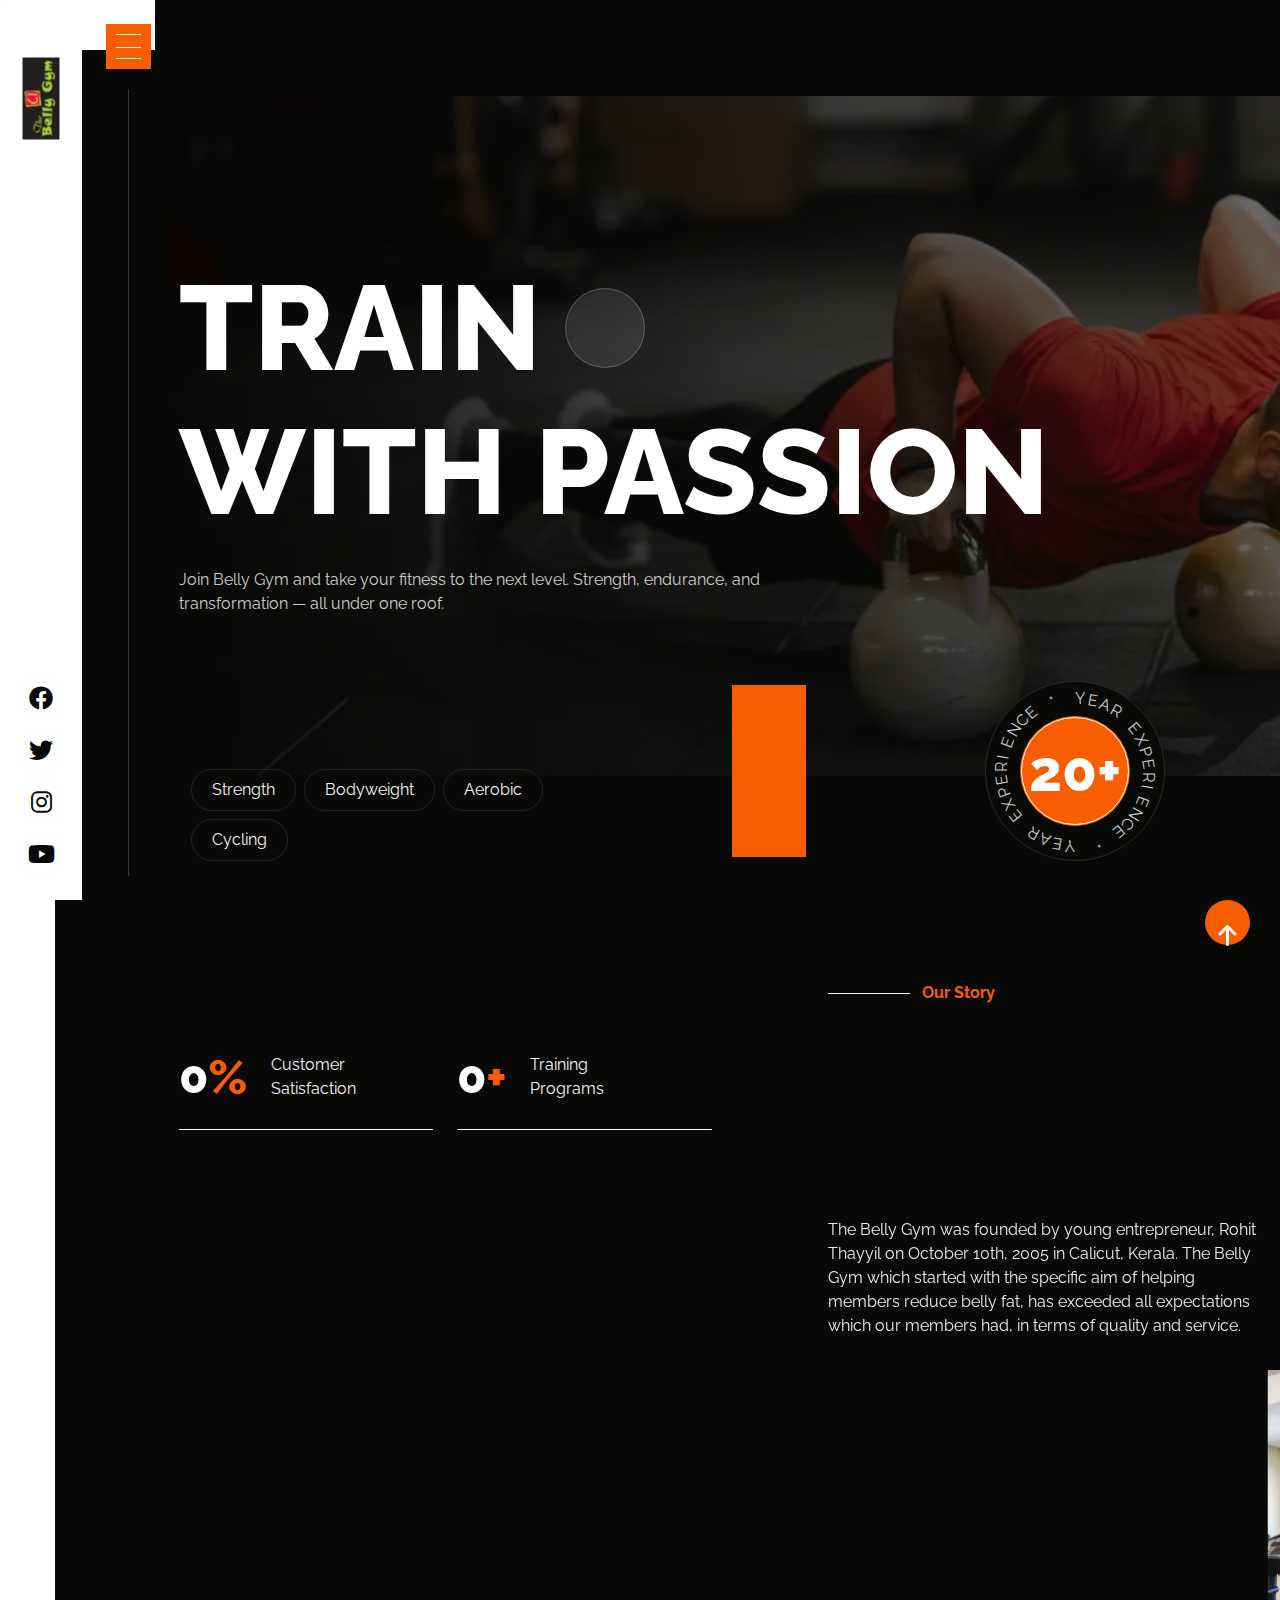
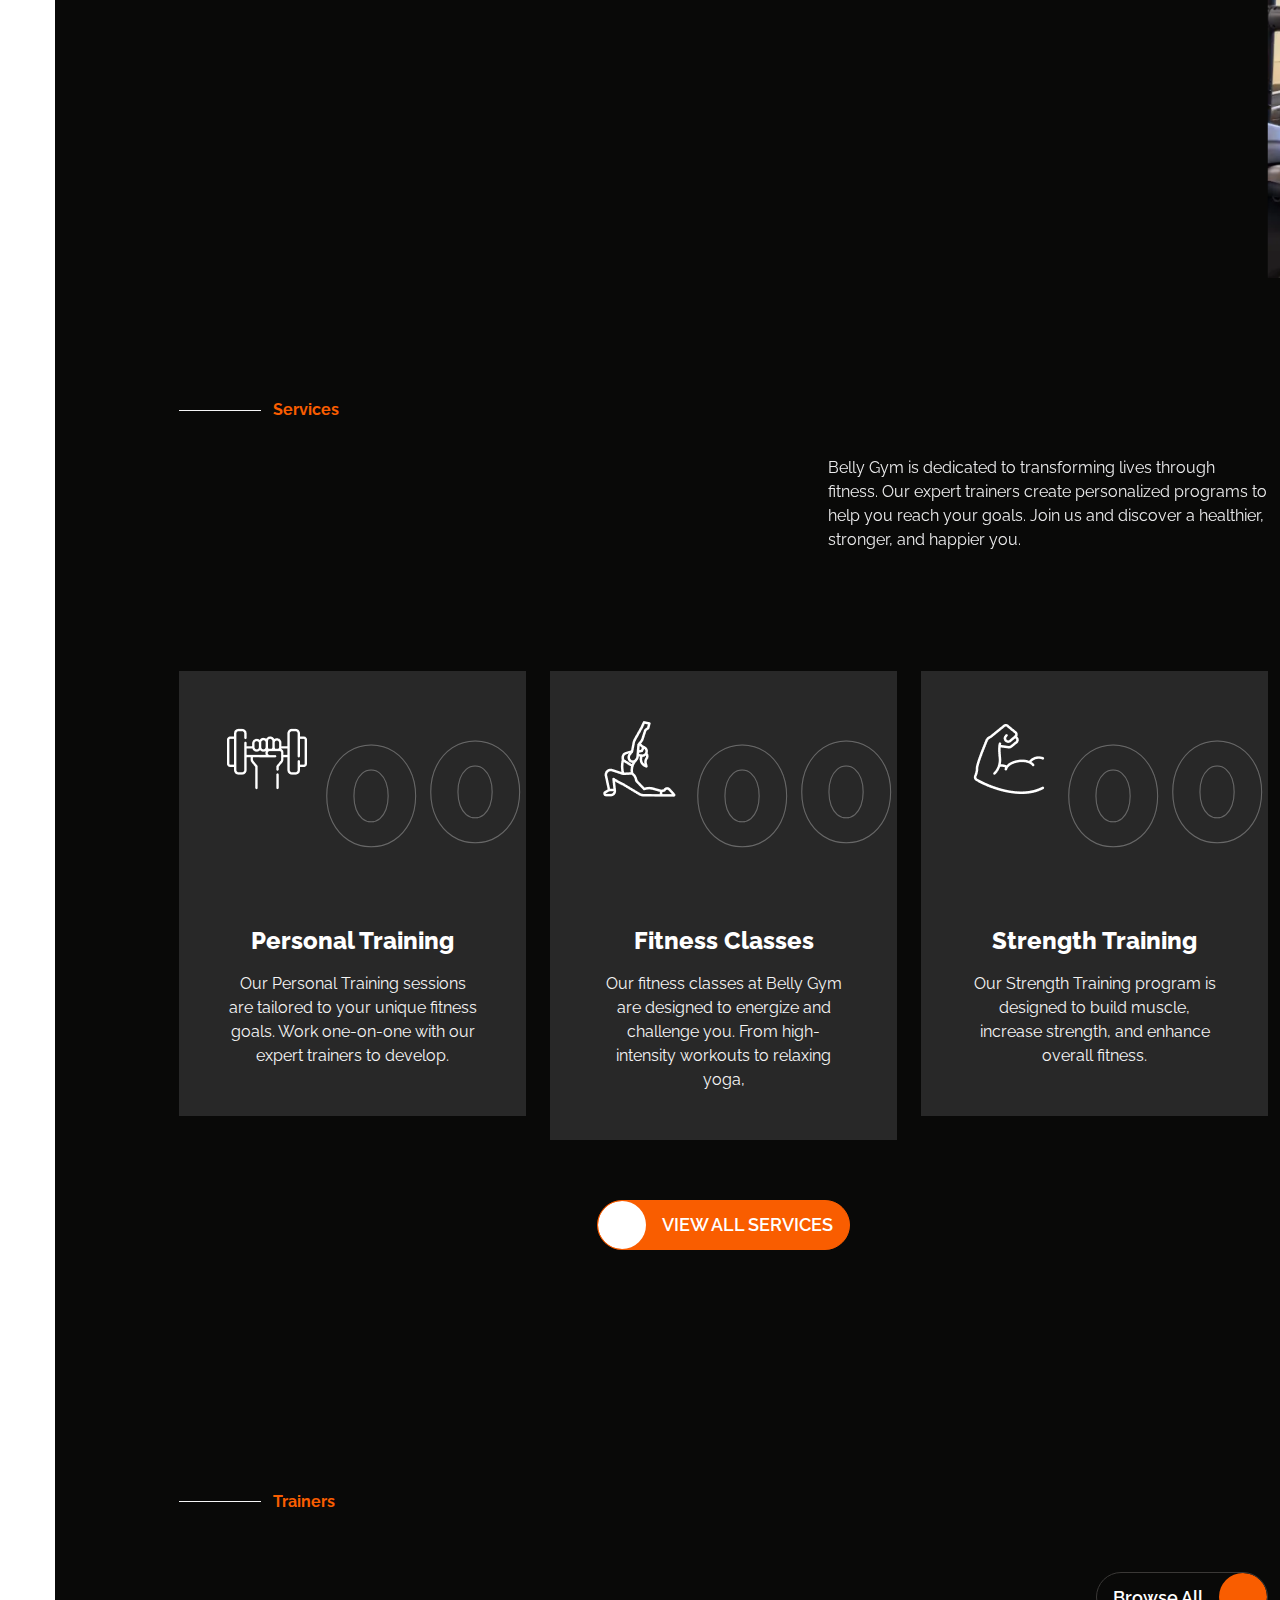
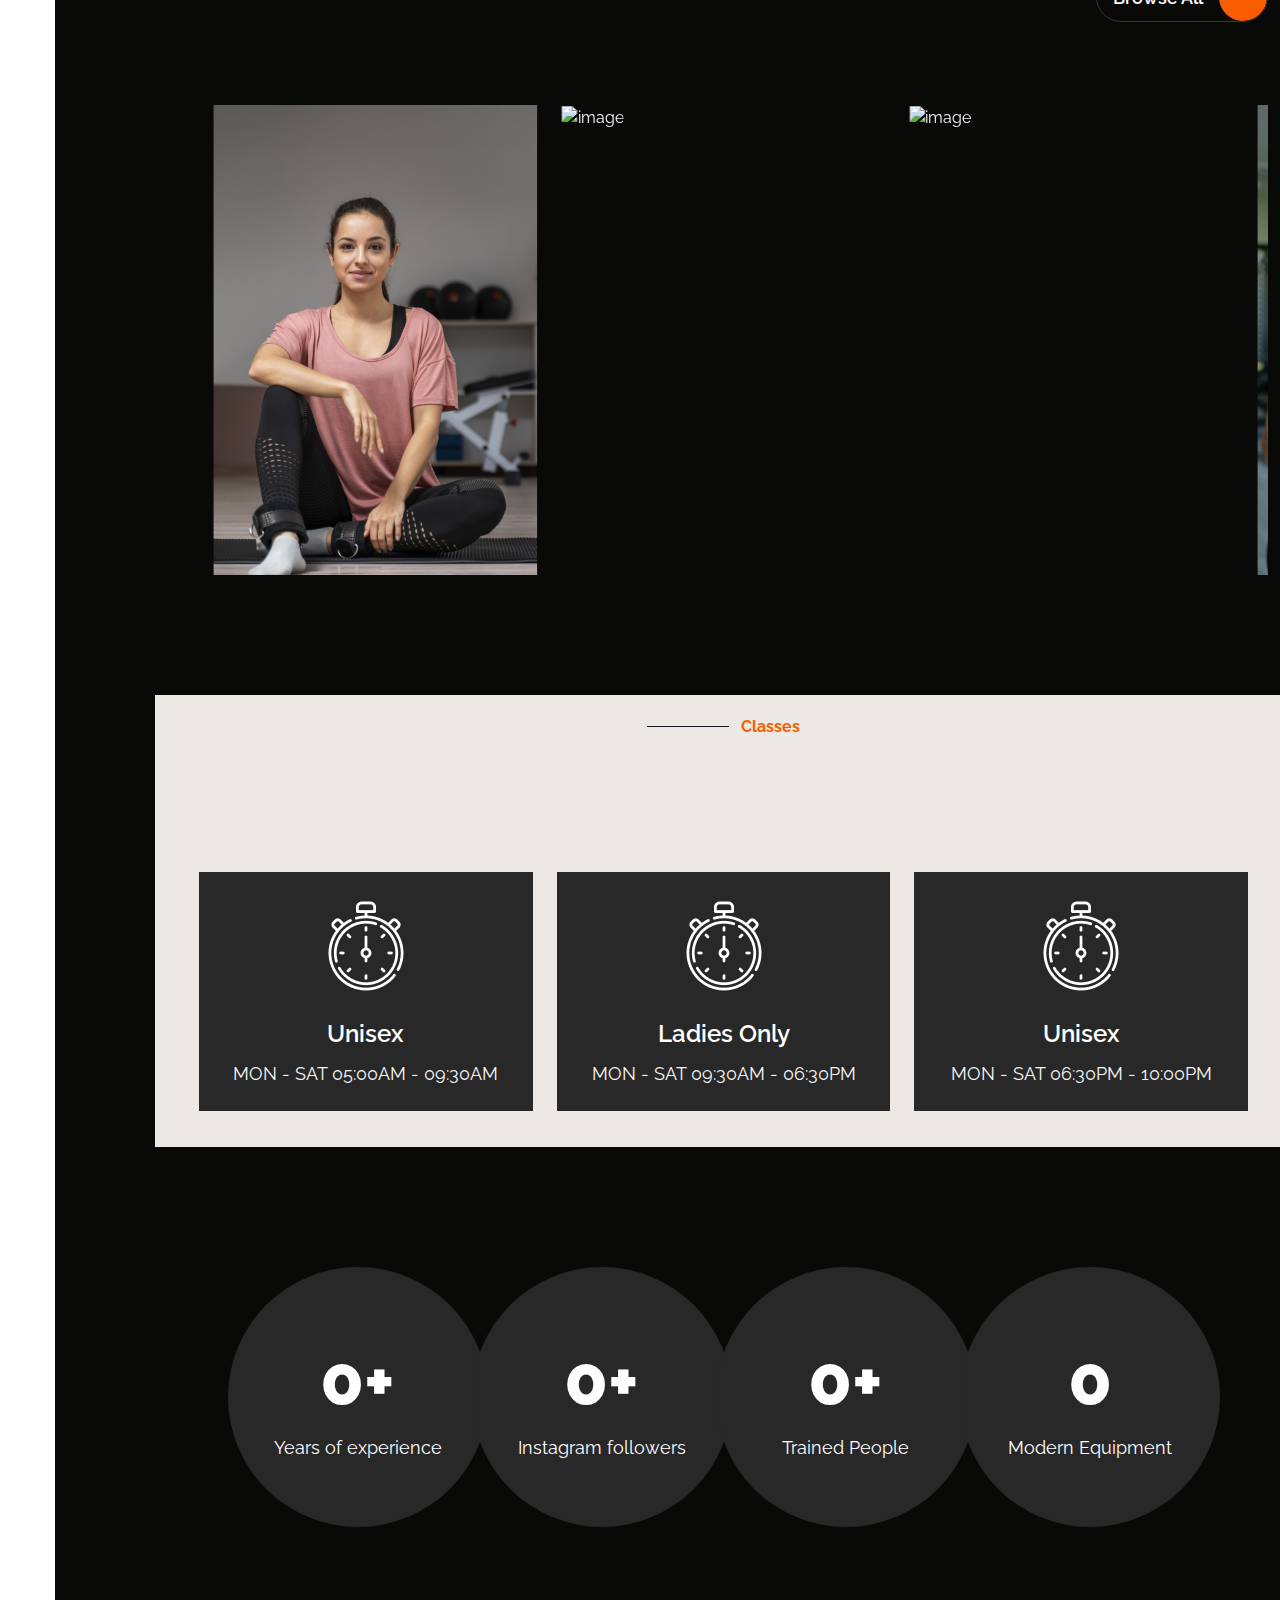
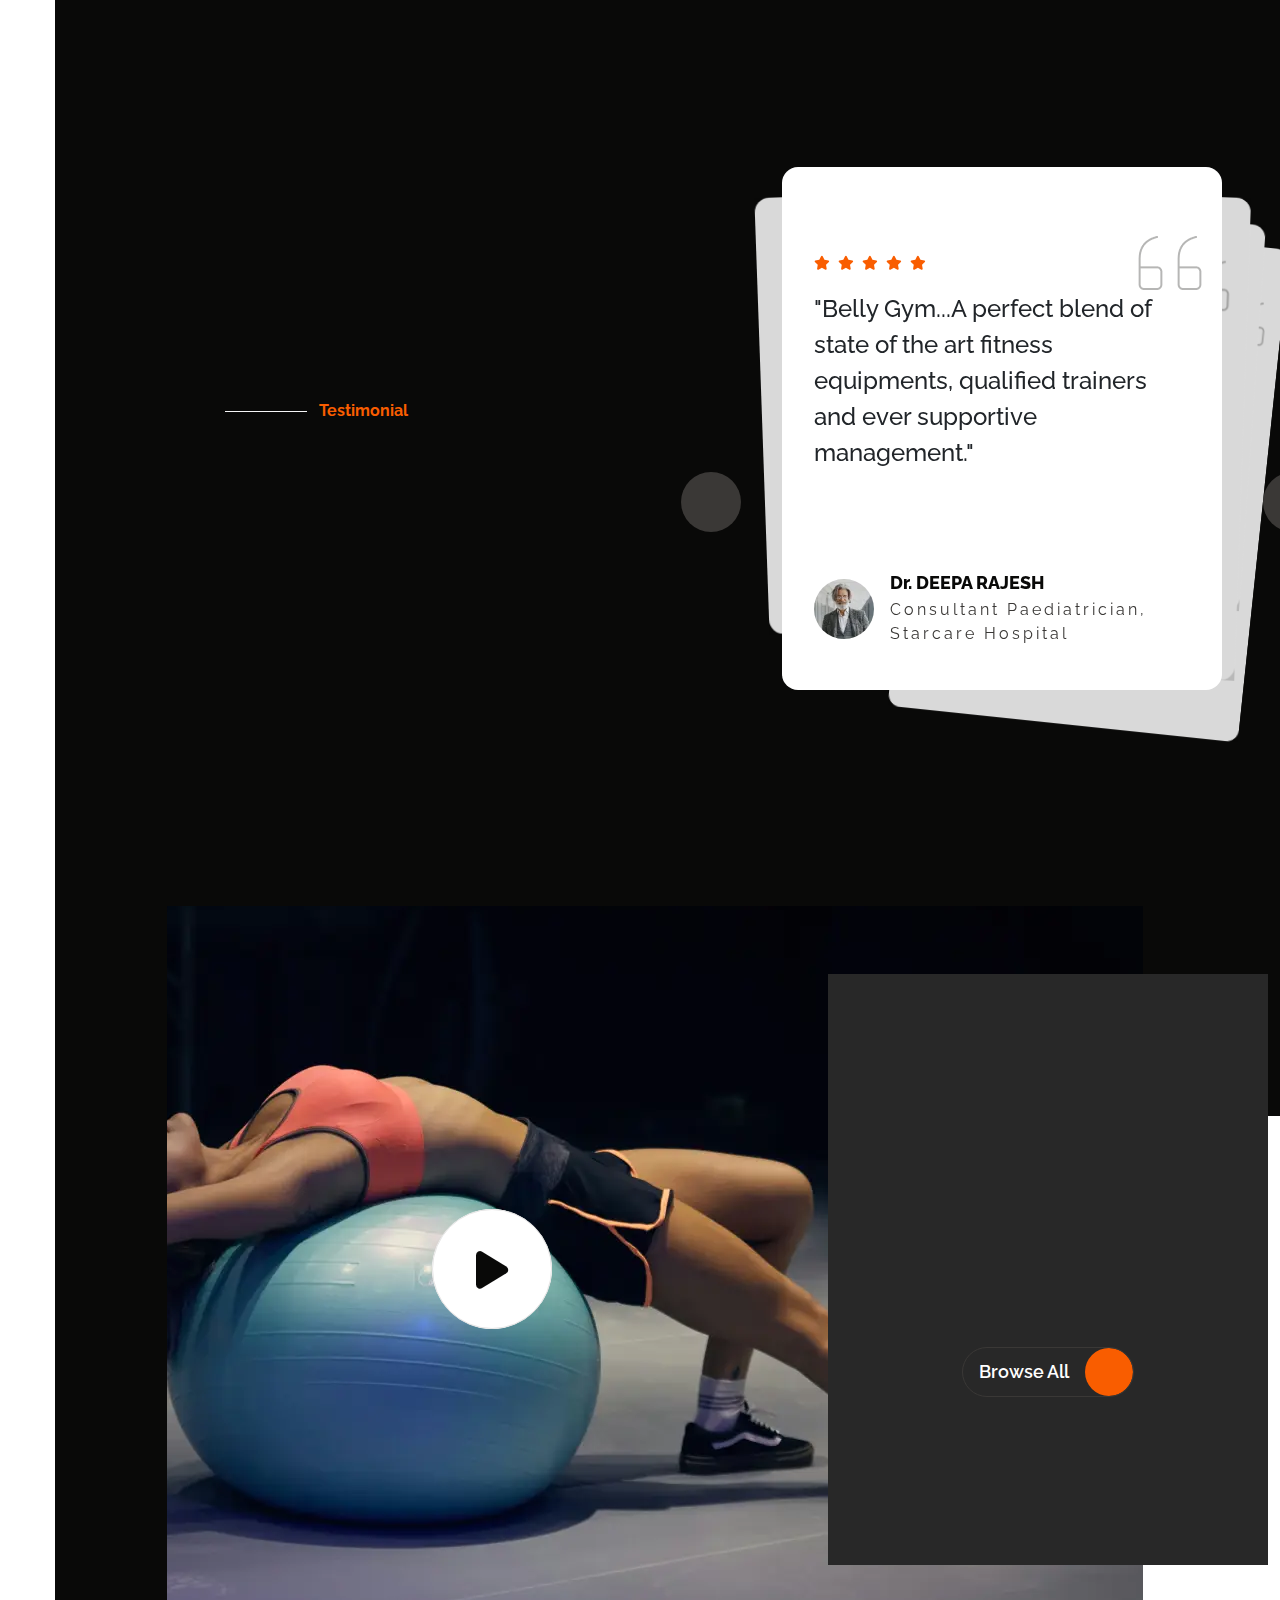
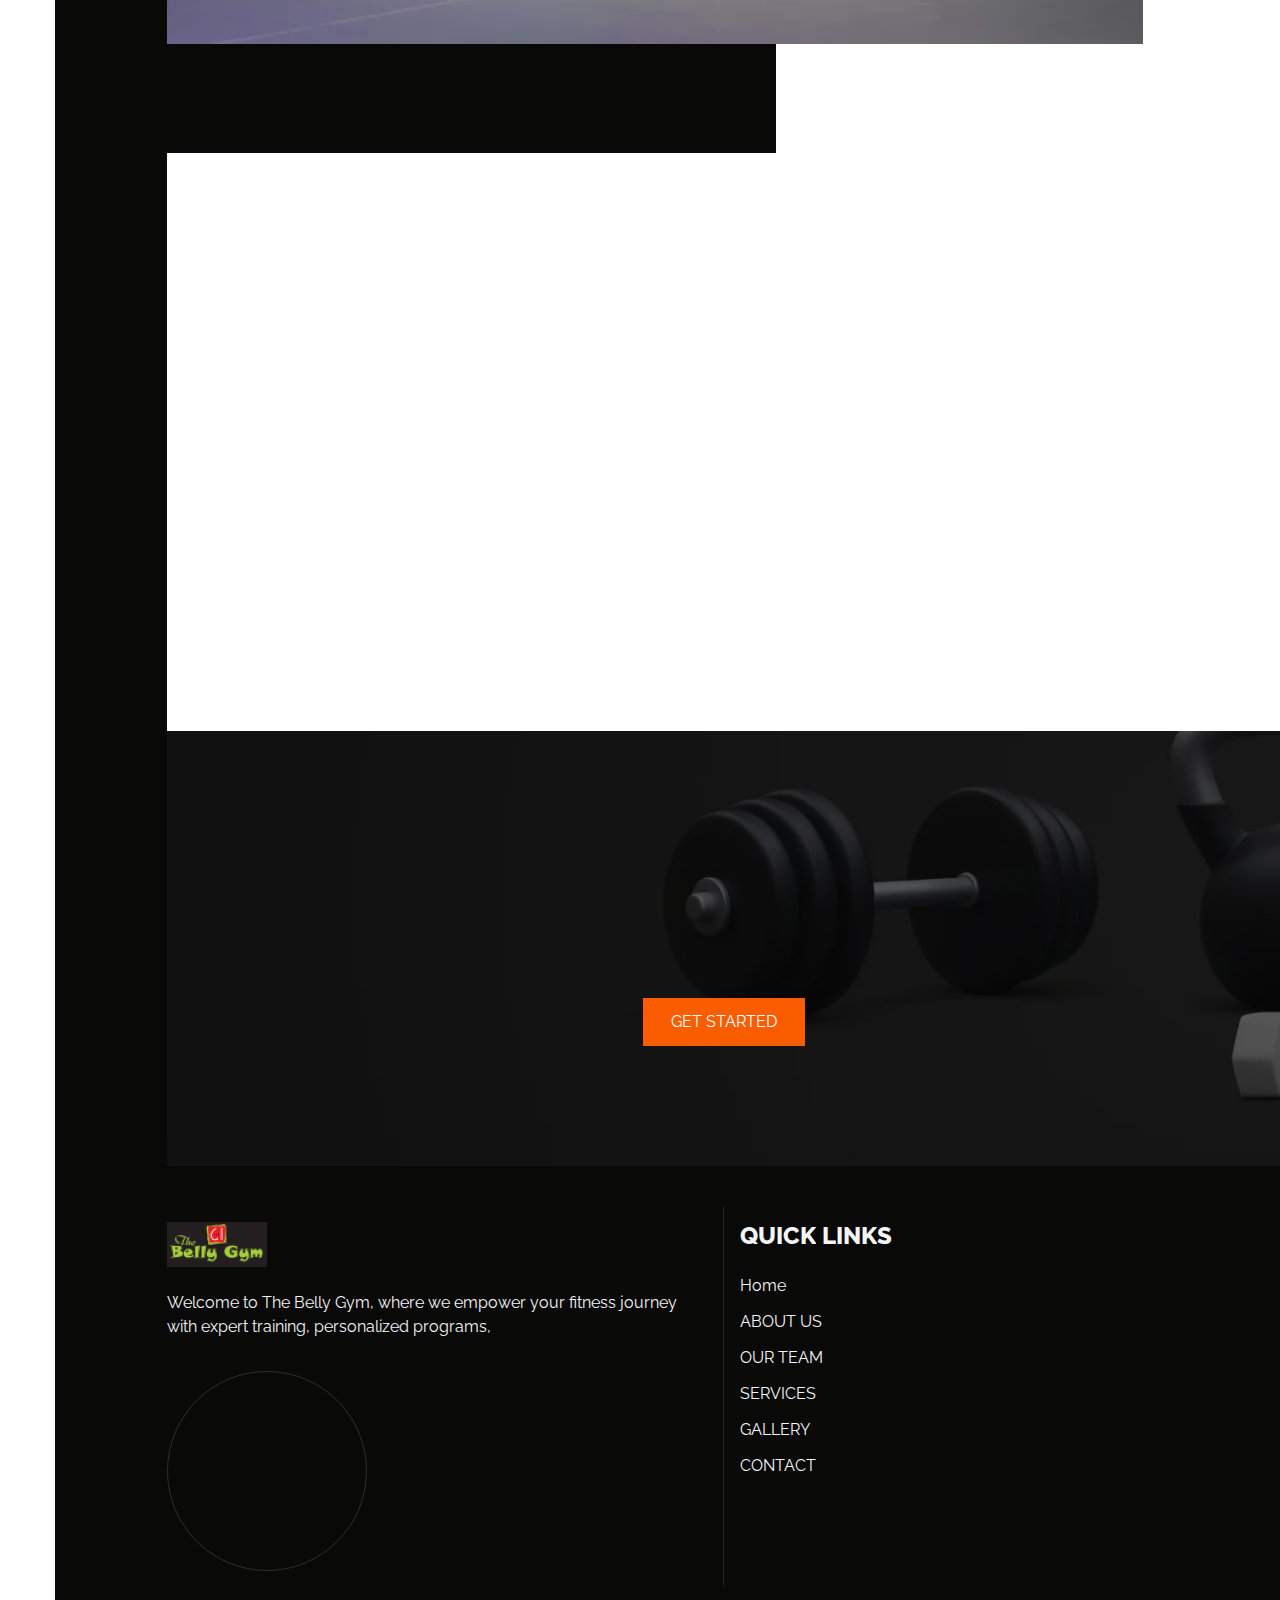
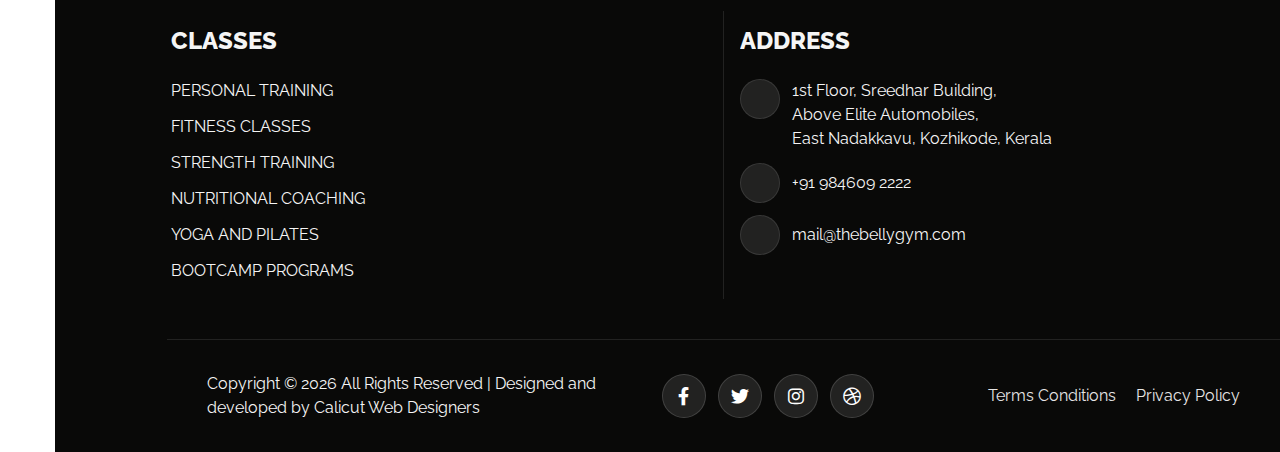
==== commit fd965714: "second-commit" ====
--- a/index.html
+++ b/index.html
@@ -143,15 +143,15 @@
                             <div class="mobile-menu">
                                 <ul class="custom-nav reveal-content no-scroll gap-3 gap-lg-4">
                                     <li class="menu-item content-wrap position-relative">
-                                        <a href="index.html">Home</a>
+                                        <a href="index.html" class="fs-two">Home</a>
                                     </li>
                                     <li class="menu-item content-wrap position-relative">
-                                        <a href="about.html">About</a>
+                                        <a href="about.html" class="fs-two">About</a>
                                     </li>
                                     <div class="col-lg-12">
                                         <ul>
                                            <li class="menu-link py-1 py-md-2">
-                                                        <a href="our-instructors-2.html">Our Instructors 2</a>
+                                             <a href="team.html" class="fs-two">Our Team</a>
                                           </li>
                                                   
                                         </ul>
@@ -162,43 +162,11 @@
                                    </li>
 
                                    <li>
-                                      <a href="portfolio-2.html" class="slide-horizontal fs-two" data-splitting>Gallery</a>
+                                      <a href="gallery.html" class="slide-horizontal fs-two" data-splitting>Gallery</a>
                                   </li>   
 
 
-                                    <li class="mega-menu-item menu-item content-wrap">
-                                        <button class="position-relative pe-5 cus-z1 d-none d-lg-block slide-vertical" data-splitting>Pages</button>
-                                        <div class="mega-sub-menu prebuilt-websites">
-                                            <div class="container px-0 px-lg-1 mx-0 mx-lg-auto h-100">
-                                                <div class="row justify-content-center h-100 gy-3 gy-lg-5">
-                                                    <div class="col-lg-12">
-                                                        <ul>
-                                                            <li class="menu-item py-1">
-                                                                <button class="position-relative pe-5">More Pages</button>
-                                                                <ul class="sub-menu mt-0 mt-lg-3">
-                                                                    <li class="menu-link py-1 py-md-2">
-                                                                        <a href="bmi-calculator.html">BMI Calculator</a>
-                                                                    </li>
-                                                                 
-                                                                    <li class="menu-link py-1 py-md-2">
-                                                                        <a href="before-after.html">Before After</a>
-                                                                    </li>
-                                                                  
-                                                                    <li class="menu-link py-1 py-md-2">
-                                                                        <a href="faqs.html">Faqs</a>
-                                                                    </li>
-                                                                    <li class="menu-link py-1 py-md-2">
-                                                                        <a href="error.html">Error</a>
-                                                                    </li>
-                                                                </ul>
-                                                            </li>
-                                                        </ul>
-                                                    </div>
-                                                </div>
-                                            </div>
-                                        </div>
-                                    </li>
-                                
+                                    
 
                                     <li class="menu-link content-wrap">
                                         <a href="contact.html" class="slide-vertical fs-two" data-splitting>Contact</a>
@@ -478,7 +446,7 @@
                     </div>
                     <div class="col-md-6 col-lg-5">
                         <div class="btn-area d-flex justify-content-start justify-content-md-end mt-4 mt-md-8 mt-lg-15">
-                            <a href="team-details.html" class="box-style box-second cmn-btn alt d-center d-inline-flex gap-0 rounded-pill">
+                            <a href="team.html" class="box-style box-second cmn-btn alt d-center d-inline-flex gap-0 rounded-pill">
                                 <span class="fs-six px-4">Browse All</span>
                                 <span class="icon rounded-circle d-center fs-five transition">
                                     <i class="ph ph-arrow-up-right"></i>
@@ -806,7 +774,6 @@
   
               <!-- Repeat same structure up to 10 -->
   
-              <!-- Continue with 6 to 10 (I’ll send those in the next message if this looks good so far) -->
   
             </div>
   
@@ -849,7 +816,7 @@
                             <div class="py-0 py-lg-12">
                                 <h2 class="visible-slowly-right display-six mb-4 mb-md-8 visible-slowly-right">BOOK NOW YOUR FIRST FREE SESSION</h2>
                                 <div class="btn-area text-center mt-4 mt-md-8">
-                                    <a href="classes.html" class="box-style box-second cmn-btn alt d-center d-inline-flex gap-0 rounded-pill">
+                                    <a href="contact.html" class="box-style box-second cmn-btn alt d-center d-inline-flex gap-0 rounded-pill">
                                         <span class="fs-six px-4">Browse All</span>
                                         <span class="icon rounded-circle d-center fs-five transition">
                                             <i class="ph ph-arrow-up-right"></i>
@@ -1005,7 +972,7 @@
                         <div class="section-area cus-z1 px-10 text-center">
                             <h2 class="visible-slowly-right display-six mb-4 mb-md-8 visible-slowly-right">BOOK A SESSION AND START YOUR TRIAL</h2>
                             <div class="btn-area text-center mt-4 mt-md-8">
-                                <a href="#" class="box-style box-second second-alt d-center d-inline-flex gap-0">
+                                <a href="cont.html" class="box-style box-second second-alt d-center d-inline-flex gap-0">
                                     <span class="fs-seven py-3 px-4 px-md-7">GET STARTED</span>
                                 </a>
                             </div>
@@ -1039,8 +1006,9 @@
                             <ul class="d-grid gap-2 gap-sm-3">
                                 <li><a href="index.html">Home</a></li>
                                 <li><a href="about.html">ABOUT US</a></li>
+                                <li><a href="team.html">OUR TEAM</a></li>
                                 <li><a href="service.html">SERVICES</a></li>
-                                <li><a href="service.html">GALLERY</a></li>
+                                <li><a href="gallery.html">GALLERY</a></li>
                                 <li><a href="contact.html">CONTACT</a></li>
                             </ul>
                         </div>
@@ -1055,7 +1023,7 @@
                                   </p>
                                 </li>
                                 <li>
-                                  <p style="margin: 0; cursor: pointer; transition: color 0.3s;" onclick="window.location='classes-6.html'" onmouseover="this.style.color='#f00'" onmouseout="this.style.color=''" >
+                                  <p style="margin: 0; cursor: pointer; transition: color 0.3s;" onmouseover="this.style.color='#f00'" onmouseout="this.style.color=''" >
                                     FITNESS CLASSES
                                   </p>
                                 </li>
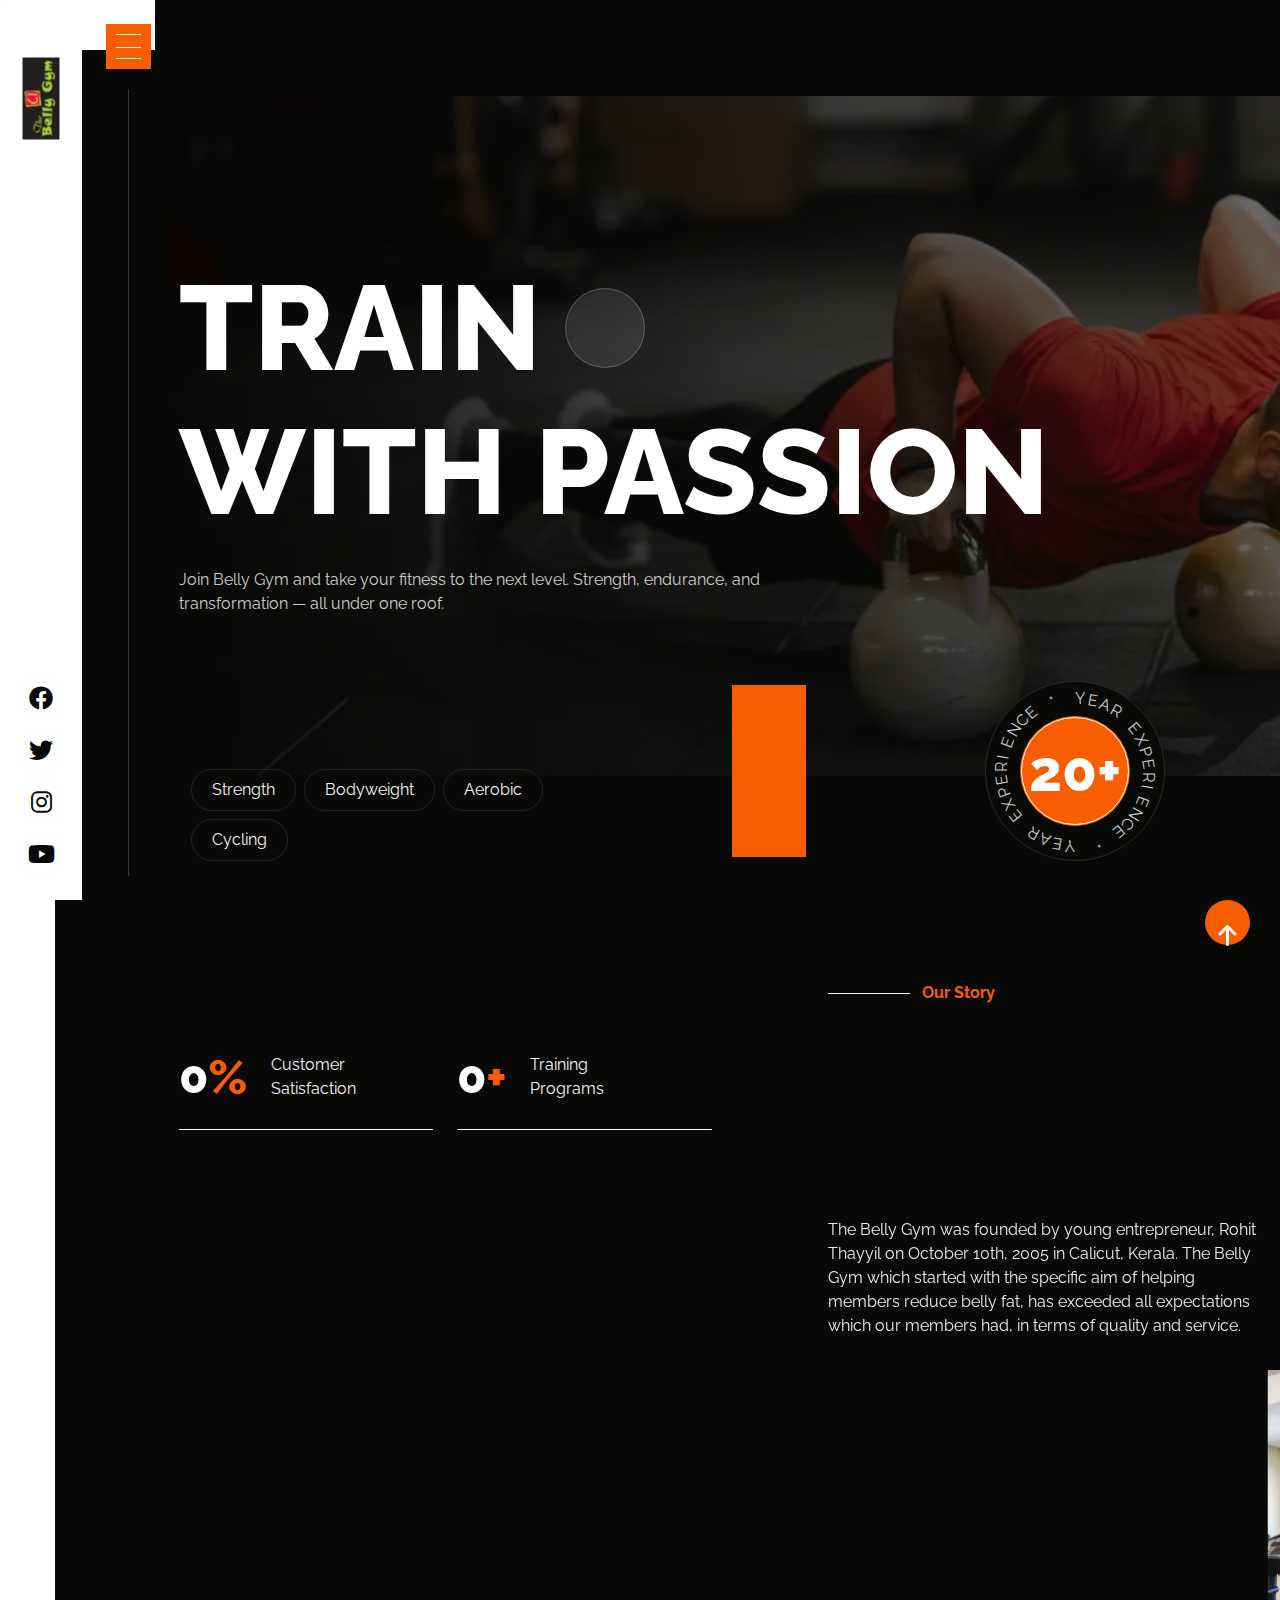
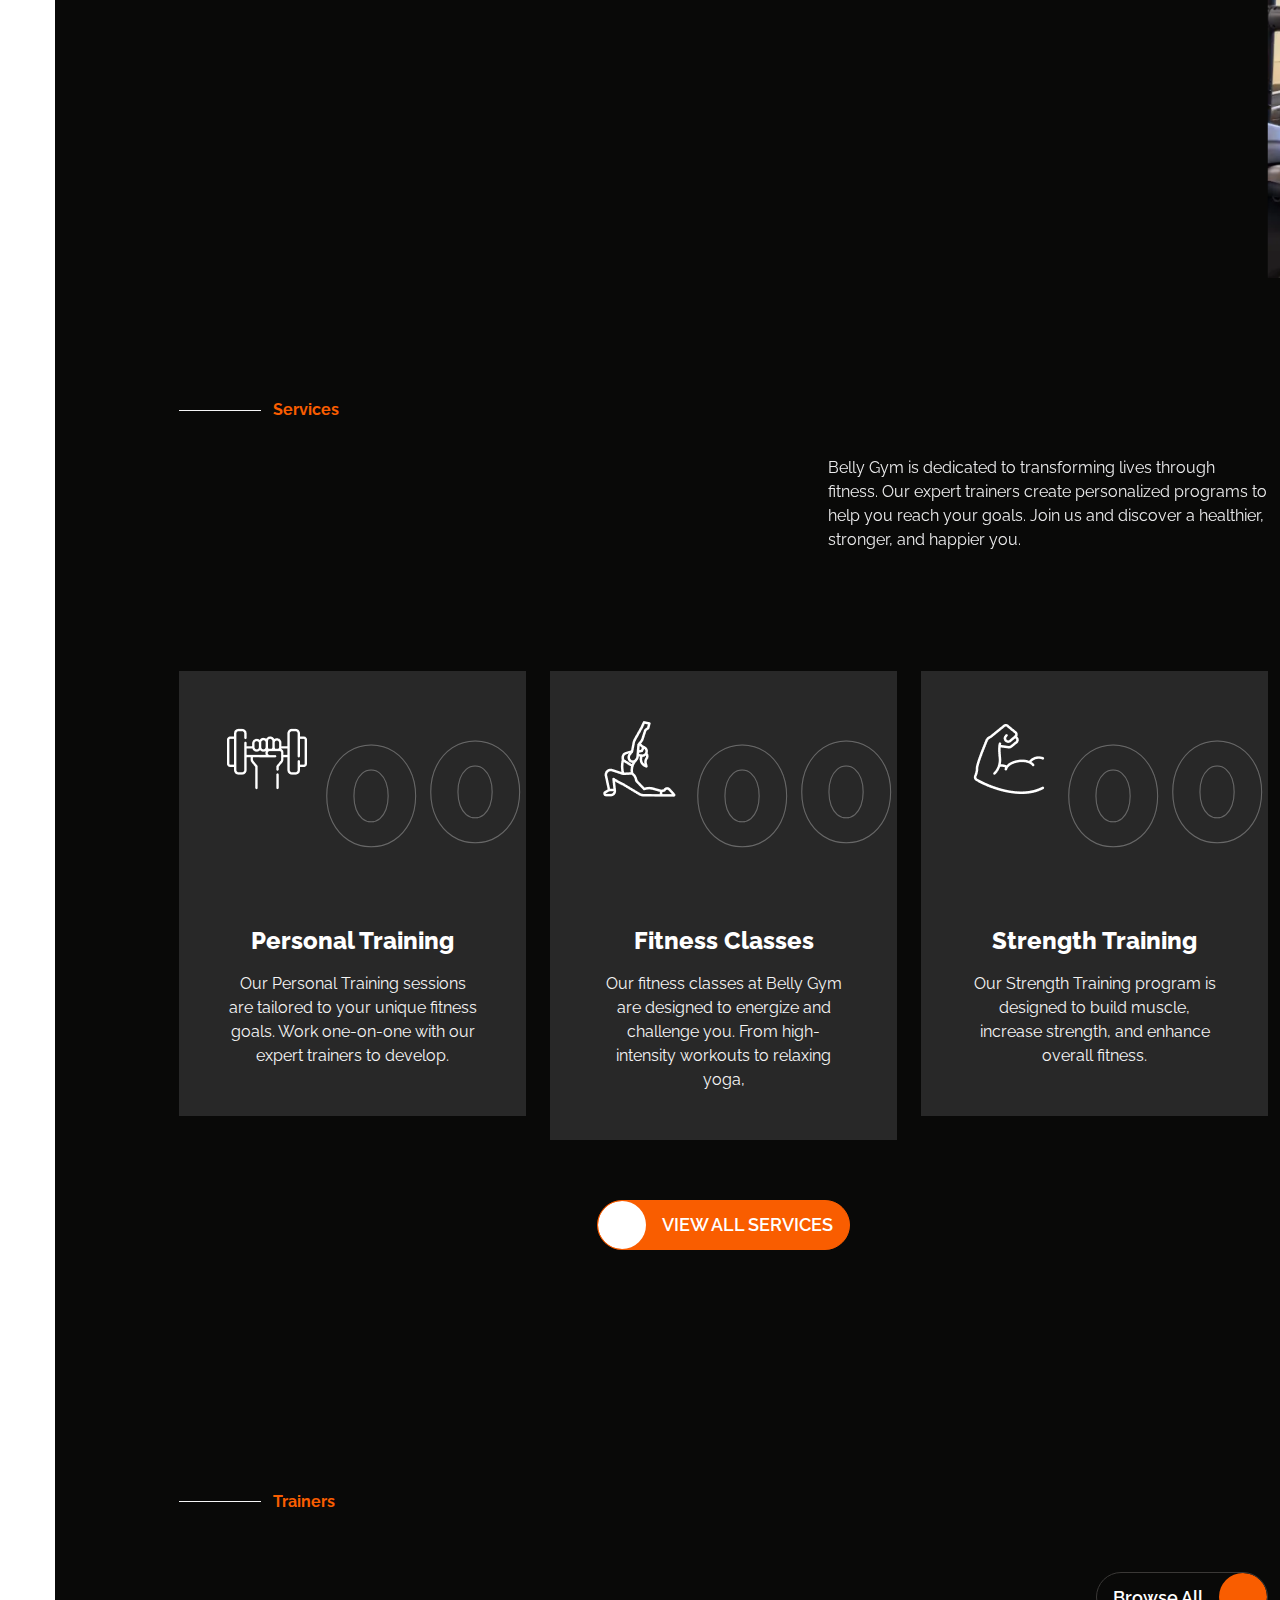
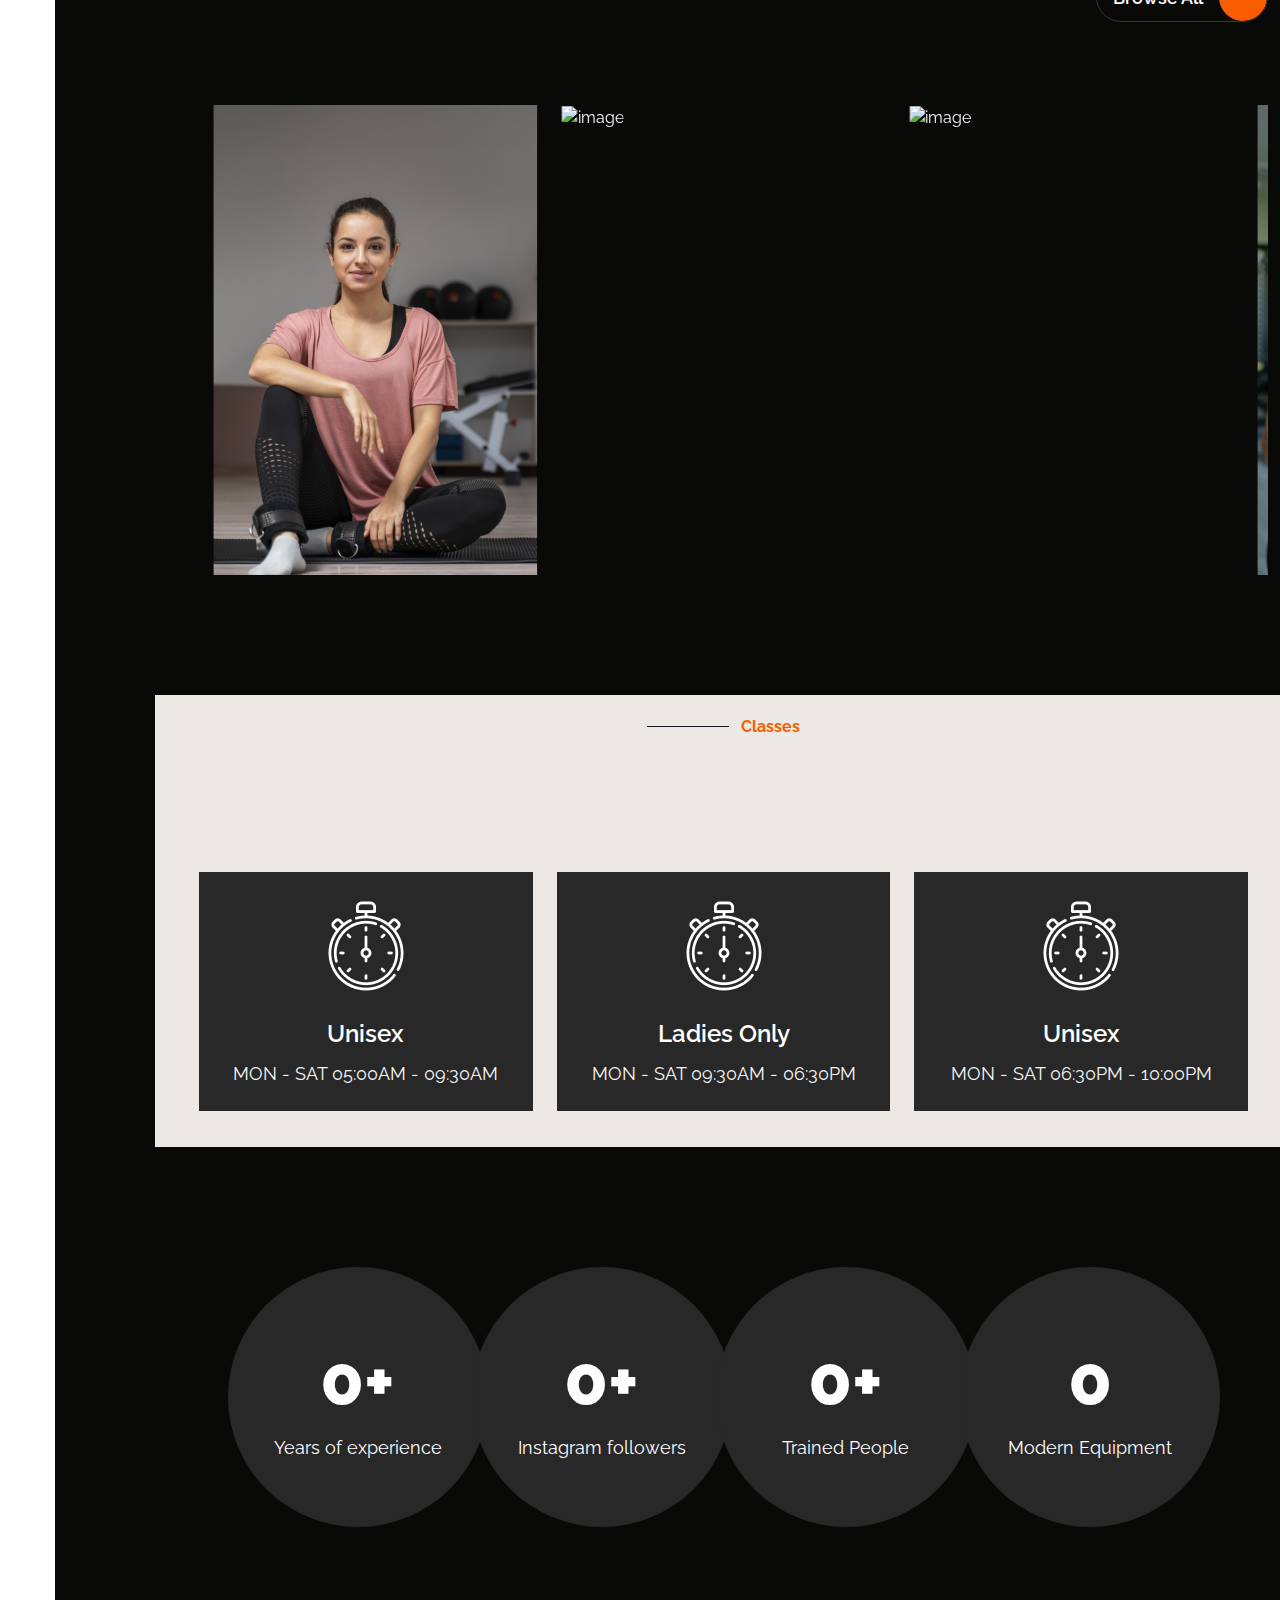
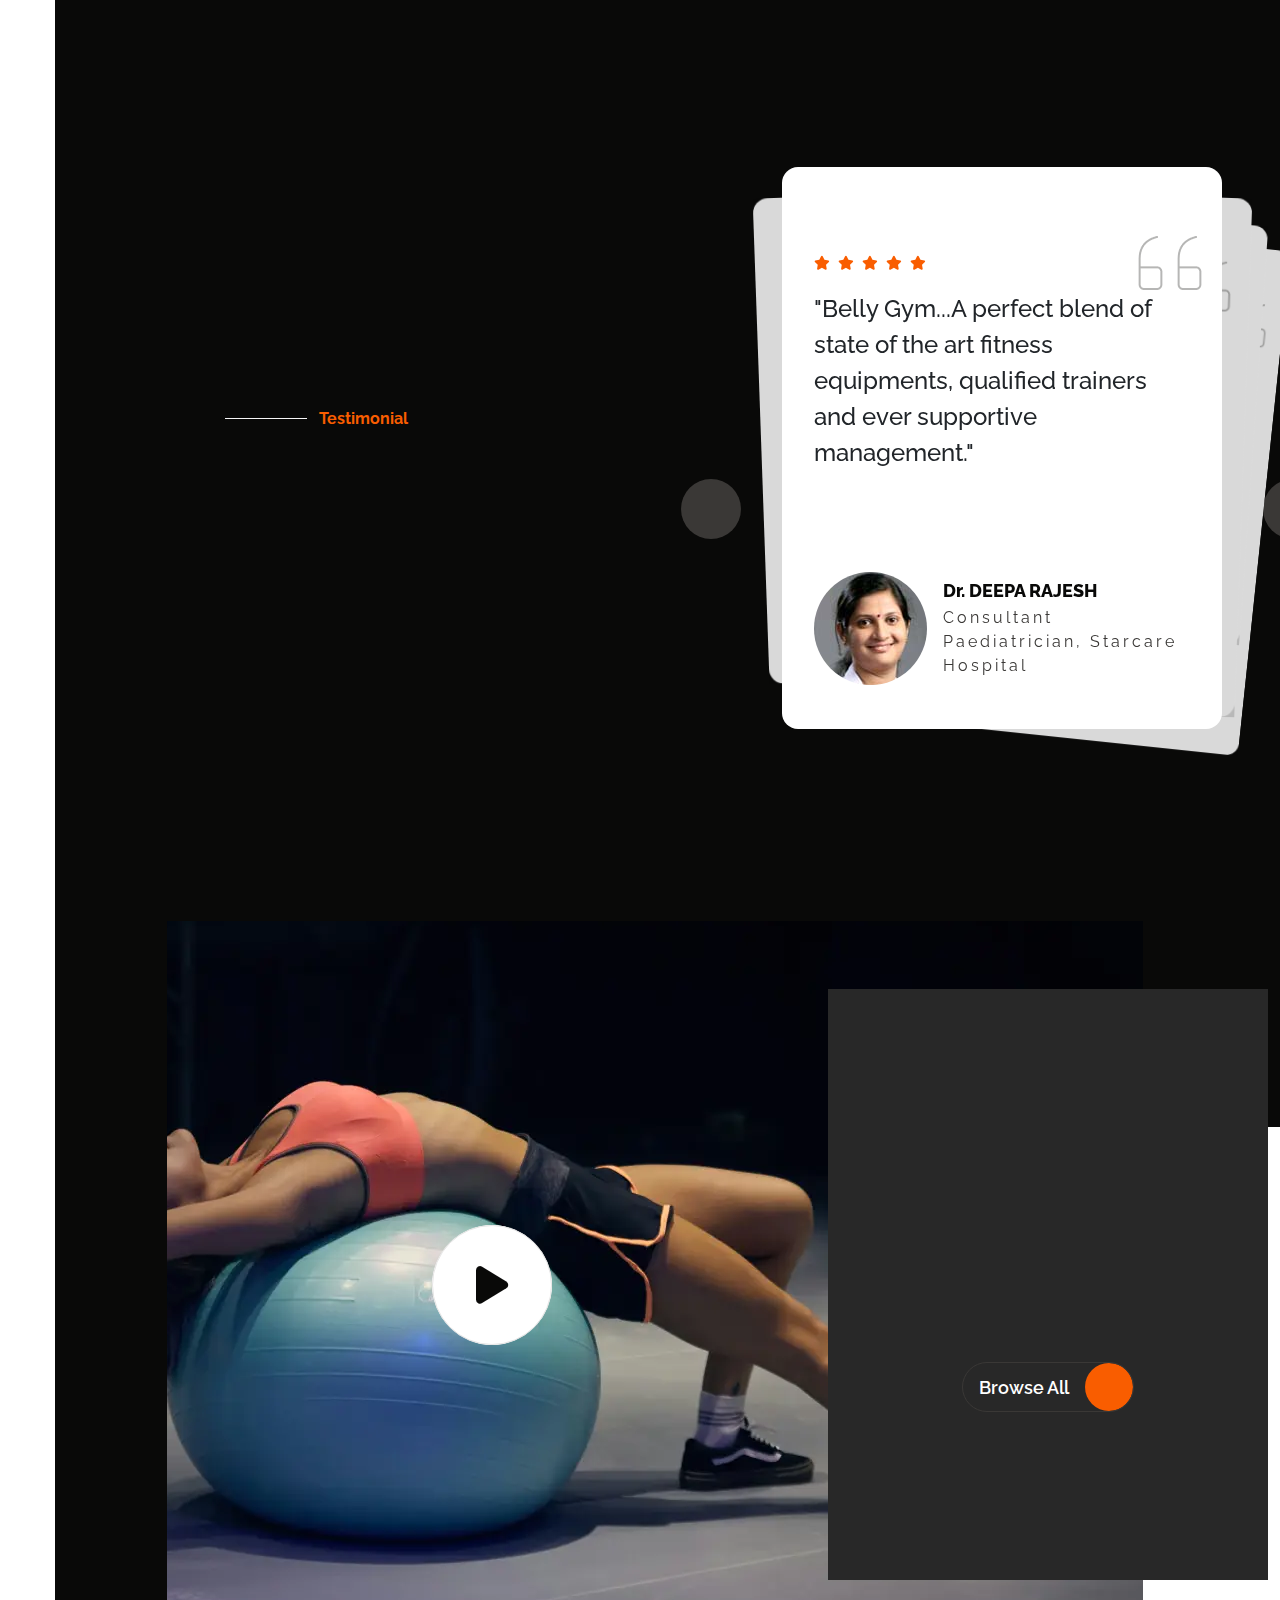
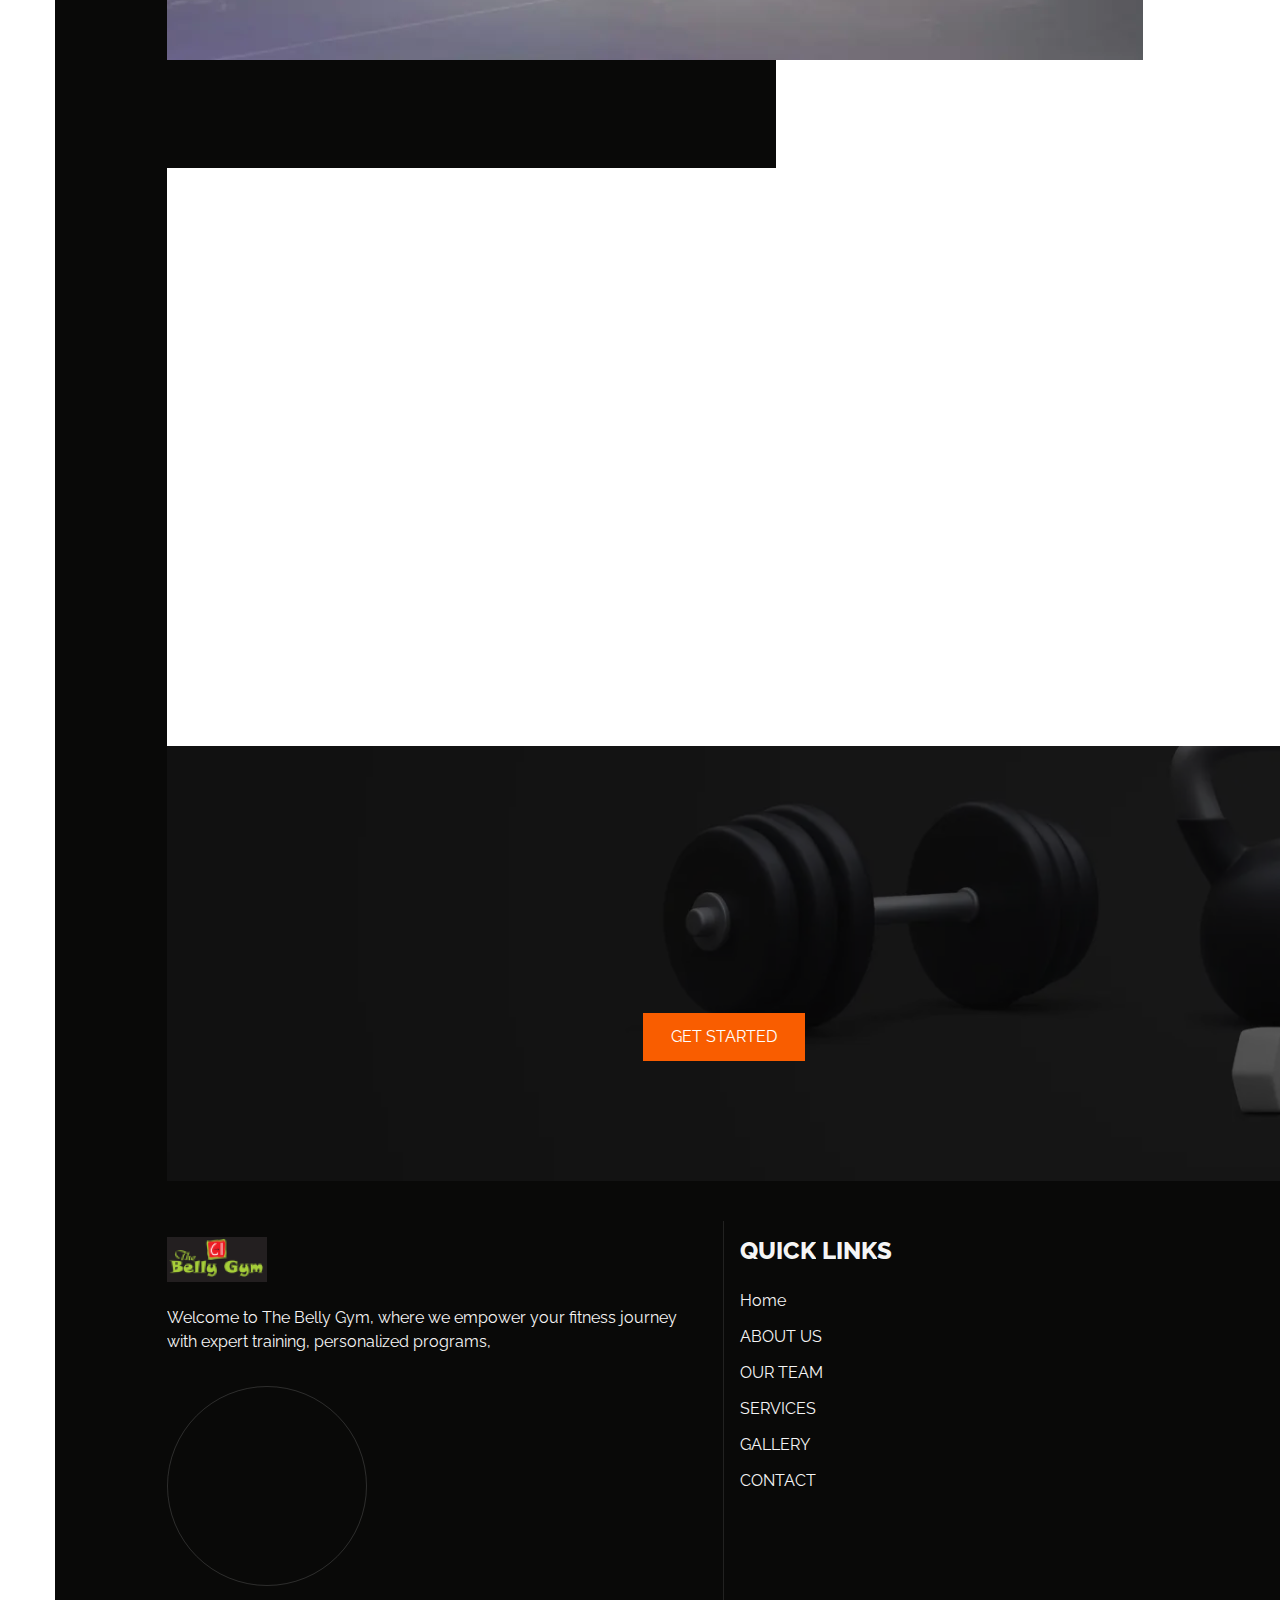
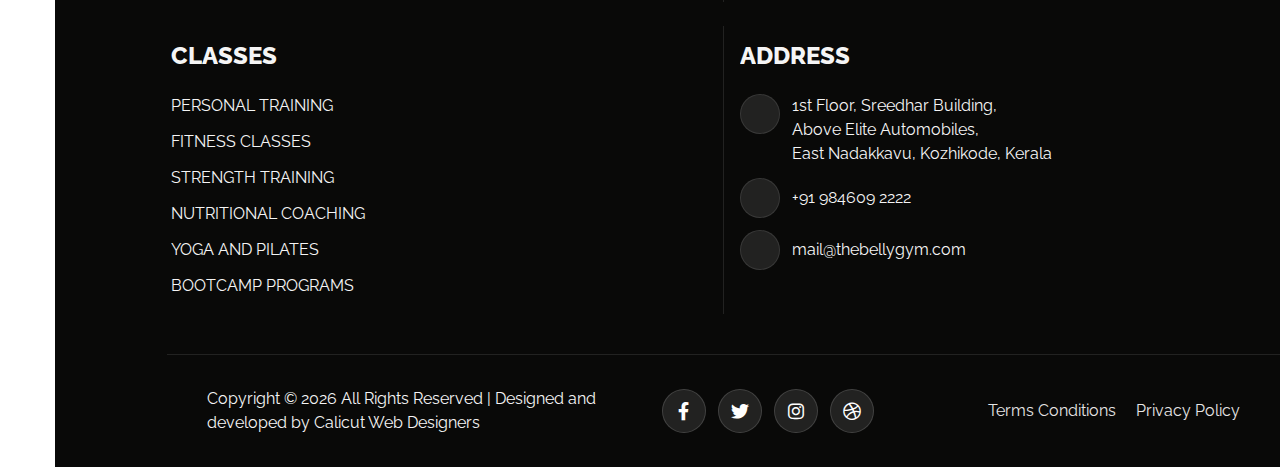
==== commit 9b8d35bc: "testi-commit" ====
--- a/index.html
+++ b/index.html
@@ -680,7 +680,6 @@
           <div class="swiper d-center card-slider">
             <div class="swiper-wrapper">
   
-              <!-- Repeat this block for each testimonial -->
               <!-- 1 -->
               <div class="swiper-slide">
                 <div class="single-item position-relative s1-bg-color py-6 py-md-11 px-4 px-md-8 rounded-4 ">
@@ -693,7 +692,7 @@
                   <p class="text-body fs-five fw-mid">"Belly Gym...A perfect blend of state of the art fitness equipments, qualified trainers and ever supportive management."</p>
                   <div class="info-area cus-border border-top b-third pt-6 pt-md-10 mt-8 mt-md-15 d-center justify-content-start gap-4">
                     <div class="img-area">
-                      <img src="assets/images/profile-img-5.webp" class="max-un rounded-circle" alt="image">
+                      <img src="assets/images/test-depa.jpg" class="max-un rounded-circle" alt="image">
                     </div>
                     <div class="text-area alt-color">
                       <h6 class="mb-1">Dr. DEEPA RAJESH</h6>
@@ -715,7 +714,7 @@
                   <p class="text-body fs-five fw-mid">"The Belly Gym makes my morning session exciting. This makes my body fit during my busy schedule. Techniques they follow are innovative."</p>
                   <div class="info-area cus-border border-top b-third pt-6 pt-md-10 mt-8 mt-md-15 d-center justify-content-start gap-4">
                     <div class="img-area">
-                      <img src="assets/images/profile-img-5.webp" class="max-un rounded-circle" alt="image">
+                      <img src="assets/images/test-pradeep.jpg" class="max-un rounded-circle" alt="image">
                     </div>
                     <div class="text-area alt-color">
                       <h6 class="mb-1">PRADEEP KUMAR C.K.</h6>
@@ -737,7 +736,7 @@
                   <p class="text-body fs-five fw-mid">"I like the way the gym is maintained esp. the hygiene & the courteous staff & trainers."</p>
                   <div class="info-area cus-border border-top b-third pt-6 pt-md-10 mt-8 mt-md-15 d-center justify-content-start gap-4">
                     <div class="img-area">
-                      <img src="assets/images/profile-img-5.webp" class="max-un rounded-circle" alt="image">
+                      <img src="assets/images/test-jeela.jpg" class="max-un rounded-circle" alt="image">
                     </div>
                     <div class="text-area alt-color">
                       <h6 class="mb-1">JEEJA DHIRAJ</h6>
@@ -748,7 +747,7 @@
               </div>
   
               <!-- 4 -->
-              <div class="swiper-slide"> <div class="single-item position-relative s1-bg-color py-6 py-md-11 px-4 px-md-8 rounded-4"> <div class="quote-area position-absolute end-0"> <img src="assets/images/icon/quote.webp" class="max-un" alt="quote"> </div> <ul class="single mt-6 mt-md-10 mb-2 mb-md-4 d-center justify-content-start gap-2"> <li><i class="fa-sharp fa-solid fa-star p1-color fs-eight"></i></li><li><i class="fa-sharp fa-solid fa-star p1-color fs-eight"></i></li><li><i class="fa-sharp fa-solid fa-star p1-color fs-eight"></i></li><li><i class="fa-sharp fa-solid fa-star p1-color fs-eight"></i></li><li><i class="fa-sharp fa-solid fa-star p1-color fs-eight"></i></li> </ul> <p class="text-body fs-five fw-mid">"The personal training in Belly Gym is very unique suitable for the individual body requirements and restrictions. The gym equipments are upto international standards and well maintained."</p> <div class="info-area cus-border border-top b-third pt-6 pt-md-10 mt-8 mt-md-15 d-center justify-content-start gap-4"> <div class="img-area"> <img src="assets/images/profile-img-5.webp" class="max-un rounded-circle" alt="image"> </div> <div class="text-area alt-color"> <h6 class="mb-1">JOSSY CHERIAN</h6> <p>Deputy Superintendent of Police, Crime Branch, Calicut City</p> </div> </div> </div> </div>
+              <div class="swiper-slide"> <div class="single-item position-relative s1-bg-color py-6 py-md-11 px-4 px-md-8 rounded-4"> <div class="quote-area position-absolute end-0"> <img src="assets/images/icon/quote.webp" class="max-un" alt="quote"> </div> <ul class="single mt-6 mt-md-10 mb-2 mb-md-4 d-center justify-content-start gap-2"> <li><i class="fa-sharp fa-solid fa-star p1-color fs-eight"></i></li><li><i class="fa-sharp fa-solid fa-star p1-color fs-eight"></i></li><li><i class="fa-sharp fa-solid fa-star p1-color fs-eight"></i></li><li><i class="fa-sharp fa-solid fa-star p1-color fs-eight"></i></li><li><i class="fa-sharp fa-solid fa-star p1-color fs-eight"></i></li> </ul> <p class="text-body fs-five fw-mid">"The personal training in Belly Gym is very unique suitable for the individual body requirements and restrictions. The gym equipments are upto international standards and well maintained."</p> <div class="info-area cus-border border-top b-third pt-6 pt-md-10 mt-8 mt-md-15 d-center justify-content-start gap-4"> <div class="img-area"> <img src="assets/images/test-josy.jpg" class="max-un rounded-circle" alt="image"> </div> <div class="text-area alt-color"> <h6 class="mb-1">JOSSY CHERIAN</h6> <p>Deputy Superintendent of Police, Crime Branch, Calicut City</p> </div> </div> </div> </div>
   
               <!-- 5 -->
               <div class="swiper-slide">
@@ -762,7 +761,7 @@
                   <p class="text-body fs-five fw-mid">"I love working out daily at the belly gym because their trainers are well qualified, assertive & supportive."</p>
                   <div class="info-area cus-border border-top b-third pt-6 pt-md-10 mt-8 mt-md-15 d-center justify-content-start gap-4">
                     <div class="img-area">
-                      <img src="assets/images/profile-img-5.webp" class="max-un rounded-circle" alt="image">
+                      <img src="assets/images/test-ashogan.jpg" class="max-un rounded-circle" alt="image">
                     </div>
                     <div class="text-area alt-color">
                       <h6 class="mb-1">M. Ashokan</h6>
@@ -841,7 +840,7 @@
             <div class="single-item position-relative d-center">
               <div style="position: relative; width: 100%; padding-top: 150%; border-radius: 16px; overflow: hidden;">
                 <iframe 
-                  src="https://www.instagram.com/reel/CoUvZM-N88Z/embed" 
+                  src="https://www.instagram.com/reel/CoUvZM-N88Z/embed"
                   style="position: absolute; top: 0; left: 0; width: 100%; height: 100%; border: none;" 
                   allowtransparency="true" 
                   allowfullscreen 
